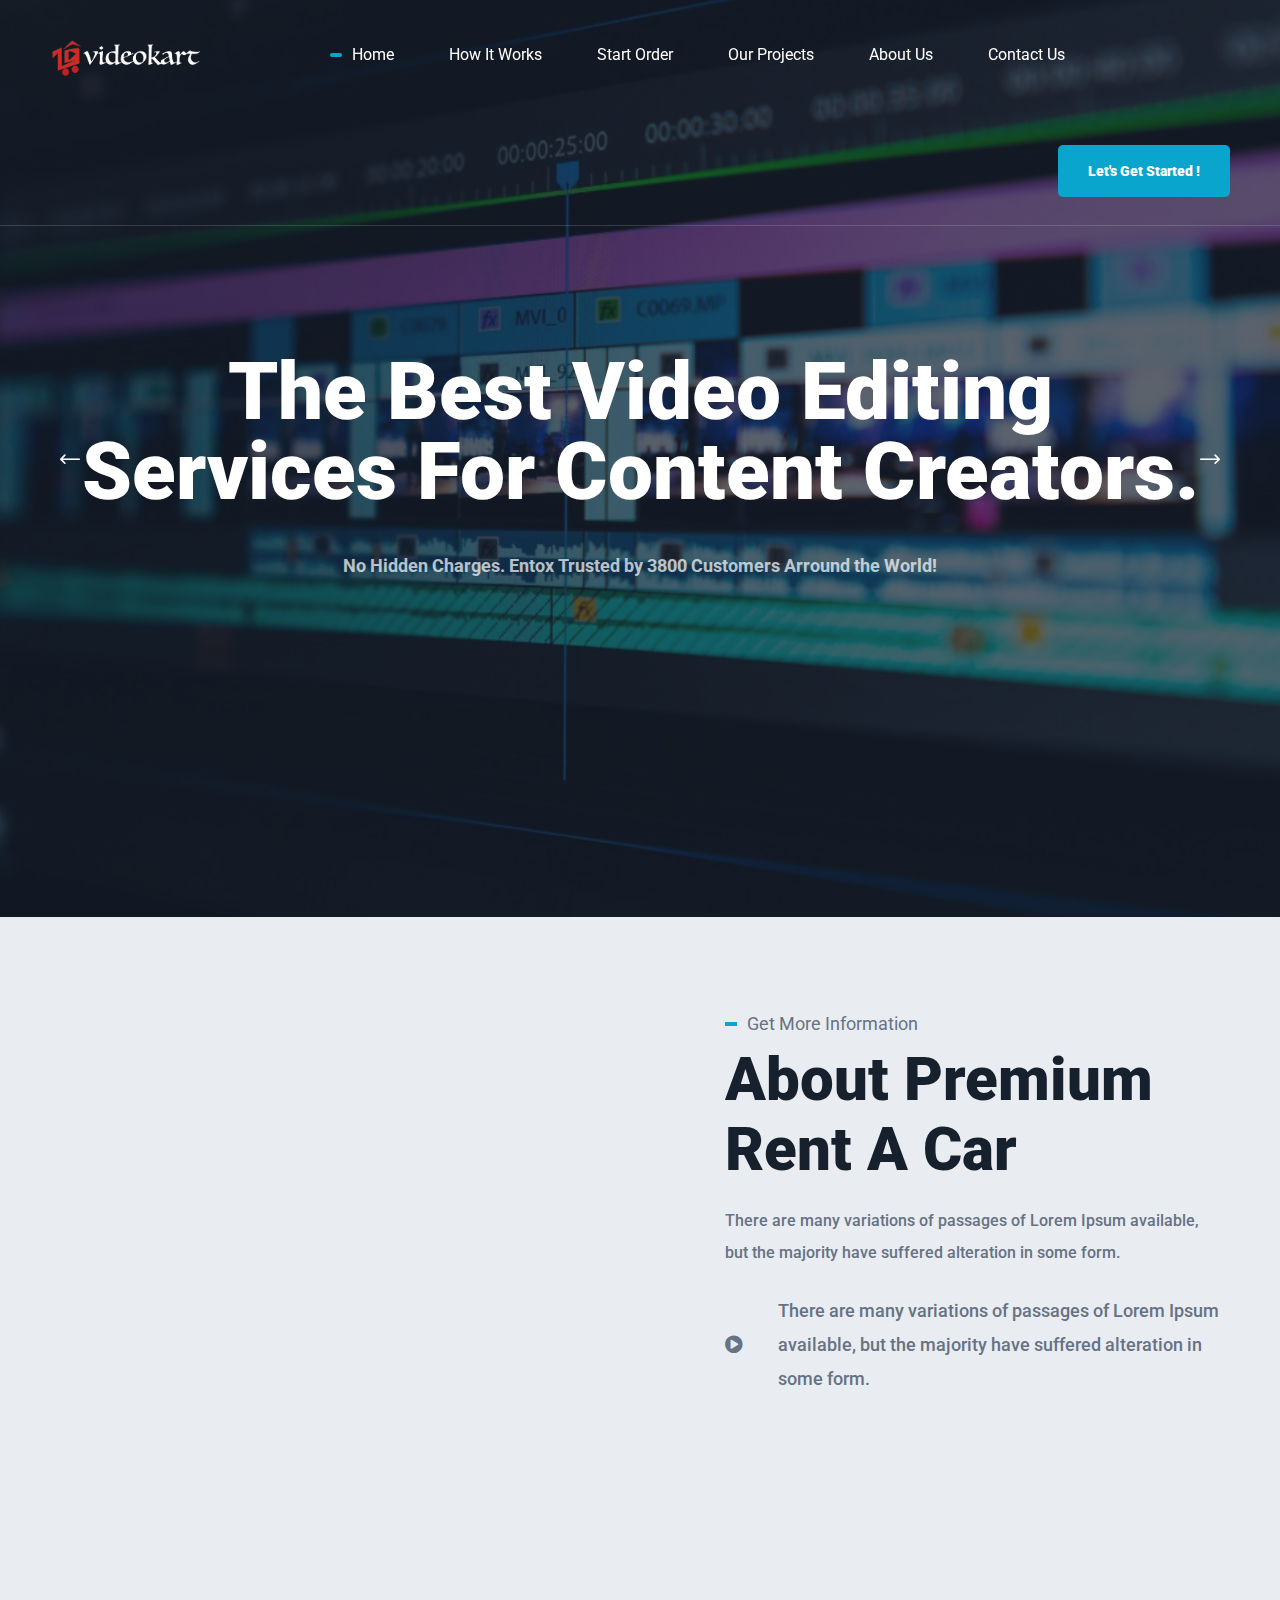
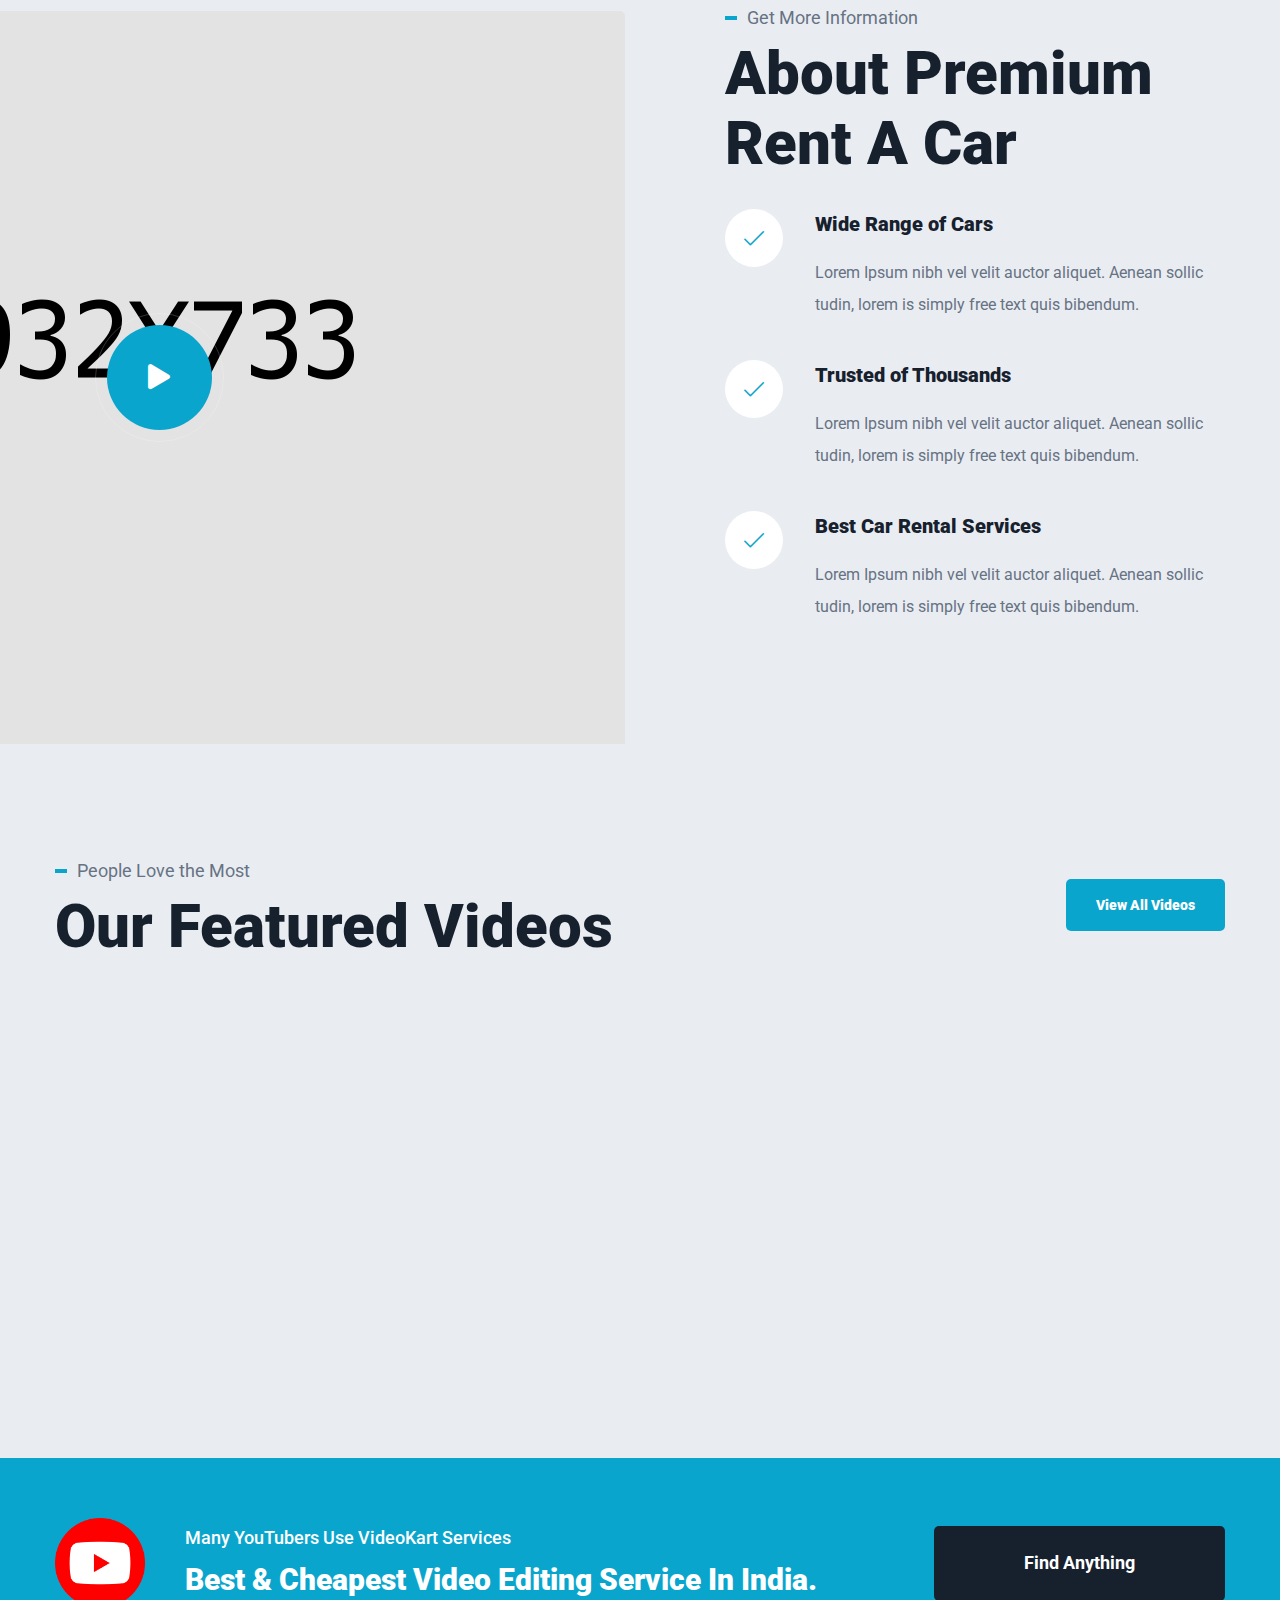
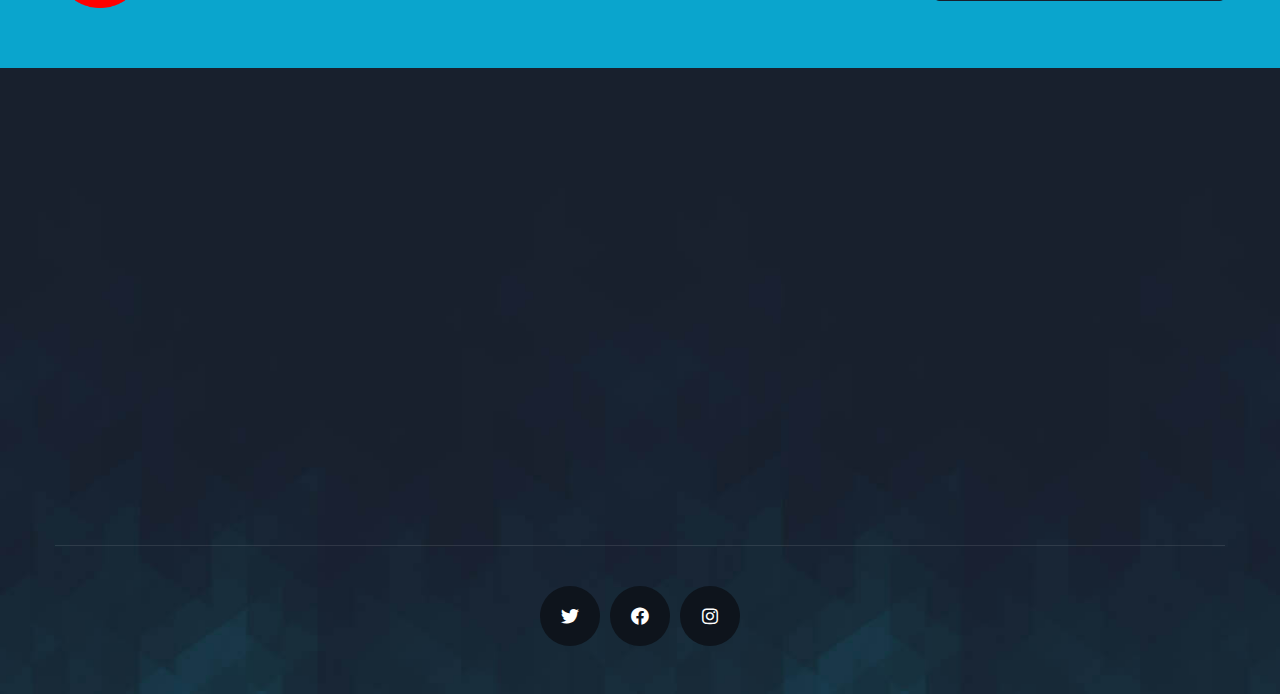
==== index.html @ 7636dfdc "My-website" ====
<!DOCTYPE html>
<html lang="en">

<head>
    <meta charset="UTF-8" />
    <meta name="viewport" content="width=device-width, initial-scale=1.0" />
    <title> videokart </title>
    <!-- favicons Icons -->
    <link rel="icon" type="image/png" sizes="32x32" href="assets/images/favicons.png" />
    <meta name="description" content="VideoKart" />

    <!-- fonts -->
    <link rel="preconnect" href="https://fonts.gstatic.com">
    <link
        href="https://fonts.googleapis.com/css2?family=Roboto:ital,wght@0,100;0,300;0,400;0,500;0,700;0,900;1,100;1,300;1,400;1,500;1,700;1,900&display=swap"
        rel="stylesheet">

    <link rel="stylesheet" href="assets/vendors/bootstrap/css/bootstrap.min.css" />
    <link rel="stylesheet" href="assets/vendors/animate/animate.min.css" />
    <link rel="stylesheet" href="assets/vendors/fontawesome/css/all.min.css" />
    <link rel="stylesheet" href="assets/vendors/jarallax/jarallax.css" />
    <link rel="stylesheet" href="assets/vendors/jquery-magnific-popup/jquery.magnific-popup.css" />
    <link rel="stylesheet" href="assets/vendors/nouislider/nouislider.min.css" />
    <link rel="stylesheet" href="assets/vendors/nouislider/nouislider.pips.css" />
    <link rel="stylesheet" href="assets/vendors/odometer/odometer.min.css" />
    <link rel="stylesheet" href="assets/vendors/swiper/swiper.min.css" />
    <link rel="stylesheet" href="assets/vendors/entox-icons/style.css">
    <link rel="stylesheet" href="assets/vendors/tiny-slider/tiny-slider.min.css" />
    <link rel="stylesheet" href="assets/vendors/reey-font/stylesheet.css" />
    <link rel="stylesheet" href="assets/vendors/owl-carousel/owl.carousel.min.css" />
    <link rel="stylesheet" href="assets/vendors/owl-carousel/owl.theme.default.min.css" />
    <link rel="stylesheet" href="assets/vendors/twentytwenty/twentytwenty.css" />
    <link rel="stylesheet" href="assets/vendors/bxslider/jquery.bxslider.css" />
    <link rel="stylesheet" href="assets/vendors/bootstrap-select/css/bootstrap-select.min.css" />
    <link rel="stylesheet" href="assets/vendors/vegas/vegas.min.css" />
    <link rel="stylesheet" href="assets/vendors/jquery-ui/jquery-ui.css" />
    <link rel="stylesheet" href="assets/vendors/timepicker/timePicker.css" />
    <!-- template styles -->
    <link rel="stylesheet" href="assets/css/style.css" />
    <link rel="stylesheet" href="assets/css/responsive.css" />
</head>

<body>
    <div class="preloader">
        <img class="preloader__image" width="60" src="assets/images/loader.png" alt="" />
    </div>
    <!-- /.preloader -->
    <div class="page-wrapper">
        <header class="main-header clearfix">
            <nav class="main-menu clearfix">
                <div class="main-menu-wrapper clearfix">
                    <div class="main-menu-wrapper__left clearfix">
                        <div class="main-menu-wrapper__logo">
                            <a href="index.html"><img src="assets/images/resources/logo-1.png" alt="" width="150px"></a>
                        </div>
                        <div class="main-menu-wrapper__main-menu">
                            <a href="#" class="mobile-nav__toggler"><i class="fa fa-bars"></i></a>
                            <ul class="main-menu__list">
                                <li><a href="index.html">Home</a></li>
                                <li><a href="how-it-works.html">How It Works</a></li>   
                                <li><a href="start-order.html">Start Order</a></li> 
                                <li><a href="our-projects.html">Our Projects</a></li>
                                <li><a href="about.html">About Us</a></li>
                                <li><a href="contact.html">Contact Us</a></li>
                            </ul>
                        </div>
                    </div>
                    <div class="main-menu-wrapper__right">
                        <div class="main-menu-wrapper__btn-box">
                            <a href="start-order.html" class="thm-btn main-menu-wrapper__btn">Let's Get Started !</a>
                        </div>
                    </div>
                </div>
            </nav>
        </header>

        <div class="stricky-header stricked-menu main-menu">
            <div class="sticky-header__content"></div><!-- /.sticky-header__content -->
        </div><!-- /.stricky-header -->

        <!-- Banner One Start -->
        <section class="main-slider">
            <div class="swiper-container thm-swiper__slider" data-swiper-options='{"slidesPerView": 1, "loop": true,
    "effect": "fade",
     "pagination": {
        "el": "#main-slider-pagination",
        "type": "bullets",
        "clickable": true
      },
    "navigation": {
        "nextEl": "#main-slider__swiper-button-next",
        "prevEl": "#main-slider__swiper-button-prev"
    },
    "autoplay": {
        "delay": 5000
    }}'>
                <div class="swiper-wrapper">
                    <div class="swiper-slide">
                        <div class="image-layer"
                            style="background-image: url(assets/images/backgrounds/main-slider-1-1.jpg);">
                        </div>

                        <div class="image-layer-overlay"></div>
                        <!-- /.image-layer -->
                        <div class="container">
                            <div class="row">
                                <div class="col-lg-12 text-center">
                                    <div class="main-slider__content">
                                        <h2>The Best Video Editing <br> Services For Content Creators.</h2>
                                        <p>No Hidden Charges. Entox Trusted by 3800 Customers Arround the World!</p>
                                    </div>
                                </div>
                            </div>
                        </div>
                    </div>
                    <div class="swiper-slide">
                        <div class="image-layer"
                            style="background-image: url(assets/images/backgrounds/main-slider-1-2.jpg);">
                        </div>

                        <div class="image-layer-overlay"></div>
                        <!-- /.image-layer -->
                        <div class="container">
                            <div class="row">
                                <div class="col-lg-12 text-center">
                                    <div class="main-slider__content">
                                        <h2>Unlock the Power Of Video </h2>
                                        <p>No Hidden Charges. Entox Trusted by 3800 Customers Arround the World!</p>
                                    </div>
                                </div>
                            </div>
                        </div>
                    </div>
                    <div class="swiper-slide">
                        <div class="image-layer"
                            style="background-image: url(assets/images/backgrounds/main-slider-1-3.jpg);">
                        </div>

                        <div class="image-layer-overlay"></div>
                        <!-- /.image-layer -->
                        <div class="container">
                            <div class="row">
                                <div class="col-lg-12 text-center">
                                    <div class="main-slider__content">
                                        <h2>One Place For All Types<br>  Of Video Editing.</h2>
                                        <p>No Hidden Charges. Entox Trusted by 3800 Customers Arround the World!</p>
                                    </div>
                                </div>
                            </div>
                        </div>
                    </div>
                </div>
                <!-- If we need navigation buttons -->
                <div class="main-slider__nav">
                    <div class="swiper-button-prev" id="main-slider__swiper-button-next"><i
                            class="icon-right-arrow icon-left-arrow"></i>
                    </div>
                    <div class="swiper-button-next" id="main-slider__swiper-button-prev"><i
                            class="icon-right-arrow"></i>
                    </div>
                </div>
            </div>
        </section>
        <!--Banner One End-->

        <!--Home Start-->
        <section class="about-one">
            <div class="container">
                <div class="row">
                    <div class="col-xl-6 col-lg-6 wow slideInLeft" data-wow-duration="1500ms">
                        <div class="about-one__img">
                            <img src="assets/images/resources/home-img-1.jpg" alt="">
                        </div>
                    </div>
                    <div class="col-xl-6 col-lg-6">
                        <div class="about-one__content">
                            <div class="section-title text-left">
                                <span class="section-title__tagline">Get More Information</span>
                                <h2 class="section-title__title">About Premium Rent A Car</h2>
                            </div>
                            <p class="about-one__text">There are many variations of passages of Lorem Ipsum available,
                                but the majority have suffered alteration in some form.</p>
                            <div class="about-one__bottom">
                                <div class="about-one__bottom-icon">
                                    <i class="fas fa-play-circle"></i>
                                </div>
                                <div class="about-one__bottom-text">
                                    <p>There are many variations of passages of Lorem Ipsum available, but the majority
                                        have suffered alteration in some form.</p>
                                </div>
                            </div>
                        </div>
                    </div>
                </div>
            </div>
        </section>
        <!--Home End-->

        <!--Get More Information-->
        <section class="rent-car">
            <div class="container">
                <div class="row">
                    <div class="col-xl-6 col-lg-6">
                        <div class="rent-car__left">
                            <div class="rent-car__img">
                                <img src="assets/images/resources/home-img-2.jpg" alt="">
                                <div class="rent-car__vid-link">
                                    <a href="https://www.youtube.com/watch?v=Get7rqXYrbQ"
                                        class="rent-car__video-btn video-popup">
                                        <div class="rent-car__video-icon">
                                            <span class="fa fa-play"></span>
                                            <i class="ripple"></i>
                                        </div>
                                    </a>
                                </div>
                            </div>
                        </div>
                    </div>
                    <div class="col-xl-6 col-lg-6">
                        <div class="rent-car__right">
                            <div class="section-title text-left">
                                <span class="section-title__tagline">Get More Information</span>
                                <h2 class="section-title__title">About Premium Rent A Car</h2>
                            </div>
                            <ul class="list-unstyled rent-car__list-box">
                                <li>
                                    <div class="rent-car__icon">
                                        <span class="icon-tick"></span>
                                    </div>
                                    <div class="rent-car__content">
                                        <h4 class="rent-car__content-title">Wide Range of Cars</h4>
                                        <p class="rent-car__content-text">Lorem Ipsum nibh vel velit auctor aliquet.
                                            Aenean sollic tudin, lorem is simply free text quis bibendum.</p>
                                    </div>
                                </li>
                                <li>
                                    <div class="rent-car__icon">
                                        <span class="icon-tick"></span>
                                    </div>
                                    <div class="rent-car__content">
                                        <h4 class="rent-car__content-title">Trusted of Thousands</h4>
                                        <p class="rent-car__content-text">Lorem Ipsum nibh vel velit auctor aliquet.
                                            Aenean sollic tudin, lorem is simply free text quis bibendum.</p>
                                    </div>
                                </li>
                                <li>
                                    <div class="rent-car__icon">
                                        <span class="icon-tick"></span>
                                    </div>
                                    <div class="rent-car__content">
                                        <h4 class="rent-car__content-title">Best Car Rental Services</h4>
                                        <p class="rent-car__content-text">Lorem Ipsum nibh vel velit auctor aliquet.
                                            Aenean sollic tudin, lorem is simply free text quis bibendum.</p>
                                    </div>
                                </li>
                            </ul>
                        </div>
                    </div>
                </div>
            </div>
        </section>
        <!--Get More Information-->




        <!--Featured One Start-->
        <section class="featured-one">
            <div class="container">
                <div class="row">
                    <div class="col-xl-6 col-lg-8">
                        <div class="section-title text-left">
                            <span class="section-title__tagline">People Love the Most</span>
                            <h2 class="section-title__title">Our Featured Videos</h2>
                        </div>
                    </div>
                    <div class="col-xl-6 col-lg-4">
                        <div class="featured-one__btn-box">
                            <a href="our-projects.html" class="thm-btn featured-one__btn">View All Videos</a>
                        </div>
                    </div>
                </div>
                <div class="row">
                    <div class="col-xl-6 col-lg-6">
                        <div class="featured-one__left wow fadeInLeft" data-wow-duration="1500ms">
                            <div class="featured-one__left-img">
                                <img src="assets/images/resources/featured-one-img-1.jpg" alt="" width="570" height="330">
                                <div class="featured-one__left-img-content">
                                    <h2 class="featured-one__left-img-title"><a href="#">Land Rover
                                            Evoque Pure</a></h2>
                                    <p class="featured-one__left-car-price"><span>$32</span> /perday</p>
                                </div>
                            </div>
                        </div>
                    </div>
                    <div class="col-xl-6 col-lg-6">
                        <div class="row">
                            <div class="col-xl-6 col-lg-6 col-md-6">
                                <!--Featured One Single-->
                                <div class="featured-one__single wow fadeInUp" data-wow-delay="100ms">
                                    <div class="featured-one__img">
                                        <img src="assets/images/resources/featured-one-img-2.jpg" alt="" width="270" height="150">
                                        <div class="featured-one__img-content">
                                            <h3 class="featured-one__img-content-title"><a
                                                    href="#">Toyota Prius Auto</a></h3>
                                            <p class="featured-one__img-content-car-price"><span>$32</span> /perday</p>
                                        </div>
                                    </div>
                                </div>
                            </div>
                            <div class="col-xl-6 col-lg-6 col-md-6">
                                <!--Featured One Single-->
                                <div class="featured-one__single wow fadeInUp" data-wow-delay="200ms">
                                    <div class="featured-one__img">
                                        <img src="assets/images/resources/featured-one-img-3.jpg" alt="" width="270" height="150">
                                        <div class="featured-one__img-content">
                                            <h3 class="featured-one__img-content-title"><a
                                                    href="#">Toyota Prius Auto</a></h3>
                                            <p class="featured-one__img-content-car-price"><span>$32</span> /perday</p>
                                        </div>
                                    </div>
                                </div>
                            </div>
                            <div class="col-xl-6 col-lg-6 col-md-6">
                                <!--Featured One Single-->
                                <div class="featured-one__single wow fadeInUp" data-wow-delay="300ms">
                                    <div class="featured-one__img">
                                        <img src="assets/images/resources/featured-one-img-4.jpg" alt="" width="270" height="150">
                                        <div class="featured-one__img-content">
                                            <h3 class="featured-one__img-content-title"><a
                                                    href="#">Toyota Prius Auto</a></h3>
                                            <p class="featured-one__img-content-car-price"><span>$32</span> /perday</p>
                                        </div>
                                    </div>
                                </div>
                            </div>
                            <div class="col-xl-6 col-lg-6 col-md-6">
                                <!--Featured One Single-->
                                <div class="featured-one__single wow fadeInUp" data-wow-delay="400ms">
                                    <div class="featured-one__img">
                                        <img src="assets/images/resources/featured-one-img-5.jpg" alt="" width="270" height="150">
                                        <div class="featured-one__img-content">
                                            <h3 class="featured-one__img-content-title"><a
                                                    href="#">Toyota Prius Auto</a></h3>
                                            <p class="featured-one__img-content-car-price"><span>$32</span> /perday</p>
                                        </div>
                                    </div>
                                </div>
                            </div>
                        </div>
                    </div>
                </div>
            </div>
        </section>
        <!--Featured One End-->

        <!--Blue Bar Start-->
        <section class="cta-one">
            <div class="container">
                <div class="row">
                    <div class="col-xl-12">
                        <div class="cta-one__inner">
                            <div class="cta-one__left">
                                <div class="cta-one__icon">
                                    <img src="assets/images/youtube.png" width="90px">
                                </div>
                                <div class="cta-one__content">
                                    <p>Many YouTubers Use VideoKart Services</p>
                                    <h2>Best & Cheapest Video Editing Service In India.</h2>
                                </div>
                            </div>
                            <div class="cta-one__btn-box">
                                <a href="#" class="thm-btn cta-one__btn">Find Anything</a>
                            </div>
                        </div>
                    </div>
                </div>
            </div>
        </section>
        <!--Blue Bar End-->

        <!--Site Footer One Start-->
        <footer class="site-footer">
            <div class="site-footer-bg" style="background-image: url(assets/images/backgrounds/site-footer-bg.jpg)">
            </div>
            <div class="container">
                <div class="site-footer__top">
                    <div class="row">
                        <div class="col-xl-3 col-lg-6 col-md-6 wow fadeInUp" data-wow-delay="100ms">
                            <div class="footer-widget__column footer-widget__about">
                                <div class="footer-widget__about-logo">
                                    <a href="index.html"><img src="assets/images/resources/footer-logo.png" width="150" alt=""></a>
                                </div>
                                <p class="footer-widget__about-text">Lorem ipsum dolor sit ame consect etur pisicing
                                    elit sed do eiusmod tempor incididunt ut labore.</p>
                                <a href="about.html" class="thm-btn footer-widget__about-btn">Know more</a>
                            </div>
                        </div>
                        <div class="col-xl-3 col-lg-6 col-md-6 wow fadeInUp" data-wow-delay="200ms">
                            <div class="footer-widget__column footer-widget__explore clearfix">
                                <h3 class="footer-widget__title">Explore</h3>
                                <ul class="footer-widget__explore-list footer-widget__explore-list-width list-unstyled">
                                    <li><a href="about.html">About Us</a></li>
                                    <li><a href="how-it-works.html">How it Works</a></li>
                                    <li><a href="start-order.html">Pricing Packages</a></li>
                                    <li><a href="FAQs.html">FAQs</a></li>
                                    <li><a href="privacy-policy.html">Privacy Policy</a></li>
                                    <li><a href="terms.html">Terms & Conditions</a></li>
                                </ul>
                            </div>
                        </div>
                        <div class="col-xl-3 col-lg-6 col-md-6 wow fadeInUp" data-wow-delay="400ms">
                            <div class="footer-widget__column footer-widget__contact">
                                <h3 class="footer-widget__title">Contact</h3>
                                <ul class="list-unstyled footer-widget__contact-list">
                                    <li>
                                        <div class="icon">
                                            <span class="icon-pin"></span>
                                        </div>
                                        <div class="text">
                                            <p>Gandhinagar, Gujarat, India</p>
                                        </div>
                                    </li>
                                    <li>
                                        <div class="icon">
                                            <span class="icon-email"></span>
                                        </div>
                                        <div class="text">
                                            <p><a href="mailto:videokart@gmail.com">videokart@gmail.com</a></p>
                                        </div>
                                    </li>
                                    <li>
                                        <div class="icon">
                                            <span class="icon-telephone"></span>
                                        </div>
                                        <div class="text">
                                            <p><a href="tel:+91 9084844024">+91 9084844024</a></p>
                                        </div>
                                    </li>
                                </ul>
                            </div>
                        </div>
                        <div class="col-xl-3 col-lg-6 col-md-6 wow fadeInUp" data-wow-delay="400ms">
                            <div class="footer-widget__column footer-widget__newsletter">
                                <h3 class="footer-widget__title">Subscribe Now</h3>
                                <p class="footer-widget__newsletter-text">Subsrcibe for latest updates.
                                </p>
                                <form class="footer-widget__newsletter-form">
                                    <div class="footer-widget__newsletter-input-box">
                                        <input type="email" placeholder="Email address" name="email">
                                        <button type="submit" class="footer-widget__newsletter-btn"><i
                                                class="fas fa-envelope"></i></button>
                                    </div>
                                </form>
                            </div>
                        </div>
                    </div>
                </div>
                <div class="site-footer-bottom">
                    <div class="row">
                        <div class="col-xl-12">
                            <div class="site-footer-bottom__inner">
                                <div class="site-footer__social">
                                    <a href="https://instagram.com/video.kart?igshid=YmMyMTA2M2Y=" target="_blank"><i class="fab fa-twitter"></i></a>
                                    <a href="https://instagram.com/video.kart?igshid=YmMyMTA2M2Y=" class="clr-fb" target="_blank"><i class="fab fa-facebook"></i></a>
                                    <a href="https://instagram.com/video.kart?igshid=YmMyMTA2M2Y=" class="clr-ins" target="_blank"><i class="fab fa-instagram"></i></a>
                                </div>
                            </div>
                        </div>
                    </div>
                </div>
            </div>
        </footer>
        <!--Site Footer One End-->
    </div><!-- /.page-wrapper -->





    <div class="mobile-nav__wrapper">
        <div class="mobile-nav__overlay mobile-nav__toggler"></div>
        <!-- /.mobile-nav__overlay -->
        <div class="mobile-nav__content">
            <span class="mobile-nav__close mobile-nav__toggler"><i class="fa fa-times"></i></span>
            <div class="logo-box">
                <a href="index.html" aria-label="logo image"><img src="assets/images/resources/logo-1.png" width="150"
                        alt="" /></a>
            </div>
            <!-- /.logo-box -->
            <div class="mobile-nav__container"></div>
            <!-- /.mobile-nav__container -->
            <ul class="mobile-nav__contact list-unstyled">
                <li>
                    <i class="fa fa-envelope"></i>
                    <a href="mailto:videokart@gmail.com">videokart@gmail.com</a>
                </li>
                <li>
                    <i class="fa fa-phone-alt"></i>
                    <a href="tel:+91 9084844024">+91 9084844024</a>
                </li>
            </ul><!-- /.mobile-nav__contact -->
        </div>
        <!-- /.mobile-nav__content -->
    </div>
    <!-- /.mobile-nav__wrapper -->
    <a href="#" data-target="html" class="scroll-to-target scroll-to-top"><i class="fa fa-angle-up"></i></a>


    <script src="assets/vendors/jquery/jquery-3.5.1.min.js"></script>
    <script src="assets/vendors/bootstrap/js/bootstrap.bundle.min.js"></script>
    <script src="assets/vendors/jarallax/jarallax.min.js"></script>
    <script src="assets/vendors/jquery-ajaxchimp/jquery.ajaxchimp.min.js"></script>
    <script src="assets/vendors/jquery-appear/jquery.appear.min.js"></script>
    <script src="assets/vendors/jquery-circle-progress/jquery.circle-progress.min.js"></script>
    <script src="assets/vendors/jquery-magnific-popup/jquery.magnific-popup.min.js"></script>
    <script src="assets/vendors/jquery-validate/jquery.validate.min.js"></script>
    <script src="assets/vendors/nouislider/nouislider.min.js"></script>
    <script src="assets/vendors/odometer/odometer.min.js"></script>
    <script src="assets/vendors/swiper/swiper.min.js"></script>
    <script src="assets/vendors/tiny-slider/tiny-slider.min.js"></script>
    <script src="assets/vendors/wnumb/wNumb.min.js"></script>
    <script src="assets/vendors/wow/wow.js"></script>
    <script src="assets/vendors/isotope/isotope.js"></script>
    <script src="assets/vendors/countdown/countdown.min.js"></script>
    <script src="assets/vendors/owl-carousel/owl.carousel.min.js"></script>
    <script src="assets/vendors/twentytwenty/twentytwenty.js"></script>
    <script src="assets/vendors/twentytwenty/jquery.event.move.js"></script>
    <script src="assets/vendors/bxslider/jquery.bxslider.min.js"></script>
    <script src="assets/vendors/bootstrap-select/js/bootstrap-select.min.js"></script>
    <script src="assets/vendors/vegas/vegas.min.js"></script>
    <script src="assets/vendors/jquery-ui/jquery-ui.js"></script>
    <script src="assets/vendors/timepicker/timePicker.js"></script>

    <!-- template js -->
    <script src="assets/js/main.js"></script>
    
    
</body>

</html>
---- assets/vendors/jarallax/jarallax.css ----
.jarallax {
    position: relative;
    z-index: 0;
}
.jarallax > .jarallax-img {
    position: absolute;
    object-fit: cover;
    /* support for plugin https://github.com/bfred-it/object-fit-images */
    font-family: 'object-fit: cover;';
    top: 0;
    left: 0;
    width: 100%;
    height: 100%;
    z-index: -1;
}
---- assets/vendors/nouislider/nouislider.min.css ----
/*! nouislider - 14.1.1 - 12/15/2019 */
.noUi-target,.noUi-target *{-webkit-touch-callout:none;-webkit-tap-highlight-color:transparent;-webkit-user-select:none;-ms-touch-action:none;touch-action:none;-ms-user-select:none;-moz-user-select:none;user-select:none;-moz-box-sizing:border-box;box-sizing:border-box}.noUi-target{position:relative}.noUi-base,.noUi-connects{width:100%;height:100%;position:relative;z-index:1}.noUi-connects{overflow:hidden;z-index:0}.noUi-connect,.noUi-origin{will-change:transform;position:absolute;z-index:1;top:0;right:0;-ms-transform-origin:0 0;-webkit-transform-origin:0 0;-webkit-transform-style:preserve-3d;transform-origin:0 0;transform-style:flat}.noUi-connect{height:100%;width:100%}.noUi-origin{height:10%;width:10%}.noUi-txt-dir-rtl.noUi-horizontal .noUi-origin{left:0;right:auto}.noUi-vertical .noUi-origin{width:0}.noUi-horizontal .noUi-origin{height:0}.noUi-handle{-webkit-backface-visibility:hidden;backface-visibility:hidden;position:absolute}.noUi-touch-area{height:100%;width:100%}.noUi-state-tap .noUi-connect,.noUi-state-tap .noUi-origin{-webkit-transition:transform .3s;transition:transform .3s}.noUi-state-drag *{cursor:inherit!important}.noUi-horizontal{height:18px}.noUi-horizontal .noUi-handle{width:34px;height:28px;right:-17px;top:-6px}.noUi-vertical{width:18px}.noUi-vertical .noUi-handle{width:28px;height:34px;right:-6px;top:-17px}.noUi-txt-dir-rtl.noUi-horizontal .noUi-handle{left:-17px;right:auto}.noUi-target{background:#FAFAFA;border-radius:4px;border:1px solid #D3D3D3;box-shadow:inset 0 1px 1px #F0F0F0,0 3px 6px -5px #BBB}.noUi-connects{border-radius:3px}.noUi-connect{background:#3FB8AF}.noUi-draggable{cursor:ew-resize}.noUi-vertical .noUi-draggable{cursor:ns-resize}.noUi-handle{border:1px solid #D9D9D9;border-radius:3px;background:#FFF;cursor:default;box-shadow:inset 0 0 1px #FFF,inset 0 1px 7px #EBEBEB,0 3px 6px -3px #BBB}.noUi-active{box-shadow:inset 0 0 1px #FFF,inset 0 1px 7px #DDD,0 3px 6px -3px #BBB}.noUi-handle:after,.noUi-handle:before{content:"";display:block;position:absolute;height:14px;width:1px;background:#E8E7E6;left:14px;top:6px}.noUi-handle:after{left:17px}.noUi-vertical .noUi-handle:after,.noUi-vertical .noUi-handle:before{width:14px;height:1px;left:6px;top:14px}.noUi-vertical .noUi-handle:after{top:17px}[disabled] .noUi-connect{background:#B8B8B8}[disabled] .noUi-handle,[disabled].noUi-handle,[disabled].noUi-target{cursor:not-allowed}.noUi-pips,.noUi-pips *{-moz-box-sizing:border-box;box-sizing:border-box}.noUi-pips{position:absolute;color:#999}.noUi-value{position:absolute;white-space:nowrap;text-align:center}.noUi-value-sub{color:#ccc;font-size:10px}.noUi-marker{position:absolute;background:#CCC}.noUi-marker-sub{background:#AAA}.noUi-marker-large{background:#AAA}.noUi-pips-horizontal{padding:10px 0;height:80px;top:100%;left:0;width:100%}.noUi-value-horizontal{-webkit-transform:translate(-50%,50%);transform:translate(-50%,50%)}.noUi-rtl .noUi-value-horizontal{-webkit-transform:translate(50%,50%);transform:translate(50%,50%)}.noUi-marker-horizontal.noUi-marker{margin-left:-1px;width:2px;height:5px}.noUi-marker-horizontal.noUi-marker-sub{height:10px}.noUi-marker-horizontal.noUi-marker-large{height:15px}.noUi-pips-vertical{padding:0 10px;height:100%;top:0;left:100%}.noUi-value-vertical{-webkit-transform:translate(0,-50%);transform:translate(0,-50%);padding-left:25px}.noUi-rtl .noUi-value-vertical{-webkit-transform:translate(0,50%);transform:translate(0,50%)}.noUi-marker-vertical.noUi-marker{width:5px;height:2px;margin-top:-1px}.noUi-marker-vertical.noUi-marker-sub{width:10px}.noUi-marker-vertical.noUi-marker-large{width:15px}.noUi-tooltip{display:block;position:absolute;border:1px solid #D9D9D9;border-radius:3px;background:#fff;color:#000;padding:5px;text-align:center;white-space:nowrap}.noUi-horizontal .noUi-tooltip{-webkit-transform:translate(-50%,0);transform:translate(-50%,0);left:50%;bottom:120%}.noUi-vertical .noUi-tooltip{-webkit-transform:translate(0,-50%);transform:translate(0,-50%);top:50%;right:120%}
---- assets/vendors/nouislider/nouislider.pips.css ----
/* Base;
 *
 */
.noUi-pips,
.noUi-pips * {
-moz-box-sizing: border-box;
	box-sizing: border-box;
}
.noUi-pips {
	position: absolute;
	font: 400 12px Arial;
	color: #999;
}

/* Values;
 *
 */
.noUi-value {
	width: 40px;
	position: absolute;
	text-align: center;
}
.noUi-value-sub {
	color: #ccc;
	font-size: 10px;
}

/* Markings;
 *
 */
.noUi-marker {
	position: absolute;
	background: #CCC;
}
.noUi-marker-sub {
	background: #AAA;
}
.noUi-marker-large {
	background: #AAA;
}

/* Horizontal layout;
 *
 */
.noUi-pips-horizontal {
	padding: 10px 0;
	height: 50px;
	top: 100%;
	left: 0;
	width: 100%;
}
.noUi-value-horizontal {
	margin-left: -20px;
	padding-top: 20px;
}
.noUi-value-horizontal.noUi-value-sub {
	padding-top: 15px;
}

.noUi-marker-horizontal.noUi-marker {
	margin-left: -1px;
	width: 2px;
	height: 5px;
}
.noUi-marker-horizontal.noUi-marker-sub {
	height: 10px;
}
.noUi-marker-horizontal.noUi-marker-large {
	height: 15px;
}

/* Vertical layout;
 *
 */
.noUi-pips-vertical {
	padding: 0 10px;
	height: 100%;
	top: 0;
	left: 100%;
}
.noUi-value-vertical {
	width: 15px;
	margin-left: 20px;
	margin-top: -5px;
}

.noUi-marker-vertical.noUi-marker {
	width: 5px;
	height: 2px;
	margin-top: -1px;
}
.noUi-marker-vertical.noUi-marker-sub {
	width: 10px;
}
.noUi-marker-vertical.noUi-marker-large {
	width: 15px;
}
---- assets/vendors/entox-icons/style.css ----
@font-face {
  font-family: 'icomoon';
  src:  url('fonts/icomoon.eot?orkqwr');
  src:  url('fonts/icomoon.eot?orkqwr#iefix') format('embedded-opentype'),
    url('fonts/icomoon.ttf?orkqwr') format('truetype'),
    url('fonts/icomoon.woff?orkqwr') format('woff'),
    url('fonts/icomoon.svg?orkqwr#icomoon') format('svg');
  font-weight: normal;
  font-style: normal;
  font-display: block;
}

[class^="icon-"], [class*=" icon-"] {
  /* use !important to prevent issues with browser extensions that change fonts */
  font-family: 'icomoon' !important;
  speak: never;
  font-style: normal;
  font-weight: normal;
  font-variant: normal;
  text-transform: none;
  line-height: 1;

  /* Better Font Rendering =========== */
  -webkit-font-smoothing: antialiased;
  -moz-osx-font-smoothing: grayscale;
}

.icon-magnifying-glass:before {
  content: "\e900";
}
.icon-shopping-cart:before {
  content: "\e901";
}
.icon-car-rental:before {
  content: "\e902";
}
.icon-rent-sign:before {
  content: "\e903";
}
.icon-pin:before {
  content: "\e904";
}
.icon-clock:before {
  content: "\e905";
}
.icon-email:before {
  content: "\e906";
}
.icon-telephone:before {
  content: "\e907";
}
.icon-avatar:before {
  content: "\e908";
}
.icon-house:before {
  content: "\e909";
}
.icon-building:before {
  content: "\e90a";
}
.icon-shopping-mall:before {
  content: "\e90b";
}
.icon-right-arrow:before {
  content: "\e90c";
}
.icon-left-arrow:before {
  content: "\e90d";
}
.icon-for-rent:before {
  content: "\e90e";
}
.icon-plumber:before {
  content: "\e90f";
}
.icon-customer-review:before {
  content: "\e910";
}
.icon-document:before {
  content: "\e911";
}
.icon-architect:before {
  content: "\e912";
}
.icon-rental:before {
  content: "\e914";
}
.icon-satisfaction:before {
  content: "\e915";
}
.icon-manufacturing:before {
  content: "\e916";
}
.icon-workers:before {
  content: "\e917";
}
.icon-industry:before {
  content: "\e918";
}
.icon-forklift:before {
  content: "\e919";
}
.icon-grid:before {
  content: "\e91a";
}
.icon-list:before {
  content: "\e91b";
}
.icon-phone-call:before {
  content: "\e91c";
}
.icon-mail:before {
  content: "\e91d";
}
.icon-tick:before {
  content: "\e913";
}
---- assets/vendors/reey-font/stylesheet.css ----
/*! Generated by Font Squirrel (https://www.fontsquirrel.com) on January 28, 2021 */



@font-face {
    font-family: 'reeyregular';
    src: url('reey-regular-webfont.woff2') format('woff2'),
         url('reey-regular-webfont.woff') format('woff');
    font-weight: normal;
    font-style: normal;

}
---- assets/vendors/twentytwenty/twentytwenty.css ----
.twentytwenty-horizontal .twentytwenty-handle:before, .twentytwenty-horizontal .twentytwenty-handle:after, .twentytwenty-vertical .twentytwenty-handle:before, .twentytwenty-vertical .twentytwenty-handle:after {
  content: " ";
  display: block;
  background: white;
  position: absolute;
  z-index: 30;
  -webkit-box-shadow: 0px 0px 12px rgba(51, 51, 51, 0.5);
  -moz-box-shadow: 0px 0px 12px rgba(51, 51, 51, 0.5);
  box-shadow: 0px 0px 12px rgba(51, 51, 51, 0.5); }

.twentytwenty-horizontal .twentytwenty-handle:before, .twentytwenty-horizontal .twentytwenty-handle:after {
  width: 3px;
  height: 9999px;
  left: 50%;
  margin-left: -1.5px; }

.twentytwenty-vertical .twentytwenty-handle:before, .twentytwenty-vertical .twentytwenty-handle:after {
  width: 9999px;
  height: 3px;
  top: 50%;
  margin-top: -1.5px; }

.twentytwenty-before-label, .twentytwenty-after-label, .twentytwenty-overlay {
  position: absolute;
  top: 0;
  width: 100%;
  height: 100%; }

.twentytwenty-before-label, .twentytwenty-after-label, .twentytwenty-overlay {
  -webkit-transition-duration: 0.5s;
  -moz-transition-duration: 0.5s;
  transition-duration: 0.5s; }

.twentytwenty-before-label, .twentytwenty-after-label {
  -webkit-transition-property: opacity;
  -moz-transition-property: opacity;
  transition-property: opacity; }

.twentytwenty-before-label:before, .twentytwenty-after-label:before {
  color: white;
  font-size: 13px;
  letter-spacing: 0.1em; }

.twentytwenty-before-label:before, .twentytwenty-after-label:before {
  position: absolute;
  background: rgba(255, 255, 255, 0.2);
  line-height: 38px;
  padding: 0 20px;
  -webkit-border-radius: 2px;
  -moz-border-radius: 2px;
  border-radius: 2px; }

.twentytwenty-horizontal .twentytwenty-before-label:before, .twentytwenty-horizontal .twentytwenty-after-label:before {
  bottom: 0px;
  margin-top: -19px; }

.twentytwenty-vertical .twentytwenty-before-label:before, .twentytwenty-vertical .twentytwenty-after-label:before {
  left: 50%;
  margin-left: -45px;
  text-align: center;
  width: 90px; }

.twentytwenty-left-arrow, .twentytwenty-right-arrow, .twentytwenty-up-arrow, .twentytwenty-down-arrow {
  width: 0;
  height: 0;
  border: 6px inset transparent;
  position: absolute; }

.twentytwenty-left-arrow, .twentytwenty-right-arrow {
  top: 50%;
  margin-top: -6px; }

.twentytwenty-up-arrow, .twentytwenty-down-arrow {
  left: 50%;
  margin-left: -6px; }

.twentytwenty-container {
  -webkit-box-sizing: content-box;
  -moz-box-sizing: content-box;
  box-sizing: content-box;
  z-index: 0;
  overflow: hidden;
  position: relative;
  -webkit-user-select: none;
  -moz-user-select: none; }
  .twentytwenty-container img {
    max-width: 100%;
    position: absolute;
    top: 0;
    display: block; }
  .twentytwenty-container.active .twentytwenty-overlay, .twentytwenty-container.active :hover.twentytwenty-overlay {
    background: rgba(0, 0, 0, 0); }
    .twentytwenty-container.active .twentytwenty-overlay .twentytwenty-before-label,
    .twentytwenty-container.active .twentytwenty-overlay .twentytwenty-after-label, .twentytwenty-container.active :hover.twentytwenty-overlay .twentytwenty-before-label,
    .twentytwenty-container.active :hover.twentytwenty-overlay .twentytwenty-after-label {
      opacity: 0; }
  .twentytwenty-container * {
    -webkit-box-sizing: content-box;
    -moz-box-sizing: content-box;
    box-sizing: content-box; }

.twentytwenty-before-label {
  opacity: 0; }
  .twentytwenty-before-label:before {
    content: attr(data-content); }

.twentytwenty-after-label {
  opacity: 0; }
  .twentytwenty-after-label:before {
    content: attr(data-content); }

.twentytwenty-horizontal .twentytwenty-before-label:before {
  left: 10px; }

.twentytwenty-horizontal .twentytwenty-after-label:before {
  right: 10px; }

.twentytwenty-vertical .twentytwenty-before-label:before {
  top: 10px; }

.twentytwenty-vertical .twentytwenty-after-label:before {
  bottom: 10px; }

.twentytwenty-overlay {
  -webkit-transition-property: background;
  -moz-transition-property: background;
  transition-property: background;
  background: rgba(0, 0, 0, 0);
  z-index: 25; }
  .twentytwenty-overlay:hover {
    background: rgba(0, 0, 0, 0.5); }
    .twentytwenty-overlay:hover .twentytwenty-after-label {
      opacity: 1; }
    .twentytwenty-overlay:hover .twentytwenty-before-label {
      opacity: 1; }

.twentytwenty-before {
  z-index: 20; }

.twentytwenty-after {
  z-index: 10; }

.twentytwenty-handle {
  height: 38px;
  width: 38px;
  position: absolute;
  left: 50%;
  top: 50%;
  margin-left: -22px;
  margin-top: -22px;
  border: 3px solid white;
  -webkit-border-radius: 1000px;
  -moz-border-radius: 1000px;
  border-radius: 1000px;
  -webkit-box-shadow: 0px 0px 12px rgba(51, 51, 51, 0.5);
  -moz-box-shadow: 0px 0px 12px rgba(51, 51, 51, 0.5);
  box-shadow: 0px 0px 12px rgba(51, 51, 51, 0.5);
  z-index: 40;
  cursor: pointer; }

.twentytwenty-horizontal .twentytwenty-handle:before {
  bottom: 50%;
  margin-bottom: 22px;
  -webkit-box-shadow: 0 3px 0 white, 0px 0px 12px rgba(51, 51, 51, 0.5);
  -moz-box-shadow: 0 3px 0 white, 0px 0px 12px rgba(51, 51, 51, 0.5);
  box-shadow: 0 3px 0 white, 0px 0px 12px rgba(51, 51, 51, 0.5); }
.twentytwenty-horizontal .twentytwenty-handle:after {
  top: 50%;
  margin-top: 22px;
  -webkit-box-shadow: 0 -3px 0 white, 0px 0px 12px rgba(51, 51, 51, 0.5);
  -moz-box-shadow: 0 -3px 0 white, 0px 0px 12px rgba(51, 51, 51, 0.5);
  box-shadow: 0 -3px 0 white, 0px 0px 12px rgba(51, 51, 51, 0.5); }

.twentytwenty-vertical .twentytwenty-handle:before {
  left: 50%;
  margin-left: 22px;
  -webkit-box-shadow: 3px 0 0 white, 0px 0px 12px rgba(51, 51, 51, 0.5);
  -moz-box-shadow: 3px 0 0 white, 0px 0px 12px rgba(51, 51, 51, 0.5);
  box-shadow: 3px 0 0 white, 0px 0px 12px rgba(51, 51, 51, 0.5); }
.twentytwenty-vertical .twentytwenty-handle:after {
  right: 50%;
  margin-right: 22px;
  -webkit-box-shadow: -3px 0 0 white, 0px 0px 12px rgba(51, 51, 51, 0.5);
  -moz-box-shadow: -3px 0 0 white, 0px 0px 12px rgba(51, 51, 51, 0.5);
  box-shadow: -3px 0 0 white, 0px 0px 12px rgba(51, 51, 51, 0.5); }

.twentytwenty-left-arrow {
  border-right: 6px solid white;
  left: 50%;
  margin-left: -17px; }

.twentytwenty-right-arrow {
  border-left: 6px solid white;
  right: 50%;
  margin-right: -17px; }

.twentytwenty-up-arrow {
  border-bottom: 6px solid white;
  top: 50%;
  margin-top: -17px; }

.twentytwenty-down-arrow {
  border-top: 6px solid white;
  bottom: 50%;
  margin-bottom: -17px; }
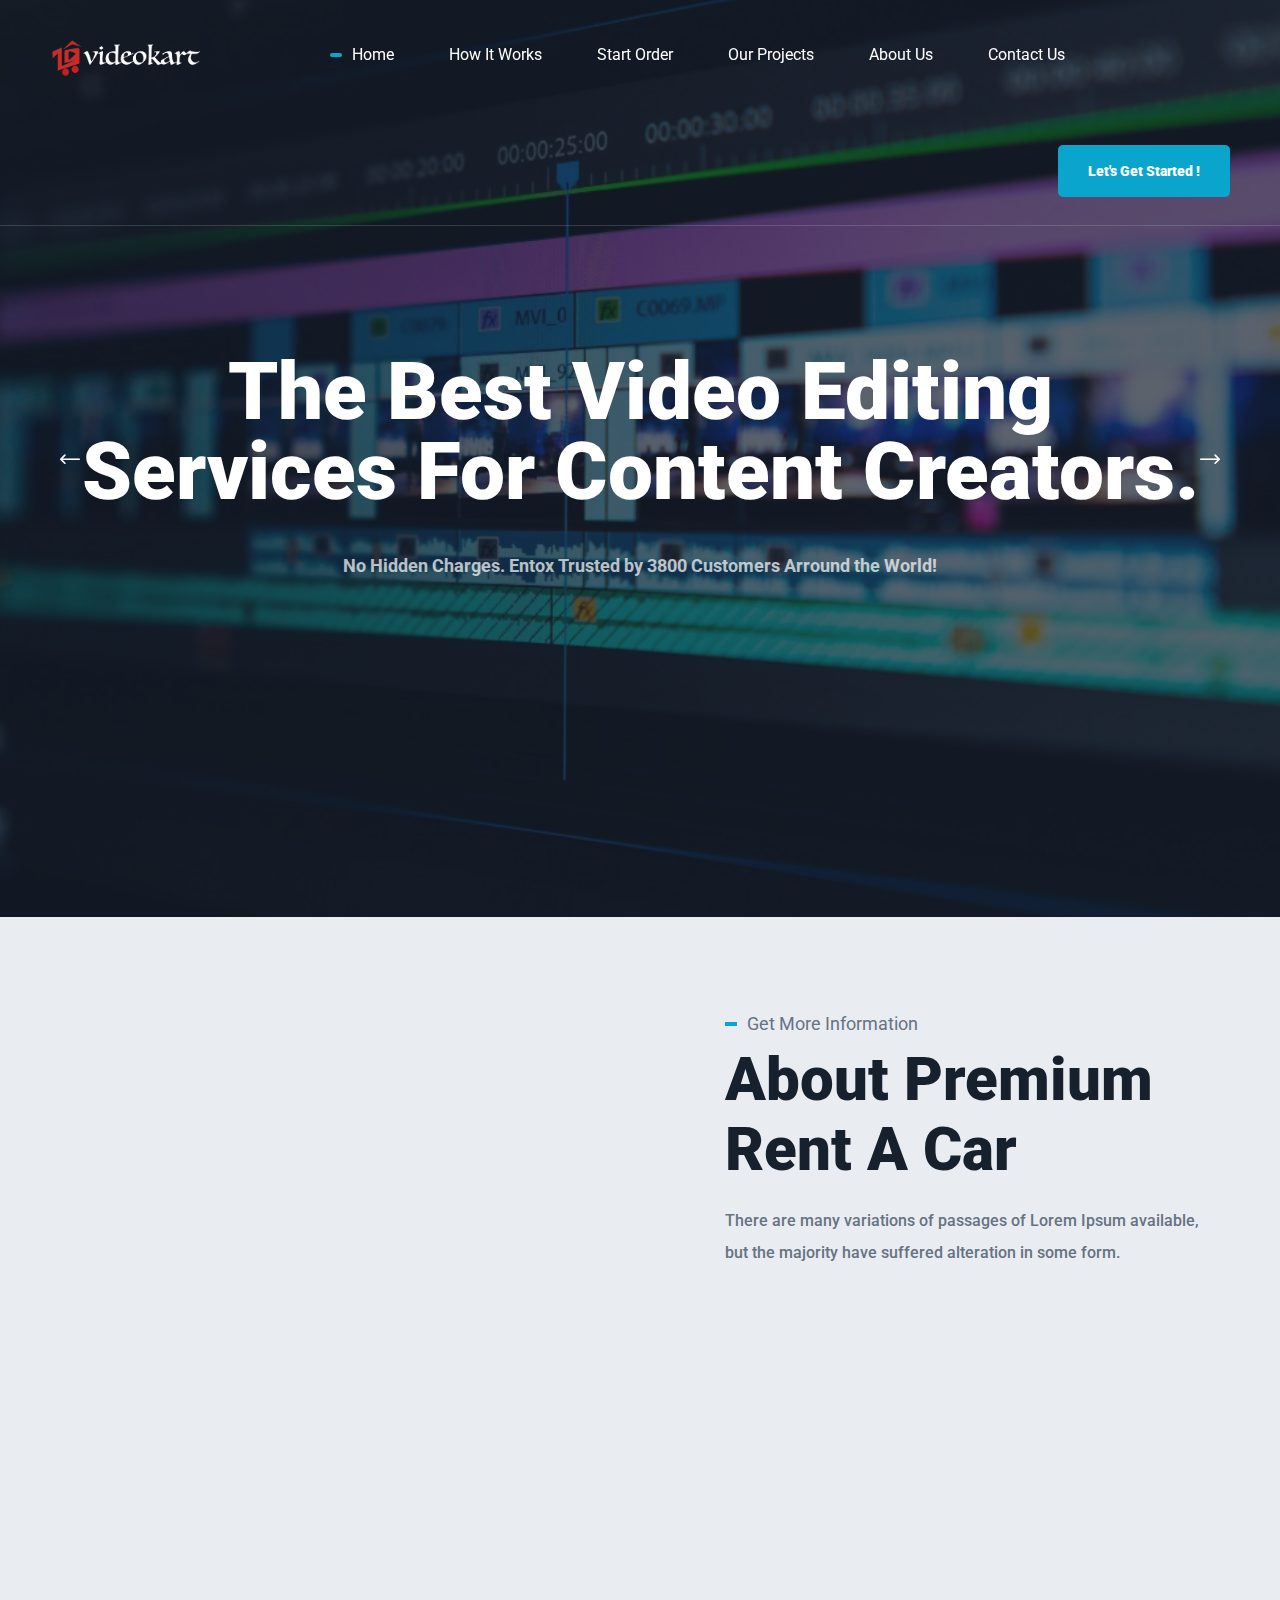
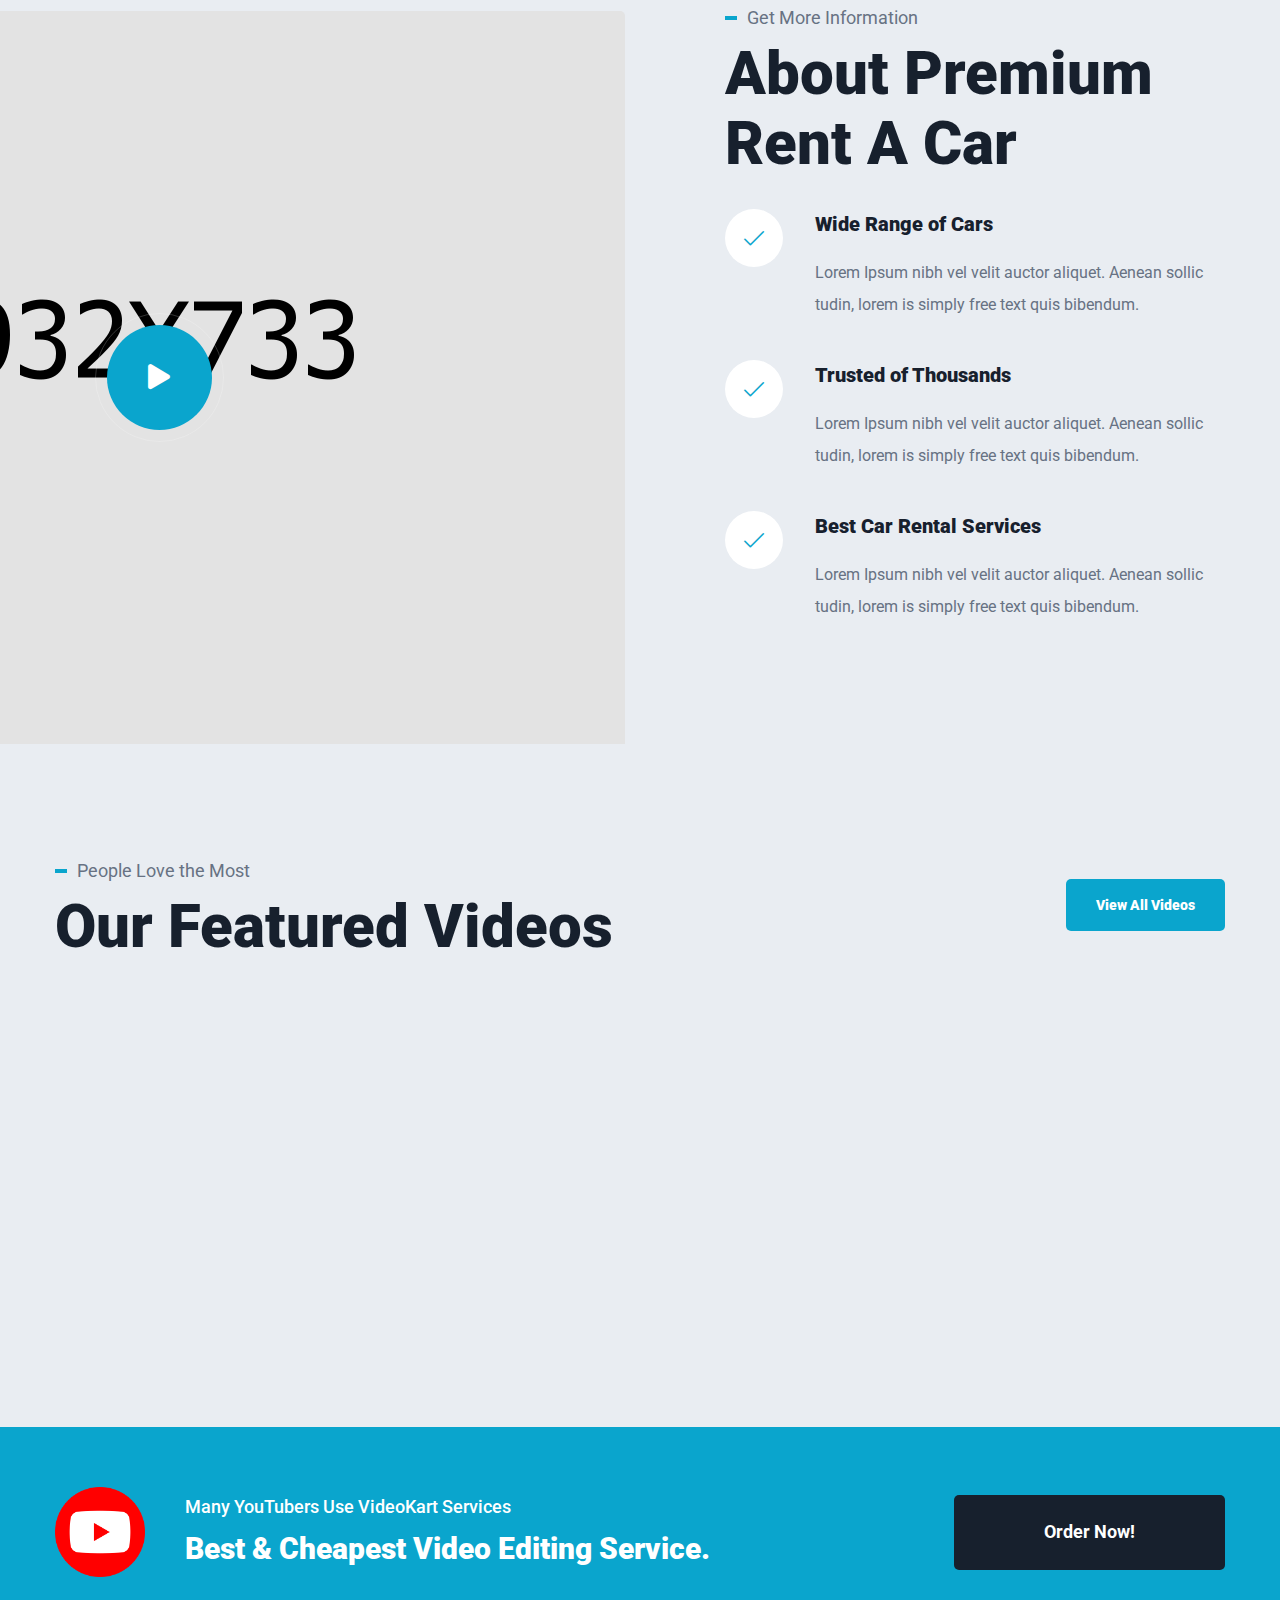
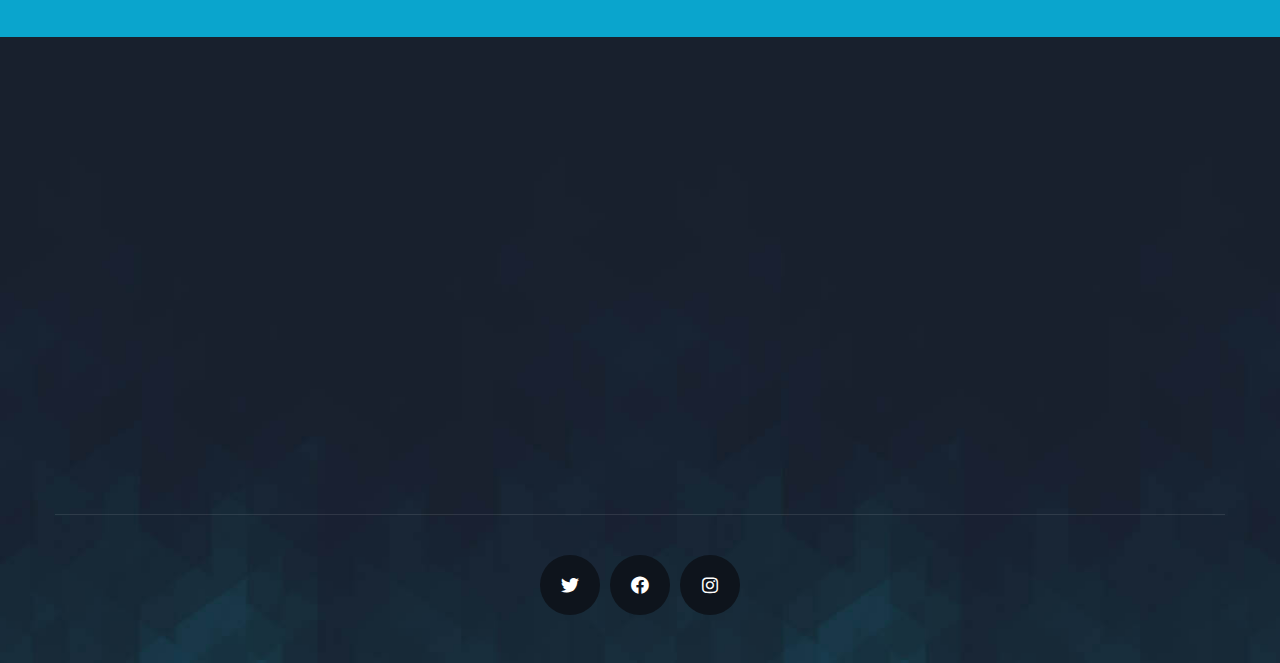
==== commit d66dc19d: "updated" ====
--- a/index.html
+++ b/index.html
@@ -180,15 +180,7 @@
                             </div>
                             <p class="about-one__text">There are many variations of passages of Lorem Ipsum available,
                                 but the majority have suffered alteration in some form.</p>
-                            <div class="about-one__bottom">
-                                <div class="about-one__bottom-icon">
-                                    <i class="fas fa-play-circle"></i>
-                                </div>
-                                <div class="about-one__bottom-text">
-                                    <p>There are many variations of passages of Lorem Ipsum available, but the majority
-                                        have suffered alteration in some form.</p>
-                                </div>
-                            </div>
+                            
                         </div>
                     </div>
                 </div>
@@ -284,7 +276,7 @@
                     <div class="col-xl-6 col-lg-6">
                         <div class="featured-one__left wow fadeInLeft" data-wow-duration="1500ms">
                             <div class="featured-one__left-img">
-                                <img src="assets/images/resources/featured-one-img-1.jpg" alt="" width="570" height="330">
+                                <img src="assets/images/resources/featured-one-img-1.jpg" alt="" width="570">
                                 <div class="featured-one__left-img-content">
                                     <h2 class="featured-one__left-img-title"><a href="#">Land Rover
                                             Evoque Pure</a></h2>
@@ -299,7 +291,7 @@
                                 <!--Featured One Single-->
                                 <div class="featured-one__single wow fadeInUp" data-wow-delay="100ms">
                                     <div class="featured-one__img">
-                                        <img src="assets/images/resources/featured-one-img-2.jpg" alt="" width="270" height="150">
+                                        <img src="assets/images/resources/featured-one-img-2.jpg" alt="" width="270">
                                         <div class="featured-one__img-content">
                                             <h3 class="featured-one__img-content-title"><a
                                                     href="#">Toyota Prius Auto</a></h3>
@@ -312,7 +304,7 @@
                                 <!--Featured One Single-->
                                 <div class="featured-one__single wow fadeInUp" data-wow-delay="200ms">
                                     <div class="featured-one__img">
-                                        <img src="assets/images/resources/featured-one-img-3.jpg" alt="" width="270" height="150">
+                                        <img src="assets/images/resources/featured-one-img-3.jpg" alt="" width="270" >
                                         <div class="featured-one__img-content">
                                             <h3 class="featured-one__img-content-title"><a
                                                     href="#">Toyota Prius Auto</a></h3>
@@ -325,7 +317,7 @@
                                 <!--Featured One Single-->
                                 <div class="featured-one__single wow fadeInUp" data-wow-delay="300ms">
                                     <div class="featured-one__img">
-                                        <img src="assets/images/resources/featured-one-img-4.jpg" alt="" width="270" height="150">
+                                        <img src="assets/images/resources/featured-one-img-4.jpg" alt="" width="270">
                                         <div class="featured-one__img-content">
                                             <h3 class="featured-one__img-content-title"><a
                                                     href="#">Toyota Prius Auto</a></h3>
@@ -338,7 +330,7 @@
                                 <!--Featured One Single-->
                                 <div class="featured-one__single wow fadeInUp" data-wow-delay="400ms">
                                     <div class="featured-one__img">
-                                        <img src="assets/images/resources/featured-one-img-5.jpg" alt="" width="270" height="150">
+                                        <img src="assets/images/resources/featured-one-img-5.jpg" alt="" width="270">
                                         <div class="featured-one__img-content">
                                             <h3 class="featured-one__img-content-title"><a
                                                     href="#">Toyota Prius Auto</a></h3>
@@ -366,11 +358,11 @@
                                 </div>
                                 <div class="cta-one__content">
                                     <p>Many YouTubers Use VideoKart Services</p>
-                                    <h2>Best & Cheapest Video Editing Service In India.</h2>
+                                    <h2>Best & Cheapest Video Editing Service.</h2>
                                 </div>
                             </div>
                             <div class="cta-one__btn-box">
-                                <a href="#" class="thm-btn cta-one__btn">Find Anything</a>
+                                <a href="start-order.html" class="thm-btn cta-one__btn">Order Now!</a>
                             </div>
                         </div>
                     </div>
--- a/assets/css/style.css
+++ b/assets/css/style.css
@@ -7295,7 +7295,7 @@
     border: none;
     outline: none;
     background-color: var(--thm-primary);
-    padding: 20.5px 98px;
+    padding: 15px 40px;
     font-weight: 700;
     border-radius: var(--thm-border-radius);
     transition: all 500ms ease;
@@ -7311,7 +7311,7 @@
     border: none;
     outline: none;
     background-color: var(--thm-primary);
-    padding: 20.5px 98px;
+    padding: 15px 40px;
     font-weight: 700;
     border-radius: var(--thm-border-radius);
     transition: all 500ms ease;
@@ -7332,7 +7332,7 @@
     border: none;
     outline: none;
     background-color: var(--thm-primary);
-    padding: 20.5px 98px;
+    padding: 15px 40px;
     font-weight: 700;
     border-radius: var(--thm-border-radius);
     transition: all 500ms ease;
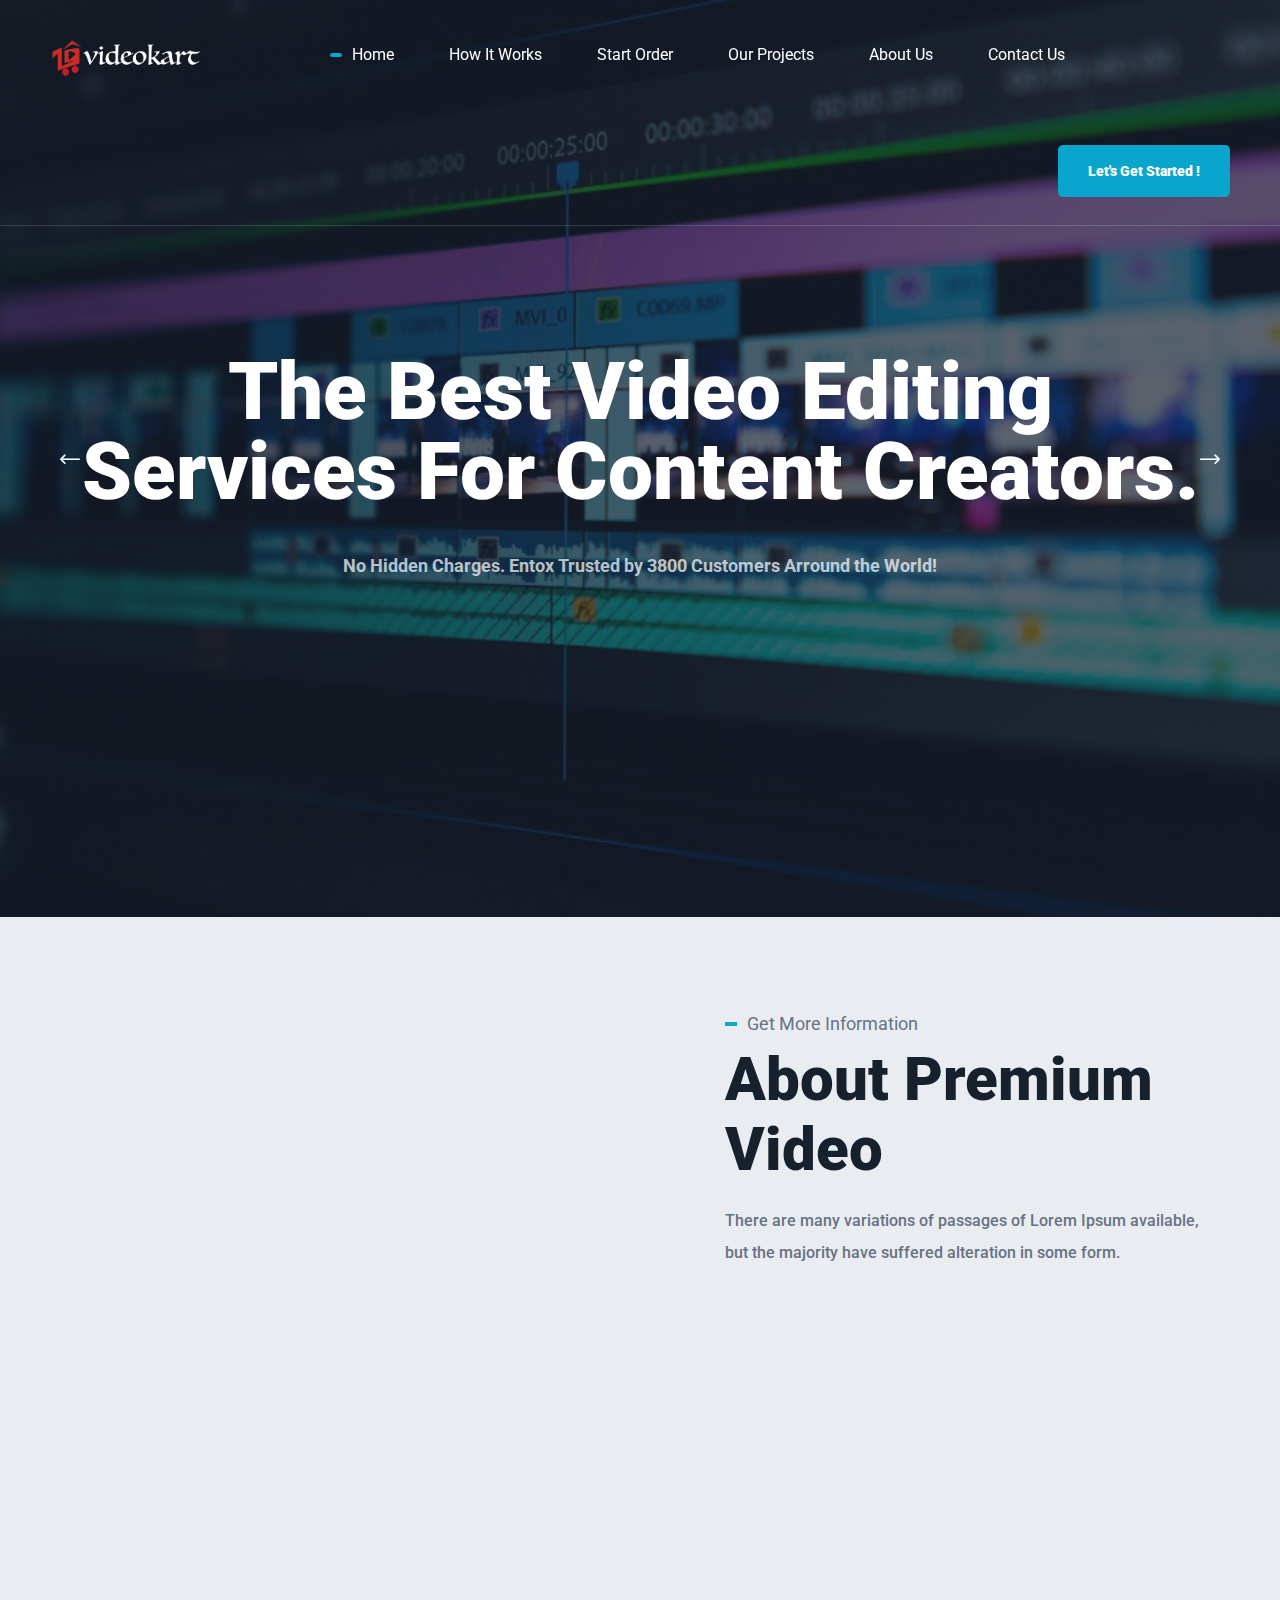
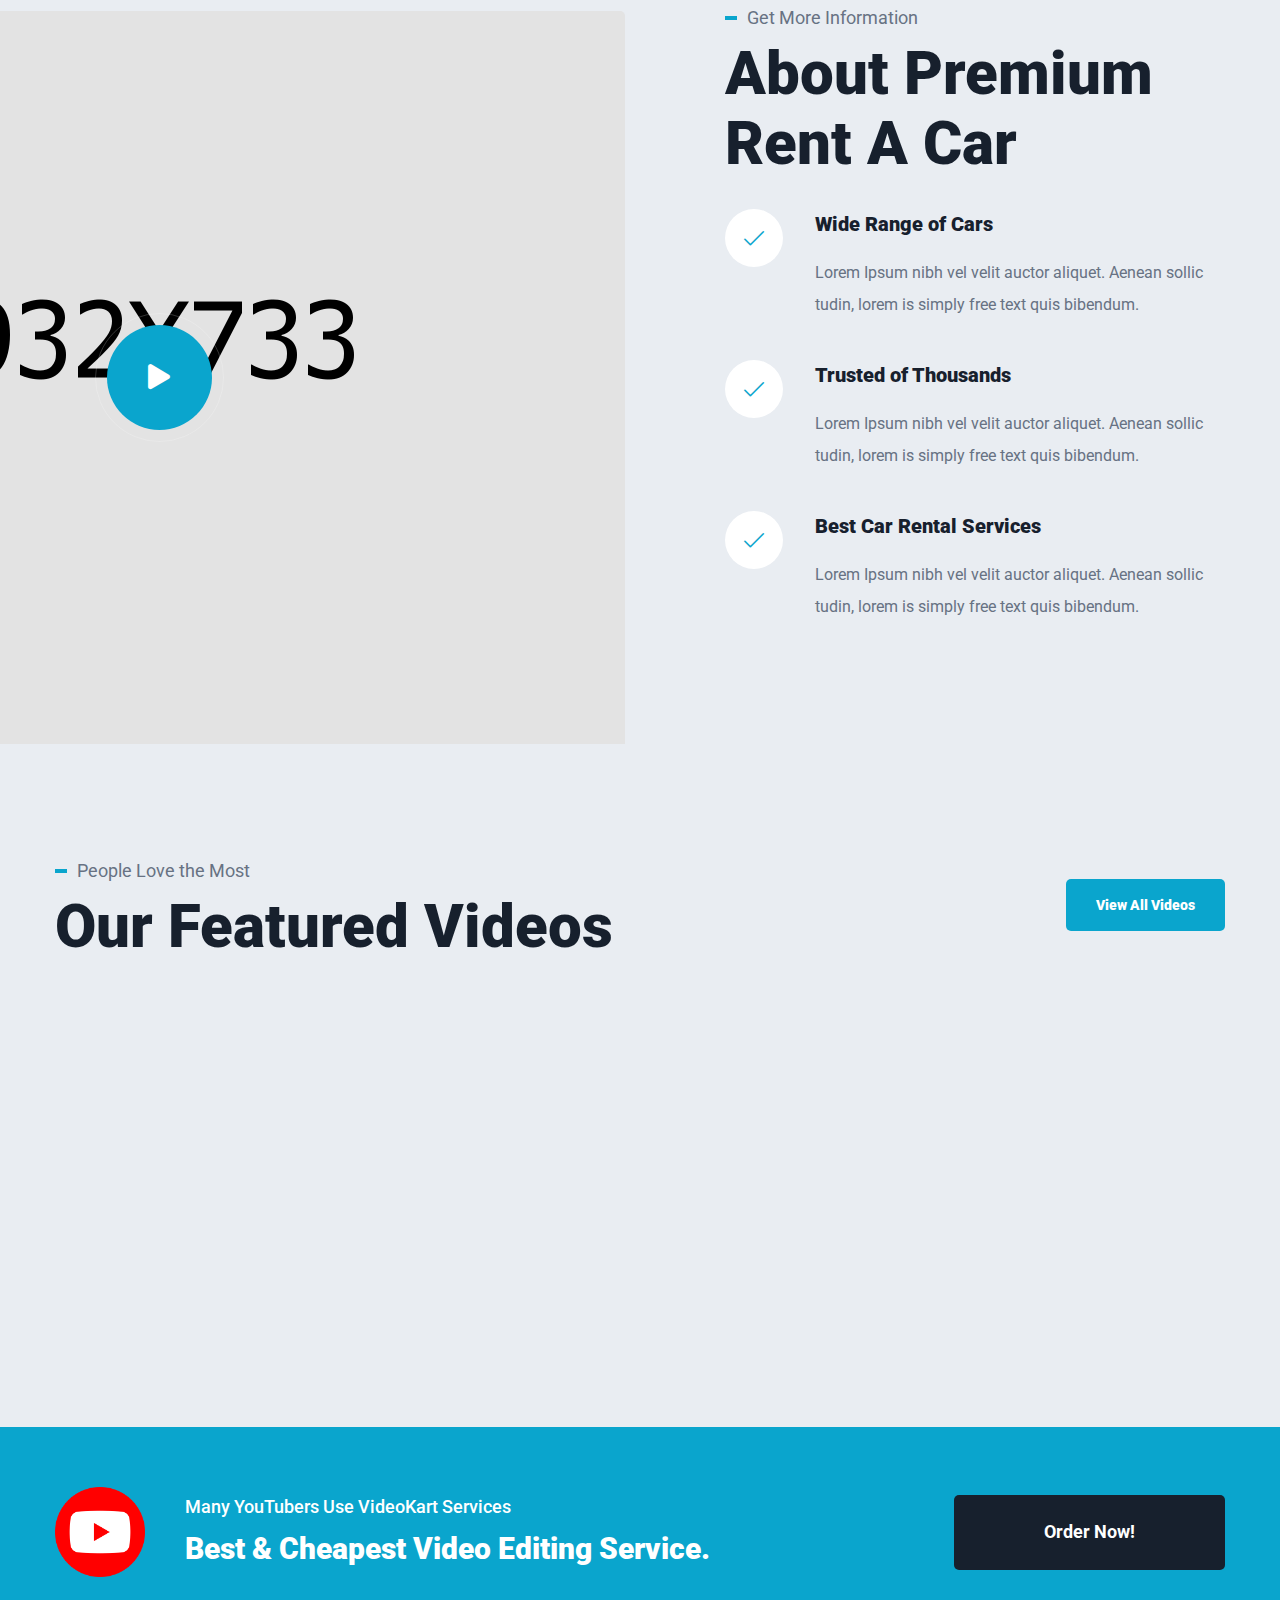
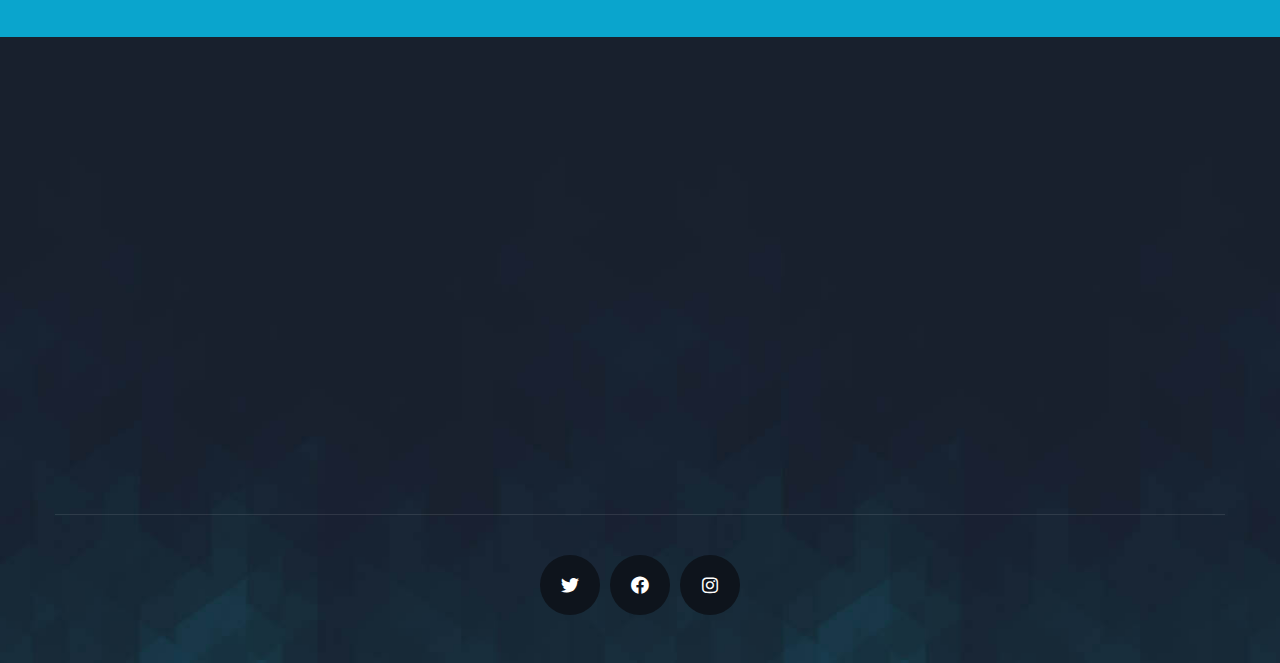
==== commit 91177caa: "updated" ====
--- a/index.html
+++ b/index.html
@@ -176,7 +176,7 @@
                         <div class="about-one__content">
                             <div class="section-title text-left">
                                 <span class="section-title__tagline">Get More Information</span>
-                                <h2 class="section-title__title">About Premium Rent A Car</h2>
+                                <h2 class="section-title__title">About Premium Video</h2>
                             </div>
                             <p class="about-one__text">There are many variations of passages of Lorem Ipsum available,
                                 but the majority have suffered alteration in some form.</p>
@@ -189,17 +189,17 @@
         <!--Home End-->
 
         <!--Get More Information-->
-        <section class="rent-car">
+        <section class="premium-video">
             <div class="container">
                 <div class="row">
                     <div class="col-xl-6 col-lg-6">
-                        <div class="rent-car__left">
-                            <div class="rent-car__img">
+                        <div class="premium-video__left">
+                            <div class="premium-video__img">
                                 <img src="assets/images/resources/home-img-2.jpg" alt="">
-                                <div class="rent-car__vid-link">
+                                <div class="premium-video__vid-link">
                                     <a href="https://www.youtube.com/watch?v=Get7rqXYrbQ"
-                                        class="rent-car__video-btn video-popup">
-                                        <div class="rent-car__video-icon">
+                                        class="premium-video__video-btn video-popup">
+                                        <div class="premium-video__video-icon">
                                             <span class="fa fa-play"></span>
                                             <i class="ripple"></i>
                                         </div>
@@ -209,39 +209,39 @@
                         </div>
                     </div>
                     <div class="col-xl-6 col-lg-6">
-                        <div class="rent-car__right">
+                        <div class="premium-video__right">
                             <div class="section-title text-left">
                                 <span class="section-title__tagline">Get More Information</span>
                                 <h2 class="section-title__title">About Premium Rent A Car</h2>
                             </div>
-                            <ul class="list-unstyled rent-car__list-box">
+                            <ul class="list-unstyled premium-video__list-box">
                                 <li>
-                                    <div class="rent-car__icon">
+                                    <div class="premium-video__icon">
                                         <span class="icon-tick"></span>
                                     </div>
-                                    <div class="rent-car__content">
-                                        <h4 class="rent-car__content-title">Wide Range of Cars</h4>
-                                        <p class="rent-car__content-text">Lorem Ipsum nibh vel velit auctor aliquet.
+                                    <div class="premium-video__content">
+                                        <h4 class="premium-video__content-title">Wide Range of Cars</h4>
+                                        <p class="premium-video__content-text">Lorem Ipsum nibh vel velit auctor aliquet.
                                             Aenean sollic tudin, lorem is simply free text quis bibendum.</p>
                                     </div>
                                 </li>
                                 <li>
-                                    <div class="rent-car__icon">
+                                    <div class="premium-video__icon">
                                         <span class="icon-tick"></span>
                                     </div>
-                                    <div class="rent-car__content">
-                                        <h4 class="rent-car__content-title">Trusted of Thousands</h4>
-                                        <p class="rent-car__content-text">Lorem Ipsum nibh vel velit auctor aliquet.
+                                    <div class="premium-video__content">
+                                        <h4 class="premium-video__content-title">Trusted of Thousands</h4>
+                                        <p class="premium-video__content-text">Lorem Ipsum nibh vel velit auctor aliquet.
                                             Aenean sollic tudin, lorem is simply free text quis bibendum.</p>
                                     </div>
                                 </li>
                                 <li>
-                                    <div class="rent-car__icon">
+                                    <div class="premium-video__icon">
                                         <span class="icon-tick"></span>
                                     </div>
-                                    <div class="rent-car__content">
-                                        <h4 class="rent-car__content-title">Best Car Rental Services</h4>
-                                        <p class="rent-car__content-text">Lorem Ipsum nibh vel velit auctor aliquet.
+                                    <div class="premium-video__content">
+                                        <h4 class="premium-video__content-title">Best Car Rental Services</h4>
+                                        <p class="premium-video__content-text">Lorem Ipsum nibh vel velit auctor aliquet.
                                             Aenean sollic tudin, lorem is simply free text quis bibendum.</p>
                                     </div>
                                 </li>
--- a/assets/css/style.css
+++ b/assets/css/style.css
@@ -411,9 +411,6 @@
     float: right;
     margin-left: 40px;
 }
-
-
-
 .main-header__top-right-contact li {
     position: relative;
     display: inline-block;
@@ -476,18 +473,6 @@
     display: block;
     float: right;
     padding: 29px 0;
-}
-
-.main-menu-wrapper__search-box-cart-box {
-    position: relative;
-    display: block;
-    float: left;
-}
-
-.main-menu-wrapper__search-box-cart-box>a {
-    position: relative;
-    display: inline-block;
-    padding: 14px 0px;
 }
 
 .main-menu-wrapper__search {
@@ -784,17 +769,11 @@
     background-color: #e9edf2;
     height: 1px;
 }
-
-
-
 .main-header-two__top-left {
     position: relative;
     display: block;
     float: left;
 }
-
-
-
 .main-header-two__top-contact li {
     position: relative;
     display: inline-block;
@@ -1027,11 +1006,6 @@
     overflow: hidden;
     float: right;
 }
-
-
-
-
-
 .main-header-three__top-right-contact li {
     position: relative;
     display: inline-block;
@@ -1051,12 +1025,6 @@
 .main-header-three__top-right-contact li a:hover {
     color: var(--thm-primary);
 }
-
-
-
-
-
-
 
 .main-menu-three-wrapper__left {
     position: relative;
@@ -1071,11 +1039,6 @@
     padding: 38px 0;
     margin-right: 90px;
 }
-
-
-
-
-
 .main-menu-three-wrapper__main-menu {
     position: relative;
     display: block;
@@ -2178,146 +2141,7 @@
     outline: none;
 }
 
-/*--------------------------------------------------------------
-# Search Box
---------------------------------------------------------------*/
-.search-box {
-    position: relative;
-    display: block;
-    padding: 0 0 0;
-    margin-top: -230px;
-    z-index: 2;
-}
-
-.search-box__container {
-    position: relative;
-    display: block;
-    background-color: var(--thm-primary);
-    width: 30%;
-    padding: 60px 60px 60px;
-    margin: 0 auto;
-    border-radius: var(--thm-border-radius);
-}
-
-.search-box__form {
-    position: relative;
-    display: block;
-}
-
-.search-box__main {
-    position: relative;
-    display: block;
-}
-
-.search-box__input {
-    position: relative;
-    float: left;
-    max-width: 290px;
-    width: 100%;
-    margin-bottom: 20px;
-    margin-right: 20px;
-}
-
-
-
-
-
-.search-box__input:nth-child(3) {
-    margin-right: 0;
-}
-
-.search-box__input:nth-child(4) {
-    margin-bottom: 0;
-}
-
-.search-box__input:nth-child(5) {
-    margin-bottom: 0;
-}
-
-.search-box__input:nth-child(6) {
-    margin-bottom: 0;
-    margin-right: 0;
-}
-
-.search-box__icon-box {
-    position: absolute;
-    top: 50%;
-    bottom: 0;
-    right: 30px;
-    transform: translateY(-50%);
-}
-
-.search-box__icon-box i {
-    font-size: 15px;
-    color: var(--thm-gray);
-}
-
-.search-box .bootstrap-select:not([class*="col-"]):not([class*="form-control"]):not(.input-group-btn) {
-    position: relative;
-    display: block;
-    width: 290px !important;
-
-}
-
-.search-box .bootstrap-select>.dropdown-toggle::after {
-    display: none;
-}
-
-.search-box .bootstrap-select>.dropdown-toggle {
-    height: 75px;
-    outline: none !important;
-    border-radius: var(--thm-border-radius);
-    border: 0;
-    background-color: #ffffff !important;
-    margin: 0;
-    padding: 0;
-    padding-left: 30px;
-    padding-right: 30px;
-    color: var(--thm-gray) !important;
-    font-size: 16px;
-    line-height: 75px;
-    font-weight: 400;
-    box-shadow: none !important;
-    background-image: url("data:image/svg+xml,%3csvg xmlns='http://www.w3.org/2000/svg' viewBox='0 0 16 16'%3e%3cpath fill='none' stroke='%23343a40' stroke-linecap='round' stroke-linejoin='round' stroke-width='2' d='M2 5l6 6 6-6'/%3e%3c/svg%3e");
-    background-repeat: no-repeat;
-    background-size: 16px 12px;
-    background-position: right 25.75px center;
-
-}
-
-.search-box__input input[type="text"] {
-    width: 100%;
-    height: 75px;
-    border: none;
-    outline: none;
-    border-radius: var(--thm-border-radius);
-    font-size: 16px;
-    color: var(--thm-gray);
-    font-weight: 400;
-    padding: 0 30px;
-}
-
-.search-box__btn {
-    width: 100%;
-    border: none;
-    outline: none;
-    font-size: 18px;
-    color: var(--thm-base);
-    font-weight: 700;
-    background-color: var(--thm-black);
-    padding: 20.5px 90px;
-    border-radius: var(--thm-border-radius);
-    transition: all 500ms ease;
-}
-
-.search-box__input button:focus {
-    outline: none;
-}
-
-.search-box__btn:hover {
-    background-color: var(--thm-base);
-    color: var(--thm-primary);
-}
+
 
 
 #ui-datepicker-div.ui-widget-content {
@@ -2411,99 +2235,6 @@
     font-family: var(--thm-font);
 }
 
-
-
-
-
-
-
-/*--------------------------------------------------------------
-# Premium Ride
---------------------------------------------------------------*/
-.premium-ride {
-    position: relative;
-    display: block;
-    padding: 60px 0 78px;
-}
-
-
-
-
-
-.premium-ride__single {
-    position: relative;
-    text-align: center;
-    max-width: 384px;
-    width: 100%;
-    padding: 0 70px;
-    float: left;
-    margin-bottom: 30px;
-}
-
-.premium-ride__single:before {
-    position: absolute;
-    top: 0;
-    bottom: 0;
-    content: "";
-    width: 1px;
-    background-color: #d7dce4;
-    left: 0;
-}
-
-.premium-ride__single:first-child:before {
-    display: none;
-}
-
-.premium-ride__img {
-    position: relative;
-    display: block;
-    height: 196px;
-    width: 196px;
-    margin: 0 auto;
-    overflow: hidden;
-    border-radius: 50%;
-}
-
-.premium-ride__img:before {
-    position: absolute;
-    top: 0;
-    right: 0;
-    bottom: 0;
-    left: 0;
-    content: "";
-    border-radius: 50%;
-    background-color: rgba(var(--thm-black-rgb), .50);
-    transform: scale(0);
-    transition: all 500ms ease;
-    z-index: 1;
-}
-
-.premium-ride__single:hover .premium-ride__img:before {
-    transform: scale(1);
-}
-
-.premium-ride__img img {
-    border-radius: 50%;
-    width: 100%;
-    transition: all 500ms ease;
-}
-
-.premium-ride__single:hover .premium-ride__img img {
-    transform: scale(1.2)
-}
-
-.premium-ride__title {
-    font-size: 24px;
-    font-weight: 700;
-    line-height: 29px;
-    margin-top: 25px;
-    margin-bottom: 16px;
-}
-
-.premium-ride__text {
-    font-weight: 500;
-    margin: 0;
-}
 
 /*--------------------------------------------------------------
 # Featured One
@@ -2721,235 +2452,44 @@
 }
 
 /*--------------------------------------------------------------
-# Explore Car
+# Rent Car
 --------------------------------------------------------------*/
-.explore-car {
-    position: relative;
-    display: block;
-    padding: 120px 0 90px;
-}
-
-.explore-car__container {
-    position: relative;
-    display: block;
-    max-width: 1600px;
+.premium-video {
+    position: relative;
+    display: block;
+    background-color: #e9edf2;;
+}
+
+.premium-video__left {
+    position: relative;
+    display: block;
+}
+
+.premium-video__img {
+    position: relative;
+    display: block;
+    margin-left: -362px;
+}
+
+.premium-video__img img {
     width: 100%;
-    margin: 0 auto;
-    padding: 0 15px;
-}
-
-.explore-car .section-title {
-    margin-bottom: 46px;
-}
-
-.explore-car__single {
-    position: relative;
-    display: block;
-    margin-bottom: 30px;
-}
-
-.explore-car__img {
-    position: relative;
-    display: block;
-    overflow: hidden;
-    border-top-left-radius: 5px;
     border-top-right-radius: 5px;
-    z-index: 1;
-}
-
-.explore-car__img:before {
+}
+
+.premium-video__vid-link {
     position: absolute;
     top: 0;
     left: 0;
     right: 0;
     bottom: 0;
-    content: "";
-    background-color: rgba(var(--thm-black-rgb), .5);
-    border-top-left-radius: 5px;
-    border-top-right-radius: 5px;
-    transform: scaleX(0);
-    transition: all 500ms ease;
-    z-index: 1;
-}
-
-.explore-car__single:hover .explore-car__img:before {
-    transform: scaleX(1);
-}
-
-.explore-car__img img {
-    width: 100%;
-    border-top-left-radius: 5px;
-    border-top-right-radius: 5px;
-    transition: all 500ms ease;
-    transform: scale(1);
-}
-
-.explore-car__single:hover .explore-car__img img {
-    transform: scale(1.05);
-}
-
-.explore-car__icon {
-    position: absolute;
-    top: 20px;
-    right: 20px;
-    height: 42px;
-    width: 42px;
-    border-radius: 50%;
     display: flex;
     align-items: center;
     justify-content: center;
-    transition: all 500ms ease;
-    z-index: 1;
-}
-
-.explore-car__icon:before {
-    position: absolute;
-    top: 0;
-    left: 0;
-    right: 0;
-    bottom: 0;
-    content: "";
-    background-color: rgba(var(--thm-base-rgb), .3);
-    border-radius: 50%;
-    z-index: -1;
-}
-
-.explore-car__single:hover .explore-car__icon:before {
-    background-color: rgba(var(--thm-base-rgb), 1);
-}
-
-.explore-car__icon i {
-    font-size: 20px;
-    color: var(--thm-base);
-    transition: all 500ms ease;
-    opacity: .3;
-}
-
-.explore-car__single:hover .explore-car__icon i {
-    opacity: 1;
-    color: var(--thm-black);
-}
-
-.explore-car__content {
-    position: relative;
-    display: block;
-    border: 1px solid #d7dce4;
-    border-top: 0;
-    padding: 34px 38px 28px;
-    border-bottom-left-radius: 5px;
-    border-bottom-right-radius: 5px;
-    transition: all 500ms ease;
-}
-
-.explore-car__single:hover .explore-car__content {
-    background-color: rgb(255, 255, 255);
-    box-shadow: 0px 10px 60px 0px rgb(0, 0, 0, .10);
-}
-
-.explore-car__sub-title {
-    font-size: 16px;
-    color: var(--thm-gray);
-    font-weight: 500;
-    line-height: 26px;
-}
-
-.explore-car__title {
-    font-size: 20px;
-    font-weight: 700;
-    line-height: 28px;
-}
-
-.explore-car__title a {
-    color: inherit;
-    transition: all 500ms ease;
-}
-
-.explore-car__title a:hover {
-    color: var(--thm-primary);
-}
-
-.explore-car__price {
-    font-size: 15px;
-    margin: 0;
-    line-height: 30px;
-}
-
-.explore-car__price span {
-    font-size: 24px;
-    font-weight: 700;
-    color: var(--thm-primary);
-}
-
-.explore-car__details {
-    position: relative;
-    display: inline-block;
-    overflow: hidden;
-    border-radius: 5px;
-    margin-top: 23px;
-}
-
-.explore-car__details li {
-    position: relative;
-    float: left;
-    border-right: 1px solid var(--thm-base);
-}
-
-.explore-car__details li:last-child {
-    border-right: 0;
-}
-
-.explore-car__details li a {
-    font-size: 12px;
-    font-weight: 500;
-    padding: 4px 21px;
-    background-color: #e9edf2;
-    display: inline-block;
-    transition: all 500ms ease;
-}
-
-.explore-car__details li a:hover {
-    color: var(--thm-primary);
-}
-
-/*--------------------------------------------------------------
-# Rent Car
---------------------------------------------------------------*/
-.rent-car {
-    position: relative;
-    display: block;
-    background-color: #e9edf2;;
-}
-
-.rent-car__left {
-    position: relative;
-    display: block;
-}
-
-.rent-car__img {
-    position: relative;
-    display: block;
-    margin-left: -362px;
-}
-
-.rent-car__img img {
-    width: 100%;
-    border-top-right-radius: 5px;
-}
-
-.rent-car__vid-link {
-    position: absolute;
-    top: 0;
-    left: 0;
-    right: 0;
-    bottom: 0;
-    display: flex;
-    align-items: center;
-    justify-content: center;
-}
-
-
-
-.rent-car__video-icon {
+}
+
+
+
+.premium-video__video-icon {
     position: relative;
     display: block;
     width: 105px;
@@ -2967,12 +2507,12 @@
     -o-transition: all 0.5s ease;
 }
 
-.rent-car__video-icon:hover {
+.premium-video__video-icon:hover {
     background-color: var(--thm-base);
     color: var(--thm-primary);
 }
 
-.rent-car__video-icon:before {
+.premium-video__video-icon:before {
     content: "";
     position: absolute;
     left: -12px;
@@ -2985,9 +2525,9 @@
 
 
 
-.rent-car__video-icon .ripple,
-.rent-car__video-icon .ripple:before,
-.rent-car__video-icon .ripple:after {
+.premium-video__video-icon .ripple,
+.premium-video__video-icon .ripple:before,
+.premium-video__video-icon .ripple:after {
     position: absolute;
     top: 50%;
     left: 50%;
@@ -3003,14 +2543,14 @@
     animation: ripple 3s infinite;
 }
 
-.rent-car__video-icon .ripple:before {
+.premium-video__video-icon .ripple:before {
     -webkit-animation-delay: 0.9s;
     animation-delay: 0.9s;
     content: "";
     position: absolute;
 }
 
-.rent-car__video-icon .ripple:after {
+.premium-video__video-icon .ripple:after {
     -webkit-animation-delay: 0.6s;
     animation-delay: 0.6s;
     content: "";
@@ -3037,32 +2577,32 @@
     }
 }
 
-.rent-car__right {
+.premium-video__right {
     position: relative;
     display: block;
     margin-left: 70px;
 }
 
-.rent-car__right .section-title {
+.premium-video__right .section-title {
     margin-bottom: 30px;
 }
 
-.rent-car__list-box {
-    position: relative;
-    display: block;
-}
-
-.rent-car__list-box li {
+.premium-video__list-box {
+    position: relative;
+    display: block;
+}
+
+.premium-video__list-box li {
     position: relative;
     display: block;
     padding-left: 90px;
 }
 
-.rent-car__list-box li+li {
+.premium-video__list-box li+li {
     margin-top: 39px;
 }
 
-.rent-car__icon {
+.premium-video__icon {
     height: 58px;
     width: 58px;
     color: var(--thm-primary);
@@ -3078,7 +2618,7 @@
     transition: all 500ms ease;
 }
 
-.rent-car__list-box li:hover .rent-car__icon {
+.premium-video__list-box li:hover .premium-video__icon {
     background-color: var(--thm-black);
     color: var(--thm-base);
 }
@@ -3087,113 +2627,18 @@
 
 
 
-.rent-car__content-title {
+.premium-video__content-title {
     font-size: 20px;
     font-weight: 900;
     line-height: 30px;
     margin-bottom: 18px;
 }
 
-.rent-car__content-text {
+.premium-video__content-text {
     margin: 0;
     line-height: 32px;
 }
 
-/*--------------------------------------------------------------
-# Download
---------------------------------------------------------------*/
-.download {
-    position: relative;
-    display: block;
-    background-color: var(--thm-primary);
-}
-
-.download__content {
-    position: relative;
-    display: block;
-    padding-top: 108px;
-    padding-bottom: 120px;
-}
-
-.download__text {
-    font-size: 20px;
-    color: var(--thm-base);
-    font-weight: 500;
-    line-height: 30px;
-    margin: 0;
-    padding-bottom: 9px;
-}
-
-.download__title {
-    font-size: 60px;
-    font-weight: 900;
-    color: var(--thm-base);
-    line-height: 70px;
-}
-
-.download__btns {
-    display: flex;
-    align-items: center;
-    margin-top: 56px;
-}
-
-
-
-.download__btn-1 a {
-    font-size: 18px;
-    font-weight: 700;
-    color: var(--thm-black);
-    display: flex;
-    align-items: center;
-    background-color: var(--thm-base);
-    padding: 18px 50px;
-    border-radius: 5px;
-    transition: all 500ms ease;
-}
-
-.download__btn-1 a:hover {
-    background-color: var(--thm-black);
-    color: var(--thm-base);
-}
-
-.download__btn-1 i {
-    font-size: 25px;
-    margin-right: 20px;
-}
-
-.download__btn-1 i.fa-apple {
-    font-size: 29px;
-}
-
-.download__btn-1 p {
-    margin: 0;
-    line-height: 15px;
-}
-
-.download__btn-1 p span {
-    font-size: 14px;
-    line-height: 24px;
-}
-
-.download__btn-2 {
-    margin-left: 10px;
-}
-
-.download__screen {
-    position: relative;
-    display: block;
-    padding-top: 128px;
-}
-
-.download__screen-image {
-    position: relative;
-    display: block;
-    margin-left: -42px;
-}
-
-.download__screen-image img {
-    width: 100%;
-}
 
 /*--------------------------------------------------------------
 # About One
@@ -3250,8 +2695,6 @@
     padding-top: 25px;
     font-size: 18px;
 }
-
-
 .about-one__bottom-text {
     margin-left: 35px;
 }
@@ -3259,76 +2702,6 @@
 .about-one__bottom-text p {
     margin: 0;
     font-weight: 500;
-}
-
-/*--------------------------------------------------------------
-# Brand One
---------------------------------------------------------------*/
-.brand-one {
-    position: relative;
-    display: block;
-    margin-top: -60px;
-}
-
-.brand-one__single {
-    position: relative;
-    display: block;
-    text-align: center;
-    z-index: 1;
-}
-
-.brand-one__single:before {
-    position: absolute;
-    top: 0;
-    left: 0;
-    right: 0;
-    bottom: 0;
-    border-radius: 5px;
-    background-color: rgb(255, 255, 255);
-    box-shadow: 0px 0px 60px 0px rgb(0, 0, 0, 0.05);
-    content: "";
-    transition: all 500ms ease;
-    z-index: -1;
-}
-
-.brand-one__single:hover:before {
-    background-color: var(--thm-black);
-}
-
-.brand-one__main-img {
-    opacity: 1;
-    transition: all 500ms ease;
-}
-
-.brand-one__single:hover .brand-one__main-img {
-    opacity: 0;
-}
-
-
-
-.brand-one__main-img>a>img {
-    width: 100%;
-    opacity: .25;
-}
-
-.brand-one__overly {
-    position: absolute;
-    top: 0;
-    left: 0;
-    bottom: 0;
-    right: 0;
-    opacity: 0;
-    transition: all 500ms ease;
-}
-
-.brand-one__single:hover .brand-one__overly {
-    opacity: 1;
-}
-
-
-
-.brand-one__overly>a>img {
-    width: 100%;
 }
 
 /*--------------------------------------------------------------
@@ -3880,120 +3253,15 @@
 }
 
 /*--------------------------------------------------------------
-# Popular
---------------------------------------------------------------*/
-.popular {
-    position: relative;
-    display: block;
-    padding: 120px 0 90px;
-}
-
-.popular .section-title {
-    margin-bottom: 58px;
-}
-
-.popular__single {
-    position: relative;
-    display: block;
-    margin-bottom: 30px;
-}
-
-.popular__img {
-    position: relative;
-    display: block;
-    overflow: hidden;
-    border-radius: var(--thm-border-radius);
-}
-
-.popular__img:before {
-    position: absolute;
-    top: 0;
-    left: 0;
-    right: 0;
-    bottom: 0;
-    content: "";
-    background-color: rgba(var(--thm-black-rgb), .40);
-    border-radius: var(--thm-border-radius);
-    z-index: 1;
-}
-
-.popular__img img {
-    width: 100%;
-    border-radius: var(--thm-border-radius);
-    transform: scale(1);
-    transition: all 500ms ease;
-}
-
-.popular__single:hover .popular__img img {
-    transform: scale(1.05);
-}
-
-.popular__properties {
-    position: absolute;
-    top: 30px;
-    right: 30px;
-    padding: 4px 20px;
-    border-radius: var(--thm-border-radius);
-    z-index: 1
-}
-
-.popular__properties:before {
-    position: absolute;
-    top: 0;
-    left: 0;
-    right: 0;
-    bottom: 0;
-    content: "";
-    background-color: rgba(var(--thm-black-rgb), .3);
-    border-radius: var(--thm-border-radius);
-    transition: all 500ms ease;
-    z-index: -1;
-}
-
-.popular__single:hover .popular__properties:before {
-    background-color: rgba(var(--thm-black-rgb), 1);
-}
-
-.popular__properties p {
-    font-size: 14px;
-    color: var(--thm-base);
-    margin: 0;
-    font-weight: 900;
-}
-
-.popular__title-box {
-    position: absolute;
-    bottom: 55px;
-    left: 60px;
-    z-index: 2;
-}
-
-.popular__title {
-    font-size: 30px;
-    color: var(--thm-base);
-    font-weight: 700;
-    line-height: 40px;
-}
-
-.popular__title a {
-    color: inherit;
-    transition: all 500ms ease;
-}
-
-.popular__title a:hover {
-    color: var(--thm-primary);
-}
-
-/*--------------------------------------------------------------
 # Explore Rent
 --------------------------------------------------------------*/
-.explore-rent {
+.explore-pricing {
     position: relative;
     display: block;
     padding: 120px 0 90px;
 }
 
-.explore-rent:before {
+.explore-pricing:before {
     position: absolute;
     bottom: 0;
     left: 0;
@@ -4003,23 +3271,23 @@
     height: 227px;
 }
 
-.explore-rent .section-title {
+.explore-pricing .section-title {
     margin-bottom: 58px;
 }
 
 
 
-.explore-rent__carousel.owl-carousel .owl-stage-outer {
+.explore-pricing__carousel.owl-carousel .owl-stage-outer {
     margin-right: -360px;
 }
 
-.explore-rent__carousel.owl-theme .owl-nav {
+.explore-pricing__carousel.owl-theme .owl-nav {
     position: absolute;
     top: -155px;
     right: 0;
 }
 
-.explore-rent__carousel.owl-theme .owl-nav .owl-next {
+.explore-pricing__carousel.owl-theme .owl-nav .owl-next {
     height: 60px;
     width: 60px;
     background: #e9edf2;
@@ -4031,7 +3299,7 @@
     transition: all 500ms ease;
 }
 
-.explore-rent__carousel.owl-theme .owl-nav .owl-prev {
+.explore-pricing__carousel.owl-theme .owl-nav .owl-prev {
     height: 60px;
     width: 60px;
     background: #e9edf2;
@@ -4044,22 +3312,22 @@
     transition: all 500ms ease;
 }
 
-.explore-rent__carousel.owl-theme .owl-nav .owl-next:hover,
-.explore-rent__carousel.owl-theme .owl-nav .owl-prev:hover {
+.explore-pricing__carousel.owl-theme .owl-nav .owl-next:hover,
+.explore-pricing__carousel.owl-theme .owl-nav .owl-prev:hover {
     color: var(--thm-base);
     background-color: var(--thm-primary);
 }
 
-.explore-rent__carousel.owl-theme .owl-nav button:focus {
+.explore-pricing__carousel.owl-theme .owl-nav button:focus {
     outline: none;
 }
 
-.explore-rent__single {
-    position: relative;
-    display: block;
-}
-
-.explore-rent__img {
+.explore-pricing__single {
+    position: relative;
+    display: block;
+}
+
+.explore-pricing__img {
     position: relative;
     display: block;
     overflow: hidden;
@@ -4068,7 +3336,7 @@
     z-index: 1;
 }
 
-.explore-rent__img:before {
+.explore-pricing__img:before {
     position: absolute;
     top: 0;
     left: 0;
@@ -4083,11 +3351,11 @@
     z-index: 1;
 }
 
-.explore-rent__single:hover .explore-rent__img:before {
+.explore-pricing__single:hover .explore-pricing__img:before {
     transform: scaleX(1);
 }
 
-.explore-rent__img img {
+.explore-pricing__img img {
     width: 100%;
     border-top-left-radius: 5px;
     border-top-right-radius: 5px;
@@ -4095,11 +3363,11 @@
     transform: scale(1);
 }
 
-.explore-rent__single:hover .explore-rent__img img {
+.explore-pricing__single:hover .explore-pricing__img img {
     transform: scale(1.05);
 }
 
-.explore-rent__icon {
+.explore-pricing__icon {
     position: absolute;
     top: 20px;
     right: 20px;
@@ -4113,7 +3381,7 @@
     z-index: 1;
 }
 
-.explore-rent__icon:before {
+.explore-pricing__icon:before {
     position: absolute;
     top: 0;
     left: 0;
@@ -4125,23 +3393,23 @@
     z-index: -1;
 }
 
-.explore-rent__single:hover .explore-rent__icon:before {
+.explore-pricing__single:hover .explore-pricing__icon:before {
     background-color: rgba(var(--thm-base-rgb), 1);
 }
 
-.explore-rent__icon i {
+.explore-pricing__icon i {
     font-size: 20px;
     color: var(--thm-base);
     transition: all 500ms ease;
     opacity: .3;
 }
 
-.explore-rent__single:hover .explore-rent__icon i {
+.explore-pricing__single:hover .explore-pricing__icon i {
     opacity: 1;
     color: var(--thm-black);
 }
 
-.explore-rent__content {
+.explore-pricing__content {
     position: relative;
     display: block;
     border: 2px solid #d7dce4;
@@ -4153,41 +3421,41 @@
     transition: all 500ms ease;
 }
 
-.explore-rent__sub-title {
+.explore-pricing__sub-title {
     font-size: 16px;
     color: var(--thm-gray);
     font-weight: 500;
     line-height: 26px;
 }
 
-.explore-rent__title {
+.explore-pricing__title {
     font-size: 20px;
     font-weight: 700;
     line-height: 28px;
 }
 
-.explore-rent__title a {
+.explore-pricing__title a {
     color: var(--thm-black);
     transition: all 500ms ease;
 }
 
-.explore-rent__title a:hover {
+.explore-pricing__title a:hover {
     color: var(--thm-primary);
 }
 
-.explore-rent__price {
+.explore-pricing__price {
     font-size: 15px;
     margin: 0;
     line-height: 30px;
 }
 
-.explore-rent__price span {
+.explore-pricing__price span {
     font-size: 24px;
     font-weight: 700;
     color: var(--thm-primary);
 }
 
-.explore-rent__details {
+.explore-pricing__details {
     position: relative;
     display: inline-block;
     overflow: hidden;
@@ -4195,18 +3463,18 @@
     margin-top: 23px;
 }
 
-.explore-rent__details li {
+.explore-pricing__details li {
     position: relative;
     float: left;
     border-right: 1px solid var(--thm-base);
 }
 
-.explore-rent__details li:last-child {
+.explore-pricing__details li:last-child {
     border-right: 0;
     
 }
 
-.explore-rent__details li a {
+.explore-pricing__details li a {
     font-size: 12px;
     font-weight: 500;
     padding: 4px 29px;
@@ -4215,7 +3483,7 @@
     transition: all 500ms ease;
 }
 
-.explore-rent__details li a:hover {
+.explore-pricing__details li a:hover {
     color: var(--thm-primary);
 }
 
@@ -4376,330 +3644,6 @@
     font-weight: 500;
     margin: 0;
 }
-
-/*--------------------------------------------------------------
-# Counter One
---------------------------------------------------------------*/
-.counters-one {
-    position: relative;
-    display: block;
-    margin-top: -120px;
-}
-
-.counters-one__box {
-    position: relative;
-    display: block;
-    margin: 0;
-    background-color: var(--thm-black);
-    padding: 120px 0 78px;
-    border-radius: var(--thm-border-radius);
-}
-
-.counter-one__single {
-    position: relative;
-    display: inline-block;
-    max-width: 284px;
-    width: 100%;
-    text-align: center;
-    margin-bottom: 30px;
-}
-
-.counter-one__single:before {
-    position: absolute;
-    top: 0px;
-    left: 0;
-    bottom: 7px;
-    content: "";
-    width: 1px;
-    background-color: rgb(255, 255, 255, .20);
-}
-
-.counter-one__single:first-child:before {
-    display: none;
-}
-
-
-
-.counter-one__icon span {
-    position: relative;
-    display: inline-block;
-    font-size: 64px;
-    color: var(--thm-base);
-    line-height: 65px;
-    transition: all 200ms linear;
-    transition-delay: 0.1s;
-}
-
-.counter-one__single:hover .counter-one__icon span {
-    transform: scale(1.2);
-}
-
-.counter-one__single h3 {
-    font-size: 40px;
-    color: var(--thm-base);
-    font-weight: 700;
-    line-height: 45px;
-    margin-top: 17px;
-    font-family: var(--thm-font) !important;
-}
-
-.counter-one__text {
-    color: #9ea8b6;
-    margin: 0;
-    line-height: 30px;
-}
-
-.counter-one__single .odometer-formatting-mark {
-    display: none;
-}
-
-/*--------------------------------------------------------------
-# Pricing One
---------------------------------------------------------------*/
-.pricing-one {
-    position: relative;
-    display: block;
-    padding: 120px 0 120px;
-}
-
-.pricing-one__left {
-    position: relative;
-    display: block;
-    margin-right: 92px;
-}
-
-
-
-
-
-.pricing-one__buttons .tab-btns {
-    position: relative;
-    display: inline-block;
-    overflow: hidden;
-    border-radius: var(--thm-border-radius);
-}
-
-.pricing-one__buttons .tab-btns li {
-    font-size: 14px;
-    color: var(--thm-gray);
-    font-weight: 900;
-    background-color: #e9edf2;
-    padding: 9px 30px;
-    transition: all 500ms ease;
-    float: left;
-    cursor: pointer;
-}
-
-.pricing-one__buttons .tab-btns li.active-btn {
-    color: var(--thm-base);
-    background-color: var(--thm-primary);
-}
-
-.pricing-one__buttons .tab-btns li:hover {
-    color: var(--thm-base);
-    background-color: var(--thm-primary);
-}
-
-.pricing-one__checks-list {
-    position: relative;
-    display: block;
-    margin-bottom: 0;
-    padding-top: 48px;
-}
-
-.pricing-one__checks-list li {
-    position: relative;
-    display: block;
-    padding-left: 87px;
-}
-
-.pricing-one__checks-list li+li {
-    margin-top: 40px;
-}
-
-.pricing-one__checks-icon {
-    position: absolute;
-    top: 0;
-    left: 0;
-    height: 58px;
-    width: 58px;
-    background-color: #e9edf2;
-    border-radius: 50%;
-    display: flex;
-    align-items: center;
-    justify-content: center;
-    transition: all 500ms ease;
-}
-
-.pricing-one__checks-list li:hover .pricing-one__checks-icon {
-    background-color: var(--thm-primary);
-}
-
-.pricing-one__checks-icon i {
-    color: var(--thm-primary);
-    transition: all 500ms ease;
-}
-
-.pricing-one__checks-list li:hover .pricing-one__checks-icon i {
-    color: var(--thm-base);
-}
-
-
-
-.pricing-one__checks-title {
-    font-size: 20px;
-    font-weight: 900;
-    line-height: 30px;
-    margin-bottom: 12px;
-}
-
-.pricing-one__checks-text {
-    font-size: 16px;
-    margin: 0;
-}
-
-
-
-.pricing-one__table {
-    position: relative;
-    display: block;
-    overflow: hidden;
-    max-width: 370px;
-    background-color: #e9edf2;
-    width: 100%;
-    text-align: center;
-    padding: 55px 60px 60px;
-    border-radius: var(--thm-border-radius);
-    transition: all 500ms ease;
-}
-
-
-
-.pricing-one__rate-box h2 {
-    font-size: 46px;
-    color: var(--thm-black);
-    font-weight: 400;
-    transition: all 500ms ease;
-}
-
-.pricing-one__rate-box span {
-    font-size: 12px;
-    font-weight: 500;
-}
-
-.pricing-one__rate-box .pricing-one__dolar {
-    font-size: 30px;
-    position: relative;
-    top: -15px;
-}
-
-.pricing-one__details-box {
-    border-top: 1px solid rgba(255, 255, 255, 1);
-    padding: 32px 0 28px;
-    margin: 28px 0 0px;
-    transition: all 500ms ease;
-}
-
-.pricing-one__details-title {
-    font-size: 20px;
-    color: var(--thm-black);
-    line-height: 30px;
-    font-weight: 500;
-    margin-bottom: 32px;
-}
-
-.pricing-one__details-box ul {
-    margin-bottom: 0;
-}
-
-.pricing-one__details-box ul li {
-    font-size: 16px;
-    color: var(--thm-gray);
-    font-weight: 500;
-    transition: all 500ms ease;
-}
-
-.pricing-one__details-box ul li+li {
-    margin-top: 6px;
-}
-
-
-
-.pricing-one__btn {
-    font-size: 18px;
-    background-color: var(--thm-black);
-    color: var(--thm-base);
-    font-weight: 700;
-    padding: 20.5px 60px;
-}
-
-.pricing-one__btn:hover {
-    background-color: var(--thm-base);
-    color: var(--thm-primary);
-}
-
-.pricing-one__table-box {
-    position: relative;
-    display: block;
-}
-
-.pricing-one__table-box-single {
-    position: relative;
-    max-width: 370px;
-    width: 100%;
-}
-
-
-
-.pricing-one__table-box .pr-content .pr-tab {
-    position: absolute;
-    left: 0px;
-    top: 0px;
-    opacity: 1;
-    z-index: 1;
-    transition: all 0.7s ease;
-    -moz-transition: all 0.7s ease;
-    -webkit-transition: all 0.7s ease;
-    -ms-transition: all 0.7s ease;
-    -o-transition: all 0.7s ease;
-    -webkit-transform: scale(0.9, 0.9) translateX(250px);
-    -ms-transform: scale(0.9, 0.9) translateX(250px);
-    -o-transform: scale(0.8, 0.9) translateX(250px);
-    -moz-transform: scale(0.9, 0.9) translateX(250px);
-    transform: scale(0.9, 0.9) translateX(250px);
-}
-
-.pricing-one__table-box .pr-content .pr-tab.active-tab {
-    position: relative;
-    z-index: 5;
-    -webkit-transform: scale(1) translateX(0);
-    -ms-transform: scale(1) translateX(0);
-    -o-transform: scale(1) translateX(0);
-    -moz-transform: scale(1) translateX(0);
-    transform: scale(1) translateX(0);
-}
-
-
-.pricing-one__table-box .pr-content .pr-tab.active-tab .pricing-one__table {
-    background-color: var(--thm-primary);
-}
-
-.pricing-one__table-box .pr-content .pr-tab.active-tab .pricing-one__rate-box h2 {
-    color: var(--thm-base);
-}
-
-.pricing-one__table-box .pr-content .pr-tab.active-tab .pricing-one__details-box {
-    border-top: 1px solid rgba(255, 255, 255, .2);
-}
-
-.pricing-one__table-box .pr-content .pr-tab.active-tab .pricing-one__details-title {
-    color: var(--thm-base);
-}
-
-.pricing-one__table-box .pr-content .pr-tab.active-tab .pricing-one__details-box ul li {
-    color: var(--thm-base);
-}
-
 
 /*--------------------------------------------------------------
 # Brand Three
@@ -4958,331 +3902,6 @@
 }
 
 /*--------------------------------------------------------------
-# Explore Machine
---------------------------------------------------------------*/
-.explore-machine {
-    position: relative;
-    display: block;
-    padding: 0 0 90px;
-}
-
-.explore-machine .section-title {
-    margin-bottom: 58px;
-}
-
-.explore-machine__single {
-    position: relative;
-    display: block;
-    margin-bottom: 30px;
-}
-
-.explore-machine__img {
-    position: relative;
-    display: block;
-    overflow: hidden;
-    border-top-left-radius: 5px;
-    border-top-right-radius: 5px;
-    z-index: 1;
-}
-
-.explore-machine__img:before {
-    position: absolute;
-    top: 0;
-    left: 0;
-    right: 0;
-    bottom: 0;
-    content: "";
-    background-color: rgba(var(--thm-black-rgb), .5);
-    border-top-left-radius: 5px;
-    border-top-right-radius: 5px;
-    transform: scaleX(0);
-    transition: all 500ms ease;
-    z-index: 1;
-}
-
-.explore-machine__single:hover .explore-machine__img:before {
-    transform: scaleX(1);
-}
-
-.explore-machine__img img {
-    width: 100%;
-    border-top-left-radius: 5px;
-    border-top-right-radius: 5px;
-    transition: all 500ms ease;
-    transform: scale(1);
-}
-
-.explore-machine__single:hover .explore-machine__img img {
-    transform: scale(1.05);
-}
-
-.explore-machine__icon {
-    position: absolute;
-    top: 20px;
-    right: 20px;
-    height: 42px;
-    width: 42px;
-    border-radius: 50%;
-    display: flex;
-    align-items: center;
-    justify-content: center;
-    transition: all 500ms ease;
-    z-index: 1;
-}
-
-.explore-machine__icon:before {
-    position: absolute;
-    top: 0;
-    left: 0;
-    right: 0;
-    bottom: 0;
-    content: "";
-    background-color: rgba(var(--thm-base-rgb), .3);
-    border-radius: 50%;
-    z-index: -1;
-}
-
-.explore-machine__single:hover .explore-machine__icon:before {
-    background-color: rgba(var(--thm-base-rgb), 1);
-}
-
-.explore-machine__icon i {
-    font-size: 20px;
-    color: var(--thm-base);
-    transition: all 500ms ease;
-    opacity: .3;
-}
-
-.explore-machine__single:hover .explore-machine__icon i {
-    opacity: 1;
-    color: var(--thm-black);
-}
-
-.explore-machine__content {
-    position: relative;
-    display: block;
-    border: 2px solid #d7dce4;
-    border-top: 0;
-    padding: 34px 38px 28px;
-    border-bottom-left-radius: 5px;
-    border-bottom-right-radius: 5px;
-    transition: all 500ms ease;
-}
-
-.explore-machine__single:hover .explore-machine__content {
-    background-color: rgb(255, 255, 255);
-    box-shadow: 0px 10px 60px 0px rgb(0, 0, 0, .10);
-}
-
-.explore-machine__sub-title {
-    font-size: 16px;
-    color: var(--thm-gray);
-    font-weight: 500;
-    line-height: 26px;
-}
-
-.explore-machine__title {
-    font-size: 20px;
-    font-weight: 700;
-    line-height: 28px;
-}
-
-.explore-machine__title a {
-    color: var(--thm-black);
-    transition: all 500ms ease;
-}
-
-.explore-machine__title a:hover {
-    color: var(--thm-primary);
-}
-
-.explore-machine__price {
-    font-size: 15px;
-    margin: 0;
-    line-height: 30px;
-}
-
-.explore-machine__price span {
-    font-size: 24px;
-    font-weight: 700;
-    color: var(--thm-primary);
-}
-
-.explore-machine__details {
-    position: relative;
-    display: inline-block;
-    overflow: hidden;
-    border-radius: 5px;
-    margin-top: 23px;
-}
-
-.explore-machine__details li {
-    position: relative;
-    float: left;
-    border-right: 1px solid var(--thm-base);
-}
-
-.explore-machine__details li:last-child {
-    border-right: 0;
-}
-
-.explore-machine__details li a {
-    font-size: 12px;
-    font-weight: 500;
-    padding: 4px 29px;
-    background-color: #e9edf2;
-    display: inline-block;
-    transition: all 500ms ease;
-}
-
-.explore-machine__details li a:hover {
-    color: var(--thm-primary);
-}
-
-/*--------------------------------------------------------------
-# Why Choose Two
---------------------------------------------------------------*/
-.why-choose-two {
-    position: relative;
-    display: block;
-    padding: 120px 0 90px;
-}
-
-.why-choose-two-bg {
-    position: absolute;
-    top: 0;
-    left: 0;
-    background-repeat: no-repeat;
-    background-size: cover;
-    height: 100%;
-    width: 100%;
-    z-index: -1;
-}
-
-.why-choose-two-bg:before {
-    position: absolute;
-    top: 0;
-    left: 0;
-    content: "";
-    height: 100%;
-    width: 100%;
-    background-color: rgba(var(--thm-black-rgb), 0.9);
-}
-
-.why-choose-two-bg.jarallax div div {
-    filter: grayscale(100%);
-}
-
-
-
-.why-choose-two .section-title__tagline {
-    color: #9ea8b6;
-}
-
-.why-choose-two .section-title__title {
-    color: var(--thm-base);
-}
-
-.why-choose-right__text-box {
-    position: relative;
-    display: block;
-    margin-top: 26px;
-}
-
-.why-choose-right__text {
-    color: #9ea8b6;
-    margin: 0;
-}
-
-.why-choose-two__single {
-    position: relative;
-    display: block;
-    border: 1px solid #3c4450;
-    border-radius: var(--thm-border-radius);
-    padding: 42px 50px 41px;
-    margin-bottom: 30px;
-    transition: all 500ms ease;
-}
-
-.why-choose-two__single:hover {
-    background-color: var(--thm-base);
-    border: 1px solid transparent;
-}
-
-.why-choose-two__title {
-    font-size: 20px;
-    color: var(--thm-base);
-    font-weight: 900;
-    line-height: 30px;
-    margin-bottom: 36px;
-    transition: all 500ms ease;
-}
-
-.why-choose-two__single:hover .why-choose-two__title {
-    color: var(--thm-black);
-}
-
-
-
-.why-choose-two__icon span {
-    font-size: 65px;
-    color: var(--thm-primary);
-}
-
-/*--------------------------------------------------------------
-# About Two
---------------------------------------------------------------*/
-.about-two {
-    position: relative;
-    display: block;
-    padding: 120px 0 120px;
-}
-
-.about-two__img-box {
-    position: relative;
-    display: block;
-    margin-right: -100px;
-}
-
-.about-two__img {
-    position: relative;
-    display: block;
-}
-
-.about-two__img img {
-    width: 100%;
-    border-radius: var(--thm-border-radius);
-}
-
-.about-two__right-content {
-    position: relative;
-    display: block;
-    border-radius: 5px;
-    background-color: rgb(255, 255, 255);
-    box-shadow: 0px 10px 60px 0px rgb(0 0 0 / 7%);
-    padding-top: 107px;
-    padding-bottom: 108px;
-    padding-left: 120px;
-    margin-left: -100px;
-    padding-right: 127px;
-    top: 76px;
-}
-
-.about-two__right-content .section-title {
-    margin-bottom: 36px;
-}
-
-.about-two__right-content .section-title__title {
-    font-size: 50px;
-    line-height: 60px;
-}
-
-.about-two__text {
-    font-weight: 500;
-    margin: 0;
-}
-
-/*--------------------------------------------------------------
 # Brand Three
 --------------------------------------------------------------*/
 .brand-three {
@@ -5911,6 +4530,54 @@
 .contact-info__details a:hover {
     color: var(--thm-primary);
 }
+/* Contact Form */
+
+.contact-form .contact-form__title {
+    margin-top: -6px;
+}
+
+.contact-one__form .row {
+    --bs-gutter-x: 20px;
+}
+
+.contact-form__input-box input[type="text"],
+.contact-form__input-box input[type="email"] {
+    height: 75px;
+    width: 100%;
+    border: none;
+    background: #e9edf2;
+    padding: 0 30px;
+    margin-bottom: 20px;
+    border-radius: 5px;
+    outline: none;
+    font-size: 16px;
+    color: var(--thm-gray);
+    font-weight: 400;
+}
+
+.contact-form__input-box textarea {
+    font-size: 16px;
+    color: var(--thm-gray);
+    height: 215px;
+    width: 100%;
+    background: #e9edf2;
+    padding: 20px 30px 30px;
+    border: none;
+    border-radius: 5px;
+    outline: none;
+    margin-bottom: 10px;
+    font-weight: 400;
+}
+
+.contact-form__btn {
+    font-size: 18px;
+    font-weight: 700;
+    padding: 20.5px 60px;
+}
+
+.contact-form__btn:hover {
+    background: var(--thm-black);
+}
 
 
 /*--------------------------------------------------------------
@@ -5931,10 +4598,17 @@
 .about-page__img {
     position: relative;
     display: block;
-}
-
-.about-page__img img {
+    padding-bottom: 56.25%;
+    height: 0;
+
+}
+
+.about-page__img iframe {
+    position: absolute;
+    top: 0;
+    left: 0;
     width: 100%;
+    height: 100%;
     border-radius: var(--thm-border-radius);
 }
 
@@ -6354,525 +5028,6 @@
     background-color: var(--thm-black);
     color: var(--thm-base);
 }
-
-/*--------------------------------------------------------------
-## Listing Top
---------------------------------------------------------------*/
-.main-header-listing-page {
-    position: relative;
-    background-color: var(--thm-black);
-}
-
-.main-header-listing-page:before {
-    display: none;
-}
-
-.listing-top {
-    position: relative;
-    display: block;
-    border-bottom: 1px solid #d7dce4;
-    padding: 37.5px 0;
-}
-
-.listing-top__container {
-    position: relative;
-    display: block;
-    width: 100%;
-    padding: 0 100px 0;
-    overflow: hidden;
-}
-
-.listing-top__left {
-    position: relative;
-    display: block;
-    float: left;
-}
-
-
-
-.listing-top__menu li {
-    position: relative;
-    display: inline-block;
-    color: var(--thm-black);
-    font-weight: 500;
-}
-
-.listing-top__menu li+li {
-    margin-left: 12px;
-}
-
-.listing-top__menu li a {
-    color: var(--thm-gray);
-    font-weight: 500;
-}
-
-
-
-.listing-top__right {
-    position: relative;
-    display: block;
-    float: right;
-}
-
-.listing-top__map-show-hide {
-    position: relative;
-    display: flex;
-    align-items: center;
-    cursor: pointer;
-}
-
-.listing-top__map-show-hide-text {
-    margin-right: 10px;
-}
-
-.listing-top__map-show-hide-text p {
-    font-size: 16px;
-    color: var(--thm-gray);
-    font-weight: 500;
-    margin: 0;
-}
-
-.listing-top__map-show-hide-text p span {
-    color: var(--thm-black);
-}
-
-
-
-.listing-top__map-show-hide-icon-box {
-    width: 23px;
-    height: 13px;
-    position: relative;
-    display: block;
-    border-radius: 30px;
-    background-color: #e9edf2;
-    border: 1px solid #d7dce4;
-}
-
-.listing-top__map-show-hide-icon-box:before {
-    position: absolute;
-    top: -1px;
-    left: -1px;
-    bottom: 0;
-    width: 13px;
-    height: 13px;
-    content: "";
-    background-color: var(--thm-primary);
-    border-radius: 50%;
-    transition: all 500ms ease;
-}
-
-.listing-top__map-show-hide.hidden .listing-top__map-show-hide-icon-box:before {
-    left: calc(100% - 12px);
-}
-
-
-
-
-
-
-
-
-/*--------------------------------------------------------------
-## Listing
---------------------------------------------------------------*/
-.listing {
-    position: relative;
-    display: block;
-    overflow: hidden;
-}
-
-.listing-container {
-    position: relative;
-    display: block;
-    width: 100%;
-}
-
-.listing__content {
-    position: relative;
-    display: block;
-    float: left;
-    z-index: 10;
-    width: 100%;
-    max-width: 1200px;
-    padding-left: 15px;
-    padding-right: 15px;
-    margin-left: auto;
-    margin-right: auto;
-    float: none;
-}
-
-
-
-
-
-
-
-.listing__search-form .row {
-    --bs-gutter-x: 20px;
-}
-
-.listing__search-input {
-    position: relative;
-    display: block;
-    margin-bottom: 20px;
-}
-
-.listing__search-input input[type="text"] {
-    height: 75px;
-    width: 100%;
-    border-radius: var(--thm-border-radius);
-    border: none;
-    outline: none;
-    font-size: 16px;
-    color: var(--thm-gray);
-    font-weight: 400;
-    padding: 0 30px;
-    background-color: #e9edf2;
-}
-
-.listing__search-form .bootstrap-select:not([class*="col-"]):not([class*="form-control"]):not(.input-group-btn) {
-    position: relative;
-    display: block;
-    width: 100%;
-}
-
-.listing__search-form .bootstrap-select>.dropdown-toggle::after {
-    display: none;
-}
-
-.listing__search-form .bootstrap-select>.dropdown-toggle {
-    height: 75px;
-    outline: none;
-    border-radius: var(--thm-border-radius);
-    border: 0;
-    background-color: #e9edf2;
-    margin: 0;
-    padding: 0;
-    padding-left: 30px;
-    padding-right: 30px;
-    color: var(--thm-gray);
-    font-size: 16px;
-    line-height: 75px;
-    font-weight: 400;
-    box-shadow: none;
-    background-image: url("data:image/svg+xml,%3csvg xmlns='http://www.w3.org/2000/svg' viewBox='0 0 16 16'%3e%3cpath fill='none' stroke='%23343a40' stroke-linecap='round' stroke-linejoin='round' stroke-width='2' d='M2 5l6 6 6-6'/%3e%3c/svg%3e");
-    background-repeat: no-repeat;
-    background-size: 16px 12px;
-    background-position: right 25.75px center;
-}
-
-.min-price-input {
-    position: relative;
-    display: block;
-    margin-bottom: 20px;
-}
-
-.min-price-input input[type="text"] {
-    height: 75px;
-    width: 100%;
-    border-radius: var(--thm-border-radius);
-    border: none;
-    outline: none;
-    font-size: 16px;
-    color: var(--thm-gray);
-    font-weight: 400;
-    padding: 0 30px;
-    background-color: #e9edf2;
-}
-
-.linsting__btn {
-    border: none;
-    outline: none;
-    background-color: var(--thm-primary);
-    color: var(--thm-base);
-    font-weight: 700;
-    padding: 20.5px 133px;
-    border-radius: var(--thm-border-radius);
-    transition: all 500ms ease;
-}
-
-.linsting__btn:hover {
-    background-color: var(--thm-black);
-}
-
-.listing__search-form button:focus {
-    outline: none;
-}
-
-.listing__filter {
-    position: relative;
-    display: block;
-}
-
-.listing__filter-inner {
-    position: relative;
-    display: flex;
-    align-items: center;
-    justify-content: space-between;
-    border-top: 1px solid #d7dce4;
-    padding-top: 50px;
-    margin-top: 50px;
-}
-
-
-
-.listing__filter-icon {
-    display: flex;
-    align-items: center;
-}
-
-.listing__filter-icon a {
-    font-size: 20px;
-    color: #e9edf2;
-}
-
-.listing__filter-icon a.active {
-    color: var(--thm-primary);
-}
-
-.listing__filter-icon a.list-icon {
-    margin-left: 15px;
-}
-
-.listing__filter-right {
-    position: relative;
-    display: block;
-}
-
-.listing__filter-shorting-box {
-    position: relative;
-    display: flex;
-    align-items: center;
-}
-
-.listing__filter-shorting-box-text {
-    margin-right: 20px;
-}
-
-.listing__filter-shorting-box-text p {
-    color: var(--thm-black);
-    font-weight: 700;
-    margin: 0;
-}
-
-
-
-.listing__filter-shorting-input .bootstrap-select:not([class*=col-]):not([class*=form-control]):not(.input-group-btn) {
-    position: relative;
-    display: block;
-    width: 295px !important;
-}
-
-.listing__filter-shorting-input .bootstrap-select>.dropdown-toggle::after {
-    display: none;
-}
-
-.listing__filter-shorting-input .bootstrap-select>.dropdown-toggle {
-    height: 65px;
-    outline: none !important;
-    border-radius: var(--thm-border-radius);
-    border: 0;
-    background-color: #e9edf2 !important;
-    margin: 0;
-    padding: 0;
-    padding-left: 30px;
-    padding-right: 30px;
-    color: var(--thm-gray) !important;
-    font-size: 16px;
-    line-height: 65px;
-    font-weight: 400;
-    box-shadow: none !important;
-    background-image: url("data:image/svg+xml,%3csvg xmlns='http://www.w3.org/2000/svg' viewBox='0 0 16 16'%3e%3cpath fill='none' stroke='%23343a40' stroke-linecap='round' stroke-linejoin='round' stroke-width='2' d='M2 5l6 6 6-6'/%3e%3c/svg%3e");
-    background-repeat: no-repeat;
-    background-size: 16px 12px;
-    background-position: right 25.75px center;
-}
-
-.listing__list-box {
-    position: relative;
-    display: block;
-    margin-top: 50px;
-}
-
-.listing__list-box-single {
-    position: relative;
-    display: block;
-    margin-bottom: 30px;
-}
-
-.listing__list-box-img {
-    position: relative;
-    display: block;
-    overflow: hidden;
-    border-top-left-radius: 5px;
-    border-top-right-radius: 5px;
-    z-index: 1;
-}
-
-.listing__list-box-img img {
-    width: 100%;
-    border-top-left-radius: 5px;
-    border-top-right-radius: 5px;
-    transition: all 500ms ease;
-    transform: scale(1);
-}
-
-.listing__list-box-single:hover .listing__list-box-img img {
-    transform: scale(1.05);
-}
-
-.listing__list-box__icon {
-    position: absolute;
-    top: 20px;
-    right: 20px;
-    height: 42px;
-    width: 42px;
-    border-radius: 50%;
-    display: flex;
-    align-items: center;
-    justify-content: center;
-    transition: all 500ms ease;
-    z-index: 1;
-}
-
-.listing__list-box__icon:before {
-    position: absolute;
-    top: 0;
-    left: 0;
-    right: 0;
-    bottom: 0;
-    content: "";
-    background-color: rgba(var(--thm-base-rgb), .3);
-    border-radius: 50%;
-    transition: all 500ms ease;
-    z-index: -1;
-}
-
-.listing__list-box-single:hover .listing__list-box__icon:before {
-    background-color: rgba(var(--thm-base-rgb), 1);
-}
-
-.listing__list-box__icon i {
-    font-size: 20px;
-    color: var(--thm-base);
-    transition: all 500ms ease;
-    opacity: .3;
-}
-
-.listing__list-box-single:hover .listing__list-box__icon i {
-    opacity: 1;
-    color: var(--thm-black);
-}
-
-.listing__list-box-content {
-    position: relative;
-    display: block;
-    border: 1px solid #d7dce4;
-    border-top: 0;
-    padding: 34px 40px 28px;
-    border-bottom-left-radius: 5px;
-    border-bottom-right-radius: 5px;
-    transition: all 500ms ease;
-}
-
-.listing__list-box-single:hover .listing__list-box-content {
-    background-color: rgb(255, 255, 255);
-    box-shadow: 0px 10px 60px 0px rgb(0, 0, 0, .10);
-}
-
-.listing__list-box-sub-title {
-    font-size: 16px;
-    color: var(--thm-gray);
-    font-weight: 500;
-    line-height: 26px;
-}
-
-.listing__list-box-title {
-    font-size: 20px;
-    font-weight: 700;
-    line-height: 28px;
-}
-
-.listing__list-box-price {
-    font-size: 15px;
-    margin: 0;
-    line-height: 30px;
-}
-
-.listing__list-box-price span {
-    font-size: 24px;
-    font-weight: 700;
-    color: var(--thm-primary);
-}
-
-.listing__list-box-details {
-    position: relative;
-    display: inline-block;
-    overflow: hidden;
-    border-radius: 5px;
-    margin-top: 23px;
-}
-
-.listing__list-box-details li {
-    position: relative;
-    float: left;
-    border-right: 1px solid var(--thm-base);
-    font-size: 12px;
-    font-weight: 500;
-    padding: 4px 22px;
-    background-color: #e9edf2;
-}
-
-.listing__list-box-details li:last-child {
-    border-right: 0;
-}
-
-.order-now-form-controls {
-    position: relative;
-    display: block;
-    margin-top: 20px;
-}
-
-
-
-.listing__pagination li {
-    position: relative;
-    display: inline-block;
-}
-
-.listing__pagination li+li {
-    margin-left: 5px;
-}
-
-.listing__pagination li a {
-    height: 40px;
-    width: 40px;
-    display: flex;
-    background-color: #e9edf2;
-    color: var(--thm-gray);
-    align-items: center;
-    justify-content: center;
-    font-size: 16px;
-    font-weight: 500;
-    border-radius: var(--thm-border-radius);
-    transition: all 500ms ease;
-}
-
-.listing__pagination li a:hover {
-    background-color: var(--thm-primary);
-    color: var(--thm-base);
-}
-
-
-
-@media(min-width: 992px) {
-    .listing__content.hidden .listing__list-box .col-xl-6 {
-        width: 33.33%;
-    }
-}
-
-
-
 /*--------------------------------------------------------------
 # START ORDER
 --------------------------------------------------------------*/
@@ -7653,14 +5808,10 @@
     margin-top: 8px;
 }
 
-
-
 .start-order__features-box-left p {
     font-weight: 500;
     margin: 0;
 }
-
-
 
 .start-order__features-box-right span {
     font-weight: 500;
@@ -7695,18 +5846,12 @@
     margin-bottom: 10px;
 }
 
-
-
 .start-order__author-details-name h3 {
     font-size: 20px;
     font-weight: 700;
     line-height: 30px;
 }
 
-
-
-
-
 .start-order__author-details-rating li {
     position: relative;
     display: inline-block;
@@ -7716,10 +5861,6 @@
     font-size: 15px;
     color: var(--thm-primary);
 }
-
-
-
-
 
 .start-order__author-contact-list li {
     position: relative;
@@ -7795,117 +5936,6 @@
 
 
 /*--------------------------------------------------------------
-## Comments
---------------------------------------------------------------*/
-
-.comment-one__title,
-.comment-form__title {
-    margin: 0;
-    color: var(--thm-black);
-    font-size: 34px;
-    font-weight: 700;
-    margin-bottom: 51px;
-}
-
-.comment-one__single {
-    display: -webkit-box;
-    display: flex;
-    border-bottom: 1px solid #d7dce4;
-    padding-bottom: 60px;
-    margin-bottom: 60px;
-}
-
-.comment-one__content {
-    position: relative;
-    margin-left: 40px;
-}
-
-.comment-one__content h3 {
-    margin: 0;
-    font-size: 20px;
-    color: var(--thm-black);
-    font-weight: 700;
-    margin-bottom: 45px;
-}
-
-.comment-one__content h3 span {
-    font-size: 14px;
-    color: var(--thm-primary);
-}
-
-.comment-one__content p {
-    font-weight: 500;
-    font-size: 16px;
-    margin: 0;
-}
-
-.comment-one__btn {
-    font-size: 14px;
-    color: #ffffff;
-    line-height: 40px;
-    padding: 1px 20px;
-    font-weight: 900;
-    position: absolute;
-    top: 0;
-    right: 0;
-}
-
-.comment-one__btn:hover {
-    background: var(--thm-black);
-}
-
-.comment-one__image img {
-    border-radius: 50%;
-}
-
-.comment-form .comment-form__title {
-    margin-top: -6px;
-}
-
-.comment-one__form .row {
-    --bs-gutter-x: 20px;
-}
-
-.comment-form__input-box input[type="text"],
-.comment-form__input-box input[type="email"] {
-    height: 75px;
-    width: 100%;
-    border: none;
-    background: #e9edf2;
-    padding: 0 30px;
-    margin-bottom: 20px;
-    border-radius: 5px;
-    outline: none;
-    font-size: 16px;
-    color: var(--thm-gray);
-    font-weight: 400;
-}
-
-.comment-form__input-box textarea {
-    font-size: 16px;
-    color: var(--thm-gray);
-    height: 215px;
-    width: 100%;
-    background: #e9edf2;
-    padding: 20px 30px 30px;
-    border: none;
-    border-radius: 5px;
-    outline: none;
-    margin-bottom: 10px;
-    font-weight: 400;
-}
-
-.comment-form__btn {
-    font-size: 18px;
-    font-weight: 700;
-    padding: 20.5px 60px;
-}
-
-.comment-form__btn:hover {
-    background: var(--thm-black);
-}
-
-/*--------------------------------------------------------------
 #Start- Order
 --------------------------------------------------------------*/
 .start-order-top {
--- a/assets/css/responsive.css
+++ b/assets/css/responsive.css
@@ -17,41 +17,25 @@
 
 /* Medium screen  */
 @media only screen and (min-width: 992px) and (max-width: 1199px) {
-.premium-ride__single {
-    max-width: 310px;
-    padding: 0 35px;
-}
-.rent-car__right {
-    margin-left: 0;
-}
-.rent-car__img {
-    margin-left: 0;
-}
-.rent-car {
+.premium-video__right {
+    margin-left: 0;
+}
+.premium-video__img {
+    margin-left: 0;
+}
+.premium-video {
     margin-bottom: 90px;
-}    
-.download__screen {
-    padding-top: 0;
-    max-width: 415px;
-    width: 100%;
-    padding-bottom: 120px;
-}
-.download__screen-image {
-    margin-left: 0;
-}    
+}      
 .about-one__content {
     margin-left: 0;
-}    
-.brand-one__single {
-    margin-bottom: 30px;
-}    
-.news-one {
+}       
+.our-project{
     padding-top: 90px;
 }    
-.news-one__content {
+.our-project__content {
     padding: 20px 25px 30px;
 }    
-.news-one__title {
+.our-project__title {
     font-size: 20px;
 }    
 .cta-one__inner {
@@ -74,60 +58,10 @@
 }    
 .rules__title {
     font-size: 58px;
-}    
-.counter-one__single {
-    max-width: 462px;
-}    
-.pricing-one__left {
-    margin-right: 0;
-}
-.pricing-one__left .section-title__title {
-    font-size: 55px;
-    line-height: 65px;
-}    
-.pricing-one {
-    padding: 120px 0 19px;
-}    
-.about-two__right-content {
-    padding-top: 50px;
-    padding-bottom: 50px;
-    padding-left: 30px;
-    margin-left: 0;
-    padding-right: 30px;
-    top: 0;
-}   
-.about-two__img-box {
-    margin-right: 0;
-}    
-.about-two__right-content .section-title__title {
-    font-size: 49px;
-}    
-.about-two__text {
-    font-size: 15px;
-}    
-.news-page{
+}        
+.our-project-page{
     padding-top: 120px;
 }
-.search-box__main {
-    text-align: center;
-}
-.search-box__input {
-    max-width: 405px;
-    float: none;
-}
-.search-box .form-select {
-    width: 405px !important;
-}
-.search-box__input:nth-child(2) {
-    margin-right: 0;
-} 
-.search-box__input:nth-child(3) {
-    margin-right: 20px;
-}
-.search-box__input:nth-child(4) {
-    margin-bottom: 0;
-    margin-right: 0;
-}   
 .about-page__left {
     margin-right: 0;
     max-width: 750px;
@@ -146,102 +80,50 @@
 .contact-page__left .section-title__title {
     font-size: 45px;
     line-height: 55px;
-}    
-.listing__content {
-    padding: 100px 50px 120px;
-}    
-.listing-details__thumb-box {
+}       
+.start-order__thumb-box {
     text-align: center;
 }    
-.listing-details__thumb-box li {
+.start-order__thumb-box li {
     float: none;
     margin-bottom: 20px;
 }    
-.listing-details__thumb-box li:nth-child(3){
+.start-order__thumb-box li:nth-child(3){
     margin-left: 0; 
     margin-bottom: 0px;
-}     
-.listing-details__thumb-box li:nth-child(1){
-   
-}     
-.listing-details__thumb-box li:nth-child(2){
-   
-}     
-.listing-details__thumb-box li:nth-child(4){
+}       
+.start-order__thumb-box li:nth-child(4){
     margin-bottom: 0px;
-}    
-.similar-listings__content {
-    padding: 34px 15px 28px;
-}    
-.similar-listings__details li a {
-    padding: 4px 16px;
-}     
-    
-    
-    
-    
-    
-    
-    
-    
-    
-    
-    
-    
-}
+}       
+    
+}
+
+
+
+
 
 /* Tablet Layout: 768px. */
 @media only screen and (min-width: 768px) and (max-width: 991px) {
-.premium-ride-box {
-    position: relative;
-    display: block;
-    text-align: center;
-}
-.premium-ride__single {
-    float: none;
-}    
-.premium-ride__single:before {
-    display: none;
-}    
 .featured-one__btn-box {
     float: none;
     margin-top: 0;
     margin-bottom: 60px;
-}
-.explore-car__content {
-    padding: 34px 25px 28px;
-}    
-.rent-car__right {
-    margin-left: 0;
-    margin-top: 50px;
-}
-.rent-car__img {
-    margin-left: 0;
-}
-.rent-car {
+}   
+.premium-video__right {
+    margin-left: 0;
+    margin-top: 50px;
+}
+.premium-video__img {
+    margin-left: 0;
+}
+.premium-video {
     margin-bottom: 90px;
 }     
-.download__screen {
-    padding-top: 0;
-    max-width: 415px;
-    width: 100%;
-    padding-bottom: 120px;
-}    
-.download__title {
-    font-size: 55px;
-    line-height: 65px;
-}    
-.download__screen-image {
-    margin-left: 0;
-}    
 .about-one__content {
     margin-left: 0;
     margin-top: 50px;
-}     
-.brand-one__single {
-    margin-bottom: 30px;
-}    
-.news-one {
+}       
+.our-project{
     padding-top: 90px;
 }     
 .cta-one__inner {
@@ -263,11 +145,11 @@
     display: block;
     margin-top: 30px;
 }    
-.explore-rent  .section-title__title {
+.explore-pricing  .section-title__title {
     font-size: 50px;
     line-height: 60px;
 }    
-.explore-rent__carousel.owl-theme .owl-nav {
+.explore-pricing__carousel.owl-theme .owl-nav {
     top: -115px;
 }    
 .why-choose-one .section-title__title {
@@ -288,117 +170,40 @@
 }    
 .rules {
     padding: 106px 0 231px;
-}    
-.counter-one__single {
-    max-width: 342px;
-}
-.pricing-one__left {
-    margin-bottom: 38px;
-}    
-.pricing-one {
-    padding: 120px 0 30px;
-}    
-.explore-machine__details li a {
-    padding: 4px 19px;
-} 
-.why-choose-two .section-title__title {
-    font-size: 55px;
-    line-height: 65px;
-}    
+}         
 .why-choose-right__text-box {
     margin-bottom: 48px;
     margin-top: 0;
-}    
-.why-choose-two .section-title {
-    margin-bottom: 36px;
-}    
-.about-two__img-box {
-    margin-right: 0;
-}    
-.about-two__right-content {
-    margin-left: 0;
-    top: 0;
-    margin-top: 50px;
-}    
+}           
 .testimonials-one__content {
     padding: 38px 30px 41px;
 }    
-.news-page{
+.our-project-page{
     padding-top: 120px;
-}    
-.search-box__main {
-    text-align: center;
-}
-.search-box__input {
-    max-width: 303px;
-    float: none;
-}
-.search-box .form-select {
-    width: 303px !important;
-}
-.search-box__input:nth-child(2) {
-    margin-right: 0;
-} 
-.search-box__input:nth-child(3) {
-    margin-right: 20px;
-}
-.search-box__input:nth-child(4) {
-    margin-bottom: 0;
-    margin-right: 0;
-}     
+}       
 .about-page__right{
     margin-top: 50px;
 }    
 .contact-page__left {
     margin-bottom: 50px;
-}    
-.listing__content {
-    width: 100%;
-    padding: 100px 100px 120px;
-}    
-.listing__map {
-    position: relative;
-    height: 100%;
-    width: 100%;
-}    
-.listing-details__thumb-box li+li {
+}        
+.start-order__thumb-box li+li {
     margin-left: 3px;
 }    
-.listing-details__right {
-    position: relative;
-    display: block;
-    margin-top: 50px;
-}    
-    
-    
-    
-    
-    
-    
-    
-    
-    
-    
-}
+.start-order__right {
+    position: relative;
+    display: block;
+    margin-top: 50px;
+}       
+    
+}
+
+
+
+
 
 /* Mobile Layout: 320px. */
-@media only screen and (max-width: 767px) {
-.premium-ride-box {
-    position: relative;
-    display: block;
-    text-align: center;
-}
-.premium-ride__single {
-    float: none;
-    padding: 0 30px;
-}    
-.premium-ride__single:before {
-    display: none;
-}
-.premium-ride .section-title__title {
-    font-size: 33px;
-    line-height: 43px;
-}    
+@media only screen and (max-width: 767px) {   
 .featured-one__btn-box {
     float: none;
     margin-top: 0;
@@ -417,52 +222,22 @@
 .featured-one__left-img-title {
     font-size: 20px;
     line-height: 30px;
-}    
-.explore-car__content {
-    padding: 34px 25px 28px;
-}    
-.explore-car__details li a {
-    padding: 4px 12px;
-}    
-.explore-car .section-title__title {
-    font-size: 33px;
-    line-height: 43px;
-}    
-.rent-car__right {
-    margin-left: 0;
-    margin-top: 50px;
-}
-.rent-car__img {
-    margin-left: 0;
-}
-.rent-car {
+}       
+.premium-video__right {
+    margin-left: 0;
+    margin-top: 50px;
+}
+.premium-video__img {
+    margin-left: 0;
+}
+.premium-video {
     margin-bottom: 90px;
 }    
-.rent-car__right .section-title__title {
+.premium-video__right .section-title__title {
     font-size: 35px;
     line-height: 45px;
-}    
-.download__screen {
-    padding-top: 0;
-    max-width: 415px;
-    width: 100%;
-    padding-bottom: 120px;
-}    
-.download__title {
-    font-size: 45px;
-    line-height: 55px;
-}     
-.download__btns {
-    flex-direction: column;
-    align-items: baseline;
-}   
-.download__btn-2 {
-    margin-left: 0;
-    margin-top: 20px;
-}    
-.download__screen-image {
-    margin-left: 0;
-}    
+}     
+  
 .about-one__content {
     margin-left: 0;
     margin-top: 50px;
@@ -471,19 +246,16 @@
     font-size: 35px;
     line-height: 45px;
 }    
-.brand-one__single {
-    margin-bottom: 30px;
-}    
-.news-one {
+.our-project{
     padding-top: 90px;
 }     
-.news-one__content {
+.our-project__content {
     padding: 20px 25px 30px;
 }    
-.news-one__title {
+.our-project__title {
     font-size: 20px;
 }      
-.news-one .section-title__title {
+.our-project.section-title__title {
     font-size: 35px;
     line-height: 45px;
 }    
@@ -520,33 +292,21 @@
     position: relative;
     display: block;
     margin-top: 15px;
-}    
-.popular__properties {
-    top: 15px;
-    right: 15px;
-}    
-.popular__title-box {
-    bottom: 20px;
-    left: 25px;
-}     
-.popular .section-title__title {
+}        
+.explore-pricing__content {
+    padding: 34px 20px 28px;
+}    
+.explore-pricing__details li a {
+    padding: 4px 22px;
+}    
+.explore-pricing__title {
+    font-size: 19px;
+}    
+.explore-pricing  .section-title__title {
     font-size: 35px;
     line-height: 45px;
 }    
-.explore-rent__content {
-    padding: 34px 20px 28px;
-}    
-.explore-rent__details li a {
-    padding: 4px 22px;
-}    
-.explore-rent__title {
-    font-size: 19px;
-}    
-.explore-rent  .section-title__title {
-    font-size: 35px;
-    line-height: 45px;
-}    
-.explore-rent__carousel.owl-theme .owl-nav {
+.explore-pricing__carousel.owl-theme .owl-nav {
     display: none;
 }     
 .why-choose-one .section-title__title {
@@ -583,67 +343,15 @@
 }    
 .rules__btn {
     padding: 20.5px 85px;
-}
-.counters-one__box {
-    text-align: center;
-}   
-.counter-one__single:before {
-    display: none;
-}    
-.pricing-one__left {
-    margin-right: 0;
-    margin-bottom: 38px;
-}    
-.pricing-one__left .section-title__title {
-    font-size: 35px;
-    line-height: 45px;
-}    
-.pricing-one__buttons .tab-btns li {
-    padding: 9px 27px;
-}    
-.pricing-one__table {
-    padding: 55px 40px 60px;
-}    
-.pricing-one {
-    padding: 120px 0 30px;
-}    
+}      
 .types .section-title__title {
     font-size: 29px;
     line-height: 40px;
 }    
-.explore-machine__content {
-    padding: 34px 15px 28px;
-}
-.explore-machine__details li a {
-    padding: 4px 20px;
-}    
-.why-choose-two .section-title__title {
-    font-size: 35px;
-    line-height: 45px;
-}   
 .why-choose-right__text-box {
     margin-bottom: 48px;
     margin-top: 0;
-}    
-.why-choose-two .section-title {
-    margin-bottom: 36px;
-}     
-.about-two__img-box {
-    margin-right: 0;
-}    
-.about-two__right-content {
-    margin-left: 0;
-    top: 0;
-    margin-top: 50px;
-    padding-top: 50px;
-    padding-left: 30px;
-    padding-right: 30px;
-    padding-bottom: 38px;
-}    
-.about-two__right-content .section-title__title {
-    font-size: 29px;
-    line-height: 40px;
-}    
+}           
 .testimonials-one__content {
     padding: 38px 30px 41px;
 }     
@@ -651,26 +359,9 @@
     font-size: 40px;
     line-height: 50px;
 }    
-.news-page{
+.our-project-page{
     padding-top: 120px;
-}    
-.search-box__input:nth-child(4) {
-    margin-bottom: 20px;
-}    
-.search-box__input:nth-child(5) {
-    margin-bottom: 20px;
-}    
-.search-box__main {
-    text-align: center;
-}    
-.search-box__input {
-    margin-right: 0;
-    float: none;
-}    
-.search-box__container {
-    max-width: 540px;
-    padding: 60px 15px 60px;
-}    
+}       
 .about-page__left {
     margin-right: 0;
 }    
@@ -717,151 +408,65 @@
 }    
 .error-page {
     padding: 95px 0 120px;
-}    
-.news-details__title {
-    font-size: 25px;
-    line-height: 34px;
-}    
-.news-details__bottom {
-    justify-content: center;
-}    
-.news-details__social-list {
-    margin-top: 20px;
-}    
-.author-one {
-    flex-direction: column;
-    padding: 60px 25px 60px;
-}    
-.author-one__content {
-    margin-left: 0;
-    margin-top: 20px;
-}    
-.comment-one__single {
-    flex-direction: column;
-}    
-.comment-one__content {
-    margin-left: 0;
-    margin-top: 20px;
-}    
-.comment-one__btn {
-    position: relative;
-    top: 20px;
-}    
+}          
 .contact-page__left {
     margin-bottom: 50px;
 } 
-.listing__content {
-    width: 100%;
-    padding: 100px 30px 120px;
-}    
-.listing__map {
-    position: relative;
-    height: 100%;
-    width: 100%;
-}     
-.listing-top__container {
-    padding: 0 30px 0;
-}    
-.listing-top__left {
-    float: none;
+.start-order-top__menu li+li {
+    margin-left: 1px;
+}    
+.start-order__thumb-box {
     text-align: center;
 }    
-.listing-top__map-show-hide {
-    justify-content: center;
-}    
-.listing-top__right {
-    float: none;
-}    
-.linsting__btn {
-    padding: 20.5px 61px;
-}    
-.listing__filter-inner {
+.start-order__thumb-box li+li {
+    margin-left: 0px;
+}    
+.start-order__thumb-box li{
+    float: none;
+    margin-bottom: 20px;
+}    
+.start-order__thumb-box li:last-child{
+    margin-bottom: 0;
+}    
+.start-order__features-list {
+    margin-bottom: 6px;
+}    
+.start-order__features-list.mar-b-0 {
+    margin-bottom: 0px;
+}    
+.start-order__location-top {
     flex-direction: column;
-    justify-content: center;
-}
-.listing__filter-shorting-input .form-select {
-    width: 200px !important;
-}    
-.listing__filter-shorting-box-text {
-    margin-right: 2px;
-}    
-.listing__filter-right {
-    margin-top: 20px;
-}    
-.listing__list-box-content {
-    padding: 34px 15px 28px;
-}    
-.listing__list-box-details li {
-    padding: 4px 11px;
-}    
-.listing-details-top__menu li+li {
-    margin-left: 1px;
-}    
-.listing-details__thumb-box {
-    text-align: center;
-}    
-.listing-details__thumb-box li+li {
-    margin-left: 0px;
-}    
-.listing-details__thumb-box li{
-    float: none;
-    margin-bottom: 20px;
-}    
-.listing-details__thumb-box li:last-child{
-    margin-bottom: 0;
-}    
-.listing-details__features-list {
-    margin-bottom: 6px;
-}    
-.listing-details__features-list.mar-b-0 {
-    margin-bottom: 0px;
-}    
-.listing-details__location-top {
-    flex-direction: column;
 }    
    
-.listing-details__start-booking-content {
+.start-order__start-booking-content {
     padding: 40px 35px 50px;
 }    
-.listing-details__start-booking-btn {
+.start-order__start-booking-btn {
     padding: 20.5px 40px;
 }    
-.listing-details__tag-list a {
+.start-order__tag-list a {
     font-size: 12px;
     padding: 4px 12px;
 }    
-.listing-details__reviews-single {
+.start-order__reviews-single {
     flex-direction: column;
 }    
-.listing-details__reviews-content {
+.start-order__reviews-content {
     margin-left: 0;
     margin-top: 20px;
 }    
-.listing-details__right {
-    position: relative;
-    display: block;
-    margin-top: 50px;
-}    
-.listing-deails__right-title {
-    font-size: 26px;
-}    
-.listing-details__share-report-favorite-btn {
+.start-order__right {
+    position: relative;
+    display: block;
+    margin-top: 50px;
+}       
+.start-order__share-report-favorite-btn {
     flex-direction: column;
 }    
-.listing-details__share-report-favorite-btn a+a {
+.start-order__share-report-favorite-btn a+a {
     margin-left: 0;
     margin-top: 10px;
-}    
-.similar-listings__content {
-    padding: 34px 15px 28px;
-}    
-.similar-listings__details li a {
-    padding: 4px 16px;
-}     
-.similar-listings .section-title__title {
-    font-size: 40px;
-    line-height: 50px;
-}    
+}      
 .page-header__inner h2 {
     font-size: 48px;
     line-height: 58px;
@@ -873,49 +478,23 @@
 
 
 
-
-
 @media only screen and (min-width: 1200px) and (max-width: 1582px) {
-.explore-car__content {
-    padding: 34px 20px 28px;
-}
-.explore-car__details li a {
-    padding: 4px 11px;
-}
-    
-    
-    
-    
-
-}
+    
+}
+
+
+
 
 @media only screen and (min-width: 1200px) and (max-width: 1785px) {
-.listing__content {
-    width: 60%;
-    padding: 100px 50px 120px;
-}
-.listing__map {
-    width: 40%;
-}
-.listing__list-box-content {
-    padding: 34px 20px 28px;
-}    
-.listing__list-box-details li {
-    padding: 4px 15px;
-}    
-    
-    
-    
-}
-    
-    
-    
-    
-    
-    
-
-
-
+    
+   
+}
+    
+    
+    
+    
+    
+    
 
 /*--------------------------------------------------------------
 # Slider All Responsice Css
@@ -925,11 +504,7 @@
 @media only screen and (min-width: 992px) and (max-width: 1199px) {
 .banner-three__input-date {
     max-width: 345px;
-}
-    
-    
-    
-    
+}    
 }    
     
     
@@ -949,8 +524,7 @@
  
 .banner-two__btn {
     margin-top: 20px;
-}    
-    
+}      
 .banner-three__input {
     display: block;
     float: none;
@@ -972,14 +546,12 @@
 }    
 .banner-three__input input[type="text"] {
     border-radius: var(--thm-border-radius);
-}    
-    
-    
-    
-    
-    
-    
-}
+}        
+}
+
+
+
+
 
 
 
@@ -1000,8 +572,6 @@
 .main-slider .container {
     padding-top: 202px;
 }    
-    
-
 .banner-two__title {
     font-size: 39px;
     line-height: 49px;
@@ -1029,9 +599,7 @@
 }    
 .banner-two-form {
     margin-bottom: 0px;
-}    
-    
-    
+}       
 .banner-three__input {
     display: block;
     float: none;
@@ -1066,25 +634,8 @@
     padding-bottom: 130px;
 }    
     
-    
-    
-    
-    
-    
-    
-    
-    
-    
-    
-    
-}
-
-
-
-
-
-
-
+        
+}
 
 
 
@@ -1098,14 +649,6 @@
 
     
 }
-
-
-
-
-
-
-
-
 
 
 
@@ -1119,11 +662,11 @@
 .main-menu-wrapper__logo {
     margin-right: 90px;
 }
-
-
-
-    
-}
+}
+
+
+
+
 
 
 
@@ -1136,37 +679,21 @@
 .main-menu-wrapper__logo {
     margin-right: 50px;
 }    
-    
-
-    
-    
 .main-menu-two .mobile-nav__toggler:hover{
      color: var(--thm-black)    
 }
 .main-menu-two-wrapper__main-menu {
     margin-left: 50px;
-}    
-    
-    
-    
-    
+}        
 .main-menu-three-wrapper__logo {
     margin-right: 50px;
 }    
     
-    
-    
-    
-    
-    
-    
-    
-    
-    
-        
-
-    
-}
+}
+
+
+
+
 
 
 @media only screen and (min-width: 768px) and (max-width: 991px) {
@@ -1180,42 +707,18 @@
 }    
 .main-menu-wrapper__logo {
     margin-right: 50px;
-}     
-    
-    
-    
-    
-    
+}      
 .main-menu-two .mobile-nav__toggler:hover{
      color: var(--thm-black)    
 }
 .main-menu-two-wrapper__main-menu {
     margin-left: 50px;
 }   
-    
-    
-    
-    
 .main-menu-three-wrapper__logo {
     margin-right: 50px;
-}  
-    
-    
-    
-    
-    
-    
-    
-    
-    
-    
-    
-    
-    
-    
-    
-    
-}
+}      
+}
+
 
 
 
@@ -1243,11 +746,7 @@
 }    
 .main-menu-wrapper__logo {
     margin-right: 0;
-}    
-    
-
-    
-    
+}       
 .main-header-two__top-inner {
     display: none;
 }
@@ -1260,13 +759,7 @@
 .main-menu-two-wrapper__main-menu {
     float: right;
     margin-left: 0;
-}
-
-    
-    
-    
-    
-    
+} 
  .main-header-three__top {
     display: none;
 }   
@@ -1281,16 +774,6 @@
 }    
 .main-menu-three-wrapper__main-menu {
     float: right;
-}    
-    
-    
-    
-    
-    
-    
-    
-    
-    
-    
+}       
     
 }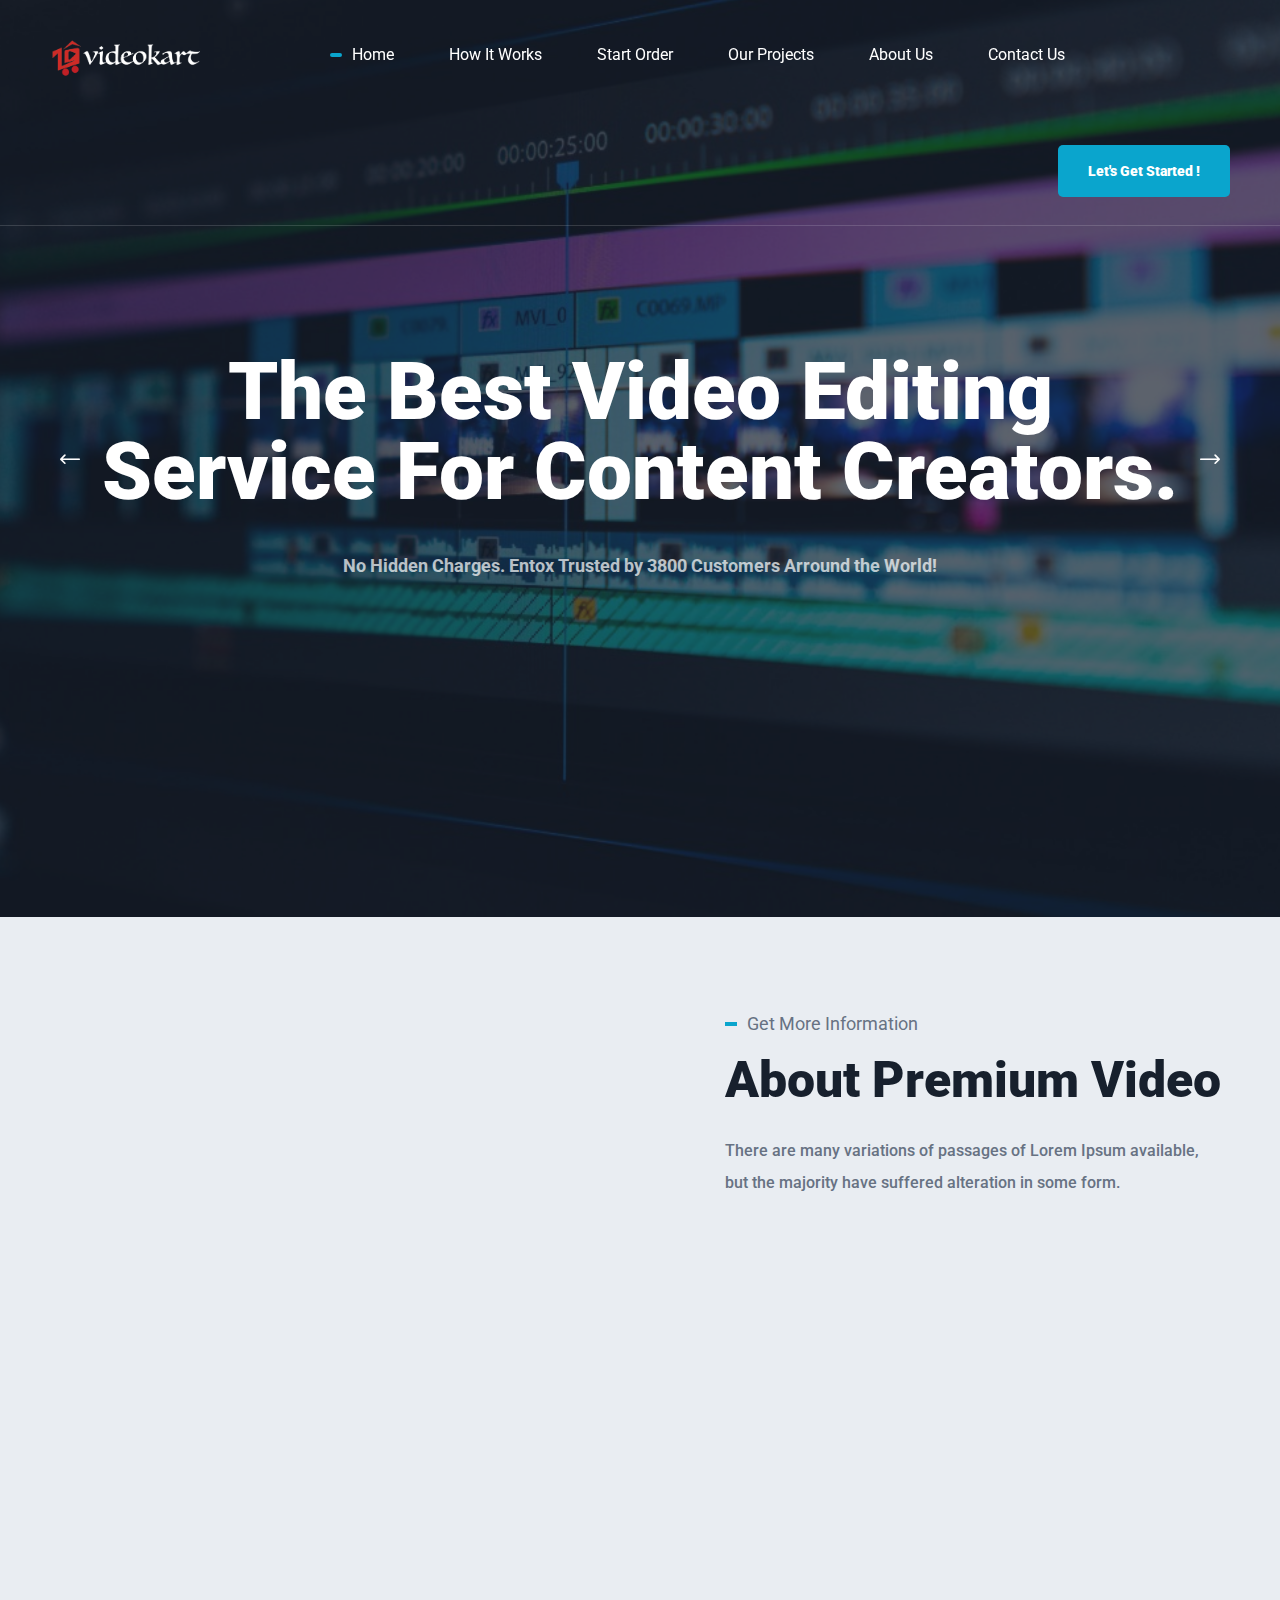
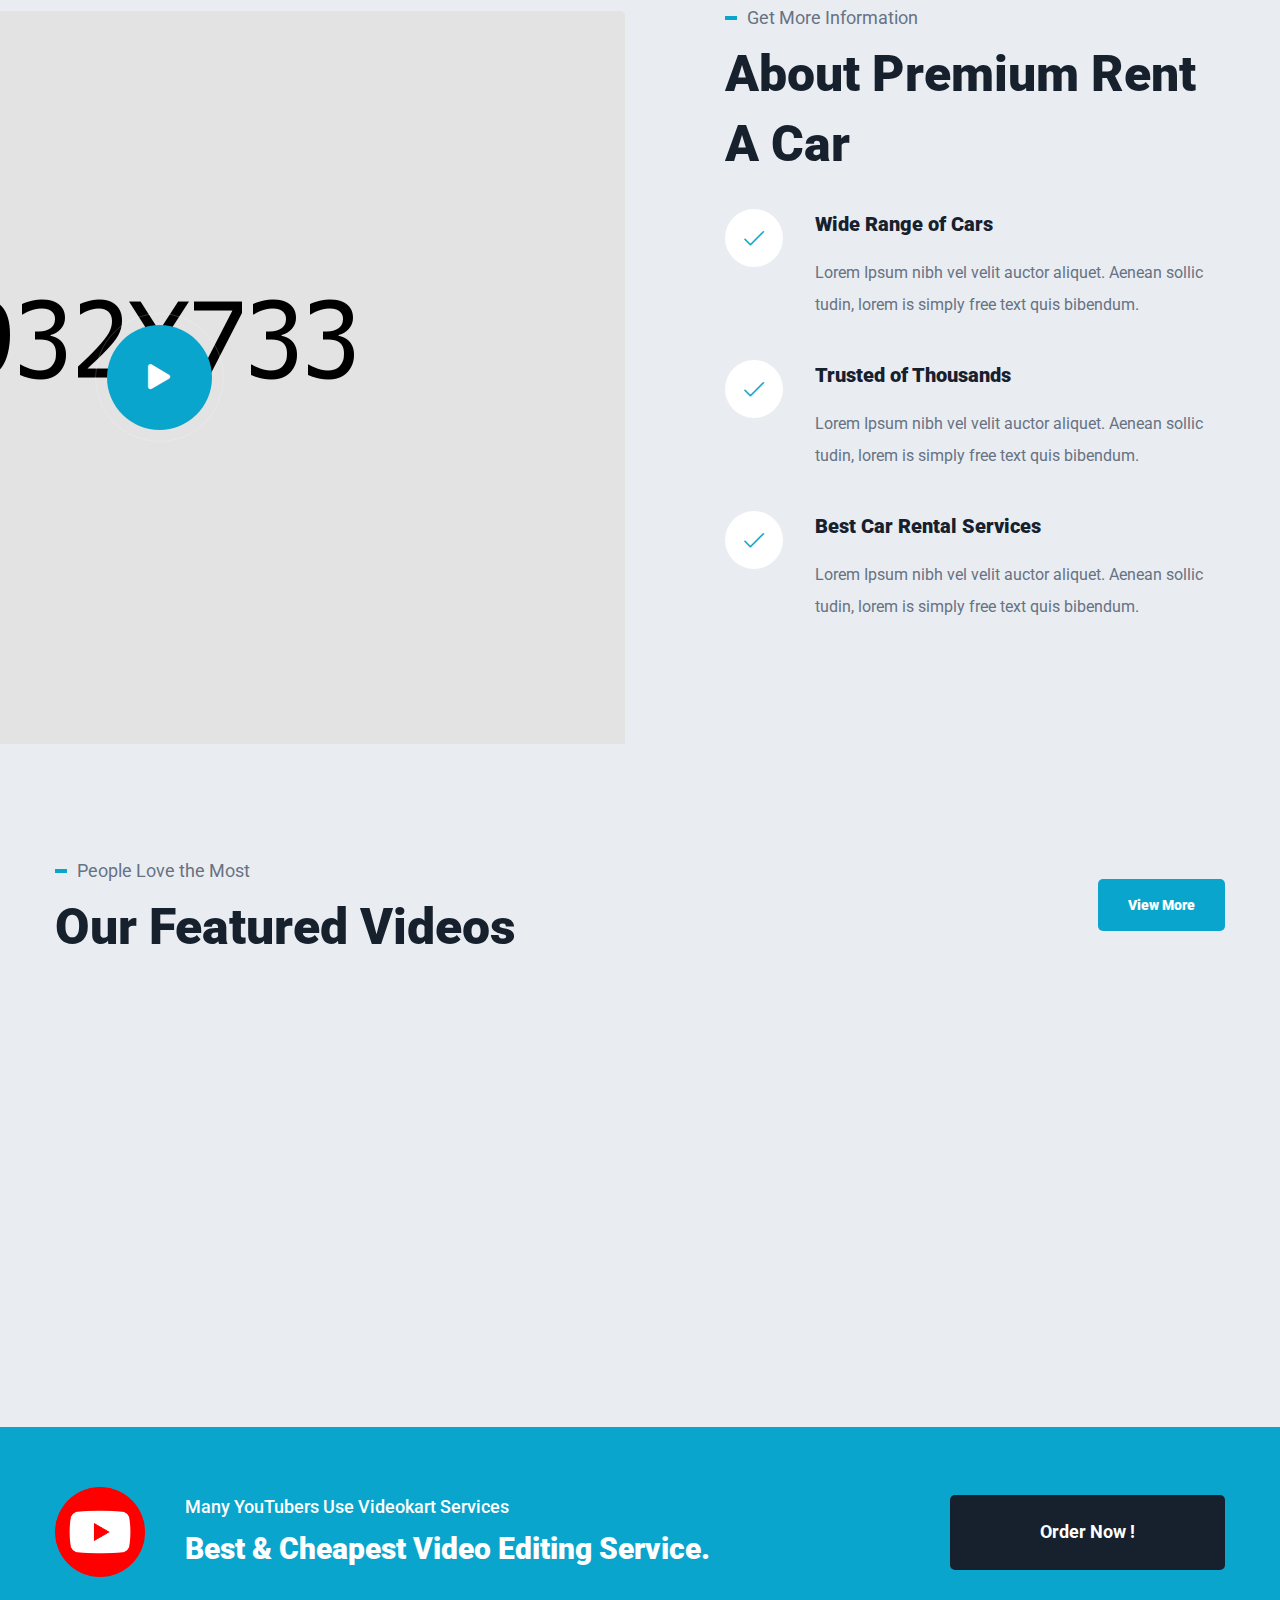
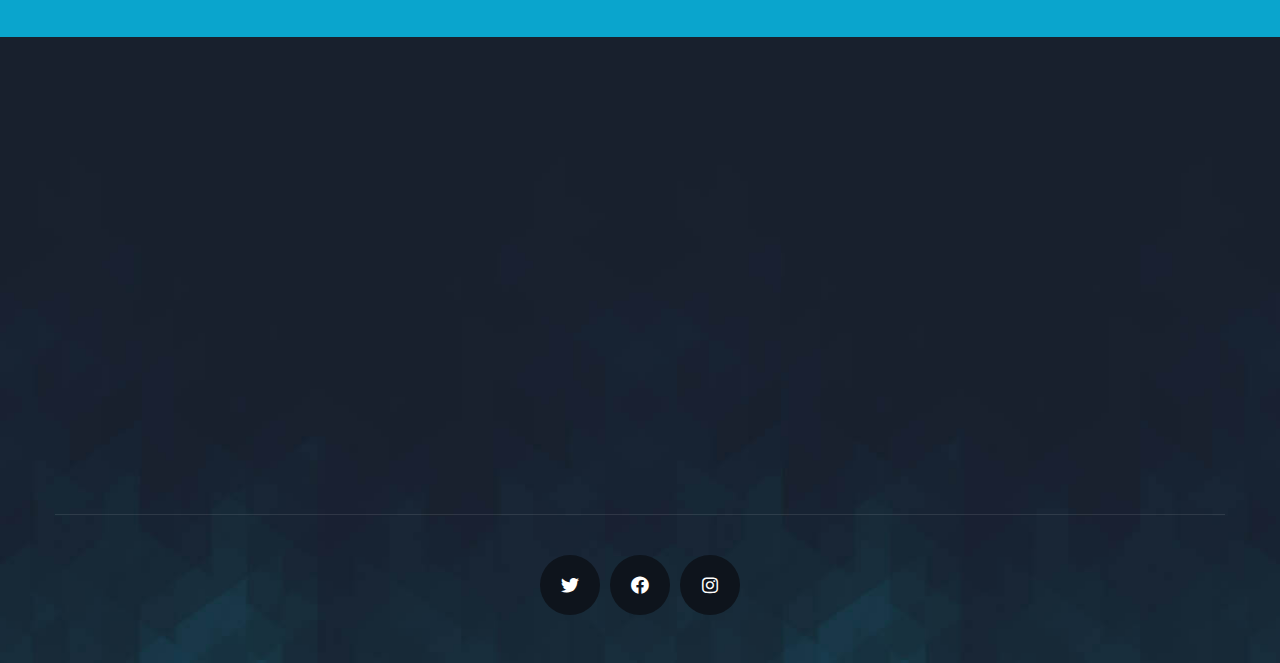
==== commit 301a2d49: "updated" ====
--- a/index.html
+++ b/index.html
@@ -106,7 +106,7 @@
                             <div class="row">
                                 <div class="col-lg-12 text-center">
                                     <div class="main-slider__content">
-                                        <h2>The Best Video Editing <br> Services For Content Creators.</h2>
+                                        <h2>The Best Video Editing <br> Service For Content Creators.</h2>
                                         <p>No Hidden Charges. Entox Trusted by 3800 Customers Arround the World!</p>
                                     </div>
                                 </div>
@@ -268,7 +268,7 @@
                     </div>
                     <div class="col-xl-6 col-lg-4">
                         <div class="featured-one__btn-box">
-                            <a href="our-projects.html" class="thm-btn featured-one__btn">View All Videos</a>
+                            <a href="our-projects.html" class="thm-btn featured-one__btn">View More</a>
                         </div>
                     </div>
                 </div>
@@ -357,12 +357,12 @@
                                     <img src="assets/images/youtube.png" width="90px">
                                 </div>
                                 <div class="cta-one__content">
-                                    <p>Many YouTubers Use VideoKart Services</p>
+                                    <p>Many YouTubers Use Videokart Services</p>
                                     <h2>Best & Cheapest Video Editing Service.</h2>
                                 </div>
                             </div>
                             <div class="cta-one__btn-box">
-                                <a href="start-order.html" class="thm-btn cta-one__btn">Order Now!</a>
+                                <a href="start-order.html" class="thm-btn cta-one__btn">Order Now !</a>
                             </div>
                         </div>
                     </div>
@@ -383,8 +383,7 @@
                                 <div class="footer-widget__about-logo">
                                     <a href="index.html"><img src="assets/images/resources/footer-logo.png" width="150" alt=""></a>
                                 </div>
-                                <p class="footer-widget__about-text">Lorem ipsum dolor sit ame consect etur pisicing
-                                    elit sed do eiusmod tempor incididunt ut labore.</p>
+                                <p class="footer-widget__about-text">Videokart is a video editing company for content creators, entrepreneurs, and businesses.</p>
                                 <a href="about.html" class="thm-btn footer-widget__about-btn">Know more</a>
                             </div>
                         </div>
--- a/assets/css/style.css
+++ b/assets/css/style.css
@@ -169,7 +169,7 @@
     margin: 0;
     font-weight: 900;
     color: var(--thm-black);
-    font-size: 60px;
+    font-size: 50px;
     line-height: 70px;
 }
 
@@ -3561,7 +3561,7 @@
 .rules {
     position: relative;
     display: block;
-    padding: 106px 0 240px;
+    padding: 60px 0 80px;
 }
 
 .rules-bg {
@@ -4412,7 +4412,7 @@
 .contact-page {
     position: relative;
     display: block;
-    padding: 120px 0 170px;
+    padding: 50px 0 170px;
 }
 
 .contact-page__left {
@@ -4586,7 +4586,7 @@
 .about-page {
     position: relative;
     display: block;
-    padding: 120px 0 120px;
+    padding: 50px 0 50px;
 }
 
 .about-page__left {
@@ -4618,7 +4618,7 @@
 }
 
 .about-page__right .section-title {
-    margin-bottom: 36px;
+    margin-bottom: 10px;
 }
 
 .about-page__text {
@@ -5264,7 +5264,7 @@
     position: relative;
     display: block;
     background-color: #e9edf2;
-    padding: 40px 50px 50px;
+    padding: 40px 50px 120px;
 }
 
 
@@ -5343,6 +5343,8 @@
     padding: 0 30px;
 }
 
+
+
 .start-order__start-bookin-icon-box {
     position: absolute;
     top: 50%;
@@ -5356,34 +5358,34 @@
     color: var(--thm-gray);
 }
 
-.start-order__dirver-baby-price-box {
-    position: relative;
-    display: block;
-    max-width: 325px;
+.start-order__payment-check-box {
+    position: relative;
+    display: block;
     width: 100%;
     margin-top: -4px;
 }
 
-.start-order__dirver-baby-price-box-single {
-    position: relative;
-    display: block;
-}
-
-.start-order__dirver-baby-price-box-single+.start-order__dirver-baby-price-box-single {
+.start-order__payment-check-box-single {
+    position: relative;
+    display: block;
+    
+}
+
+.start-order__payment-check-box-single+.start-order__payment-check-box-single {
     margin-top: 11px;
 }
 
-.start-order__dirver-baby-price-left {
+.start-order__payment-check-left {
     position: relative;
     display: block;
     float: left;
 }
 
-.start-order__dirver-baby-price-left input[type="checkbox"] {
+.start-order__payment-check-left input[type="checkbox"] {
     display: none;
 }
 
-.start-order__dirver-baby-price-left label {
+.start-order__payment-check-left label {
     font-size: 14px;
     font-weight: 500;
     color: var(--thm-black);
@@ -5393,7 +5395,7 @@
     cursor: pointer;
 }
 
-.start-order__dirver-baby-price-left input[type="checkbox"]+label span {
+.start-order__payment-check-left input[type="checkbox"]+label span {
     position: absolute;
     display: block;
     top: 4px;
@@ -5406,7 +5408,7 @@
     transition: all 300ms ease;
 }
 
-.start-order__dirver-baby-price-left label span:before {
+.start-order__payment-check-left label span:before {
     position: absolute;
     top: 0px;
     left: 0px;
@@ -5425,59 +5427,69 @@
     transition: all 300ms ease;
 }
 
-.start-order__dirver-baby-price-left input[type="checkbox"]:checked+label span {
+.start-order__payment-check-left input[type="checkbox"]:checked+label span {
     background: var(--thm-primary);
 }
 
-.start-order__dirver-baby-price-left input[type="checkbox"]:checked+label span:before {
+.start-order__payment-check-left input[type="checkbox"]:checked+label span:before {
     opacity: 1;
 }
 
-.start-order__dirver-baby-price-right {
+
+
+
+
+.start-order__next-btn-box {
     position: relative;
     display: block;
     float: right;
-}
-
-.start-order__dirver-baby-price-right p {
-    font-weight: 500;
-    margin: 0;
-}
-
+    margin-top: 10px;
+}
 .start-order__next-btn {
     font-size: 18px;
     color: var(--thm-base);
     border: none;
     outline: none;
     background-color: var(--thm-primary);
-    padding: 15px 40px;
+    padding: 10px 40px;
     font-weight: 700;
     border-radius: var(--thm-border-radius);
     transition: all 500ms ease;
-    margin-top: 15px;
+    margin-top: 10px;
+
 }
 .start-order__next-btn:hover {
     background-color: var(--thm-black);
 }
-
+.start-order__back-btn-box {
+    position: relative;
+    display: block;
+    float: left;
+    margin-top: 10px;
+}
 .start-order__back-btn {
     font-size: 18px;
     color: var(--thm-base);
     border: none;
     outline: none;
     background-color: var(--thm-primary);
-    padding: 15px 40px;
+    padding: 10px 40px;
     font-weight: 700;
     border-radius: var(--thm-border-radius);
     transition: all 500ms ease;
-    margin-top: 15px;
+    margin-top: 10px;
 }
 
 .start-order__back-btn:hover {
     background-color: var(--thm-black);
 }
 
-
+.start-order__order-now-btn-box {
+    position: relative;
+    display: block;
+    float: right;
+    margin-top: 10px;
+}
 .start-order__order-now-btn:hover {
     background-color: var(--thm-black);
 }
@@ -5487,11 +5499,11 @@
     border: none;
     outline: none;
     background-color: var(--thm-primary);
-    padding: 15px 40px;
+    padding: 10px 40px;
     font-weight: 700;
     border-radius: var(--thm-border-radius);
     transition: all 500ms ease;
-    margin-top: 15px;
+    margin-top: 10px;
 }
 
 
@@ -5678,7 +5690,7 @@
 
 
 .start-order__input-box input[type="text"]{
-    height: 75px;
+    height: 60px;
     width: 100%;
     border: none;
     background: #e9edf2;
@@ -5690,6 +5702,7 @@
     color: var(--thm-gray);
     font-weight: 400;
 }
+
 .start-order__input-box textarea {
     font-size: 14px;
     color: var(--thm-gray);
--- a/assets/css/responsive.css
+++ b/assets/css/responsive.css
@@ -436,10 +436,15 @@
 }    
 .start-order__location-top {
     flex-direction: column;
-}    
+} 
+
+.start-order__start-booking-box .tab-btns .tab-btn span {
+    padding: 14px 15px;
+    font-size: 14px;
+}
    
 .start-order__start-booking-content {
-    padding: 40px 35px 50px;
+    padding: 40px 35px 100px;
 }    
 .start-order__start-booking-btn {
     padding: 20.5px 40px;
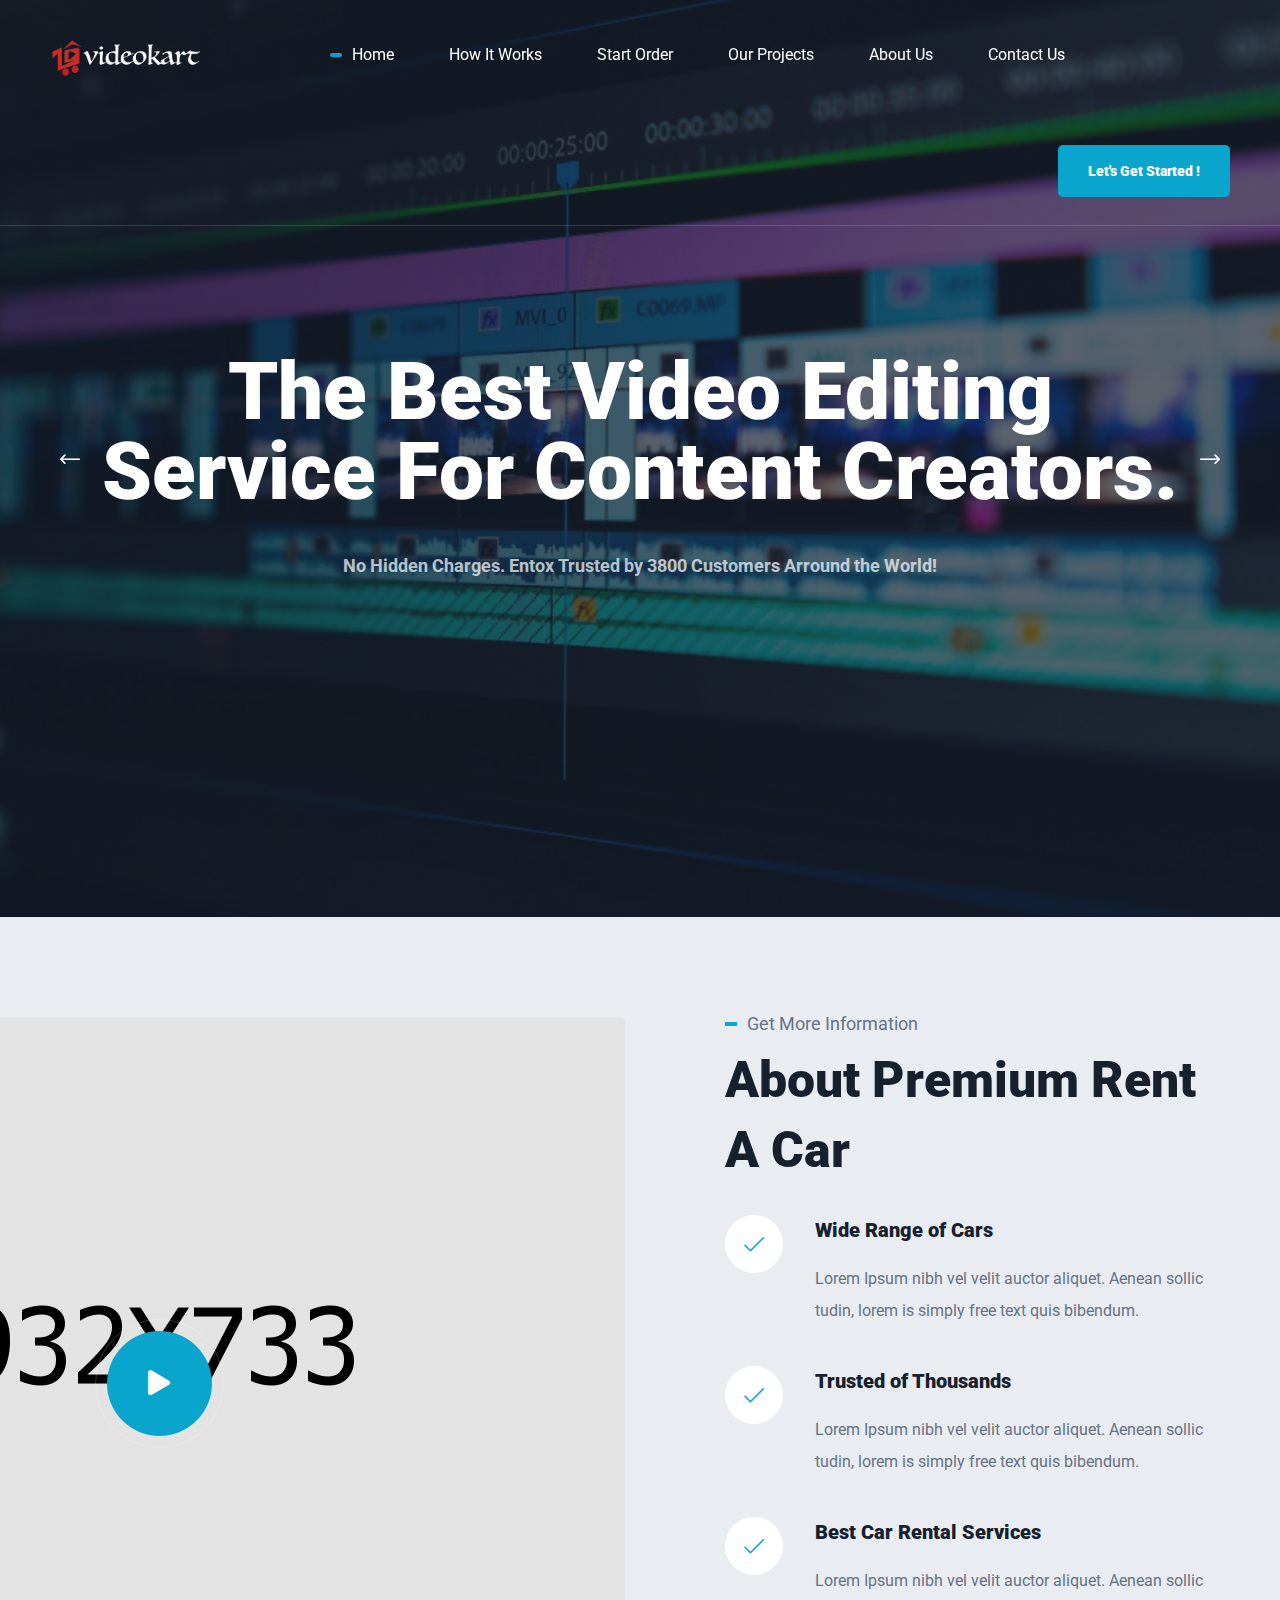
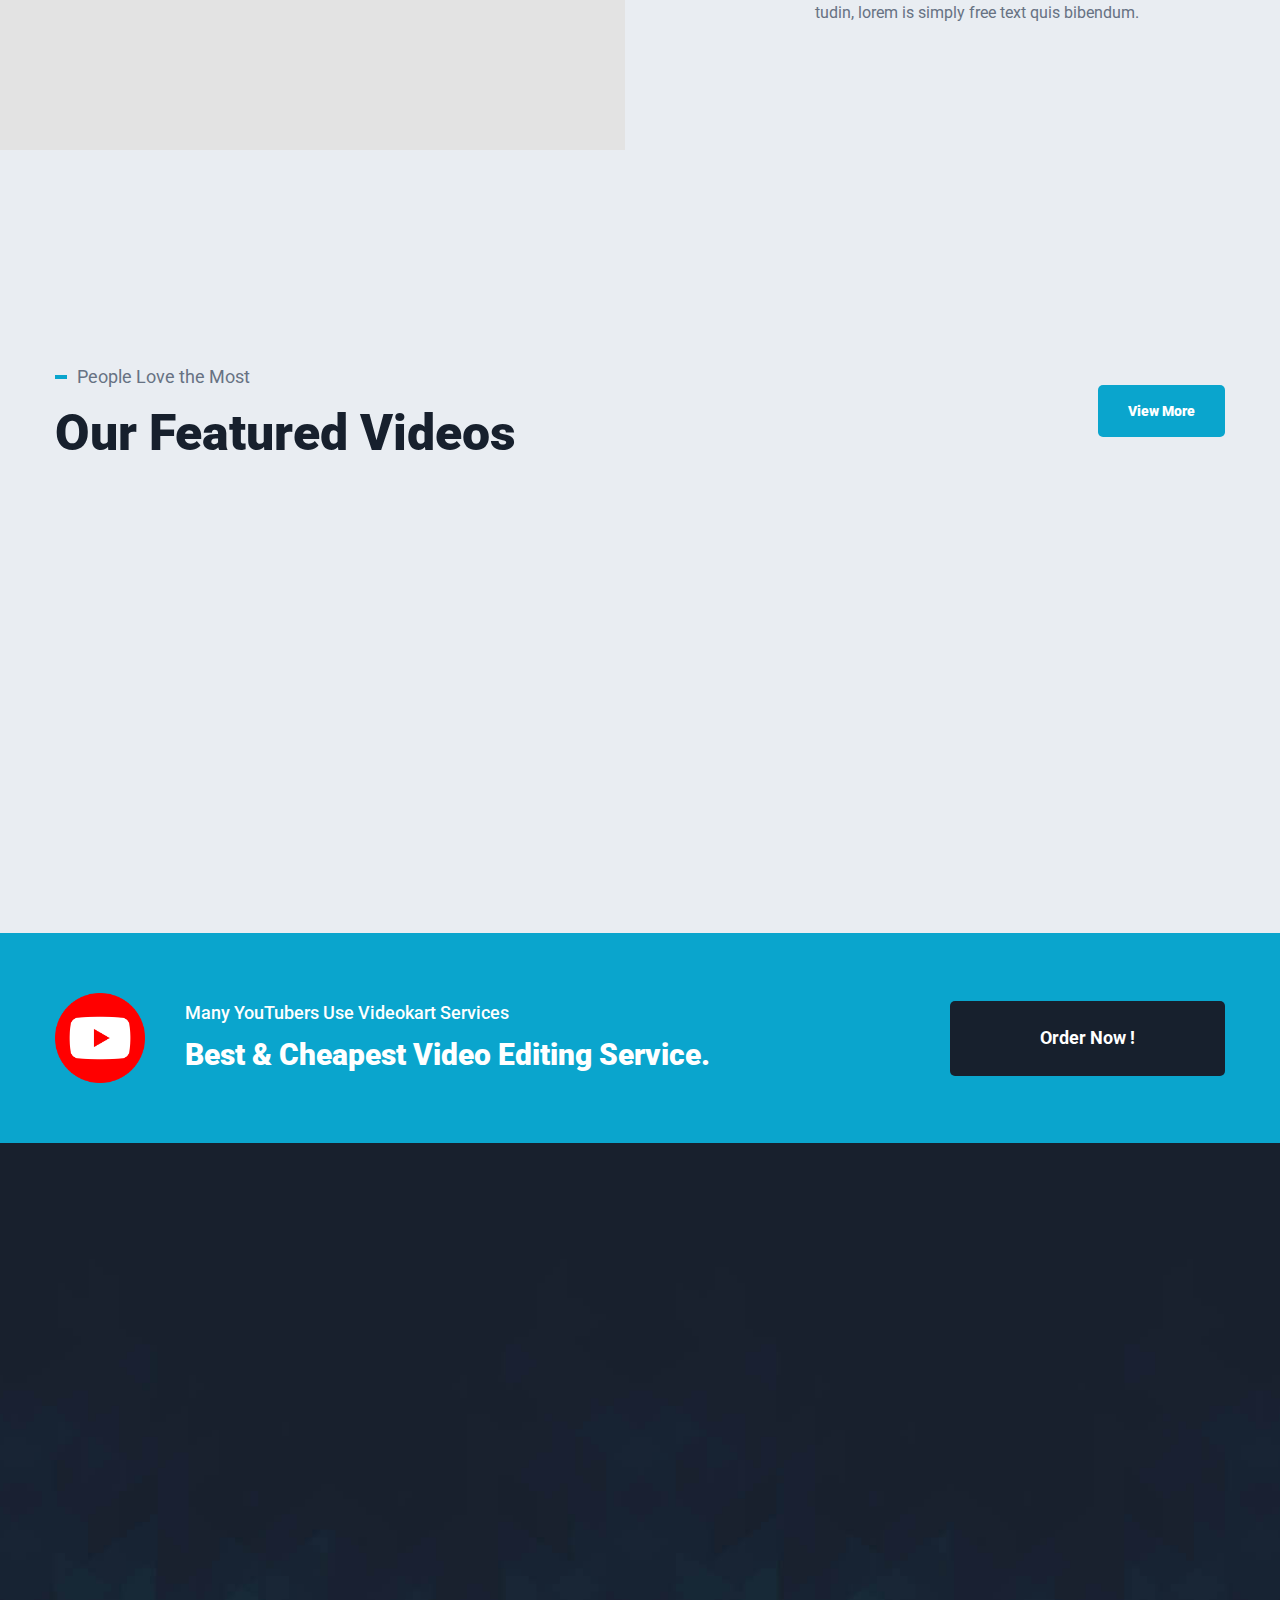
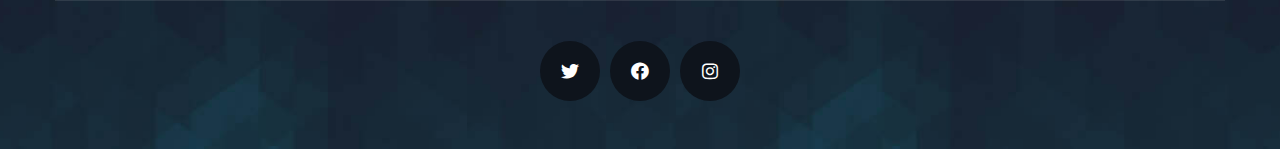
==== commit 66fbb70c: "edited" ====
--- a/index.html
+++ b/index.html
@@ -163,30 +163,7 @@
         </section>
         <!--Banner One End-->
 
-        <!--Home Start-->
-        <section class="about-one">
-            <div class="container">
-                <div class="row">
-                    <div class="col-xl-6 col-lg-6 wow slideInLeft" data-wow-duration="1500ms">
-                        <div class="about-one__img">
-                            <img src="assets/images/resources/home-img-1.jpg" alt="">
-                        </div>
-                    </div>
-                    <div class="col-xl-6 col-lg-6">
-                        <div class="about-one__content">
-                            <div class="section-title text-left">
-                                <span class="section-title__tagline">Get More Information</span>
-                                <h2 class="section-title__title">About Premium Video</h2>
-                            </div>
-                            <p class="about-one__text">There are many variations of passages of Lorem Ipsum available,
-                                but the majority have suffered alteration in some form.</p>
-                            
-                        </div>
-                    </div>
-                </div>
-            </div>
-        </section>
-        <!--Home End-->
+        
 
         <!--Get More Information-->
         <section class="premium-video">
@@ -197,7 +174,7 @@
                             <div class="premium-video__img">
                                 <img src="assets/images/resources/home-img-2.jpg" alt="">
                                 <div class="premium-video__vid-link">
-                                    <a href="https://www.youtube.com/watch?v=Get7rqXYrbQ"
+                                    <a href="https://www.youtube.com/watch?v=BnQtp1WmUVA"
                                         class="premium-video__video-btn video-popup">
                                         <div class="premium-video__video-icon">
                                             <span class="fa fa-play"></span>
--- a/assets/css/style.css
+++ b/assets/css/style.css
@@ -2458,6 +2458,7 @@
     position: relative;
     display: block;
     background-color: #e9edf2;;
+    padding: 100px 0 100px;
 }
 
 .premium-video__left {
@@ -2992,7 +2993,7 @@
 }
 
 .site-footer__top {
-    padding-top: 100px;
+    padding-top: 80px;
     border-bottom: 1px solid rgba(var(--thm-base-rgb), .10);
     padding-bottom: 91px;
     margin-bottom: 40px;
@@ -4076,7 +4077,7 @@
 
 
 .page-header__inner h2 {
-    font-size: 40px;
+    font-size: 36px;
     color: var(--thm-base);
     line-height: 74px;
     font-weight: 900;
@@ -4093,7 +4094,7 @@
 .privacy-policy {
     position: relative;
     display: block;
-    padding: 60px 0 120px;
+    padding: 15px 0;
 }
 .privacy-policy {
     position: relative;
@@ -4105,21 +4106,16 @@
     margin-top: 31px;
 }
 .privacy-policy__title {
-    font-size: 25px;
+    font-size: 16px;
     font-weight: 700;
     line-height: 34px;
-    margin-bottom: 24px;
-}
-.privacy-policy__text-one {
-    font-size: 16px;
+}
+.privacy-policy__text {
+    font-size: 14px;
     margin: 0;
     font-weight: 500;
-    padding-bottom: 33px;
-}
-.privacy-policy__text-two {
-    font-size: 16px;
-    margin: 0;
-    font-weight: 500;
+    padding-bottom: 20px;
+    text-align: justify;
 }
 
 /*--------------------------------------------------------------
@@ -4131,22 +4127,24 @@
     padding: 60px 0 80px;
 }
 .faq-question {
-    font-size: 20px;
+    font-size: 16px;
     font-weight: 500;
-    line-height: 20px;
-    margin-bottom: 10px;
+    margin-bottom: 5px;
+    text-align: justify;
 }
 .faq-ques {
-    font-size: 40px;
+    font-size: 30px;
     font-weight: 800;
+
 }
 .faq-answer {
-    font-size: 18px;
-    margin-bottom: 60px;
+    font-size: 16px;
+    margin-bottom: 25px;
     font-weight: 400;
+    text-align: justify;
 }
 .faq-ans {
-    font-size: 40px;
+    font-size: 30px;
     font-weight: 500;
 
 }
@@ -5287,13 +5285,9 @@
     margin-right: 0px;
 }
 
-
-
 .start-order__start-booking-input:nth-child(4) {
     margin-right: 0px;
 }
-
-
 
 .start-order__start-booking-input:nth-child(6) {
     margin-right: 0px;
@@ -5342,7 +5336,18 @@
     font-weight: 400;
     padding: 0 30px;
 }
-
+.start-order__start-booking-input input[type="file"] {
+    width: 100%;
+    height: 75px;
+    border: none;
+    outline: none;
+    border-radius: var(--thm-border-radius);
+    font-size: 14px;
+    color: var(--thm-gray);
+    font-weight: 400;
+    padding: 30px 30px;
+
+}
 
 
 .start-order__start-bookin-icon-box {
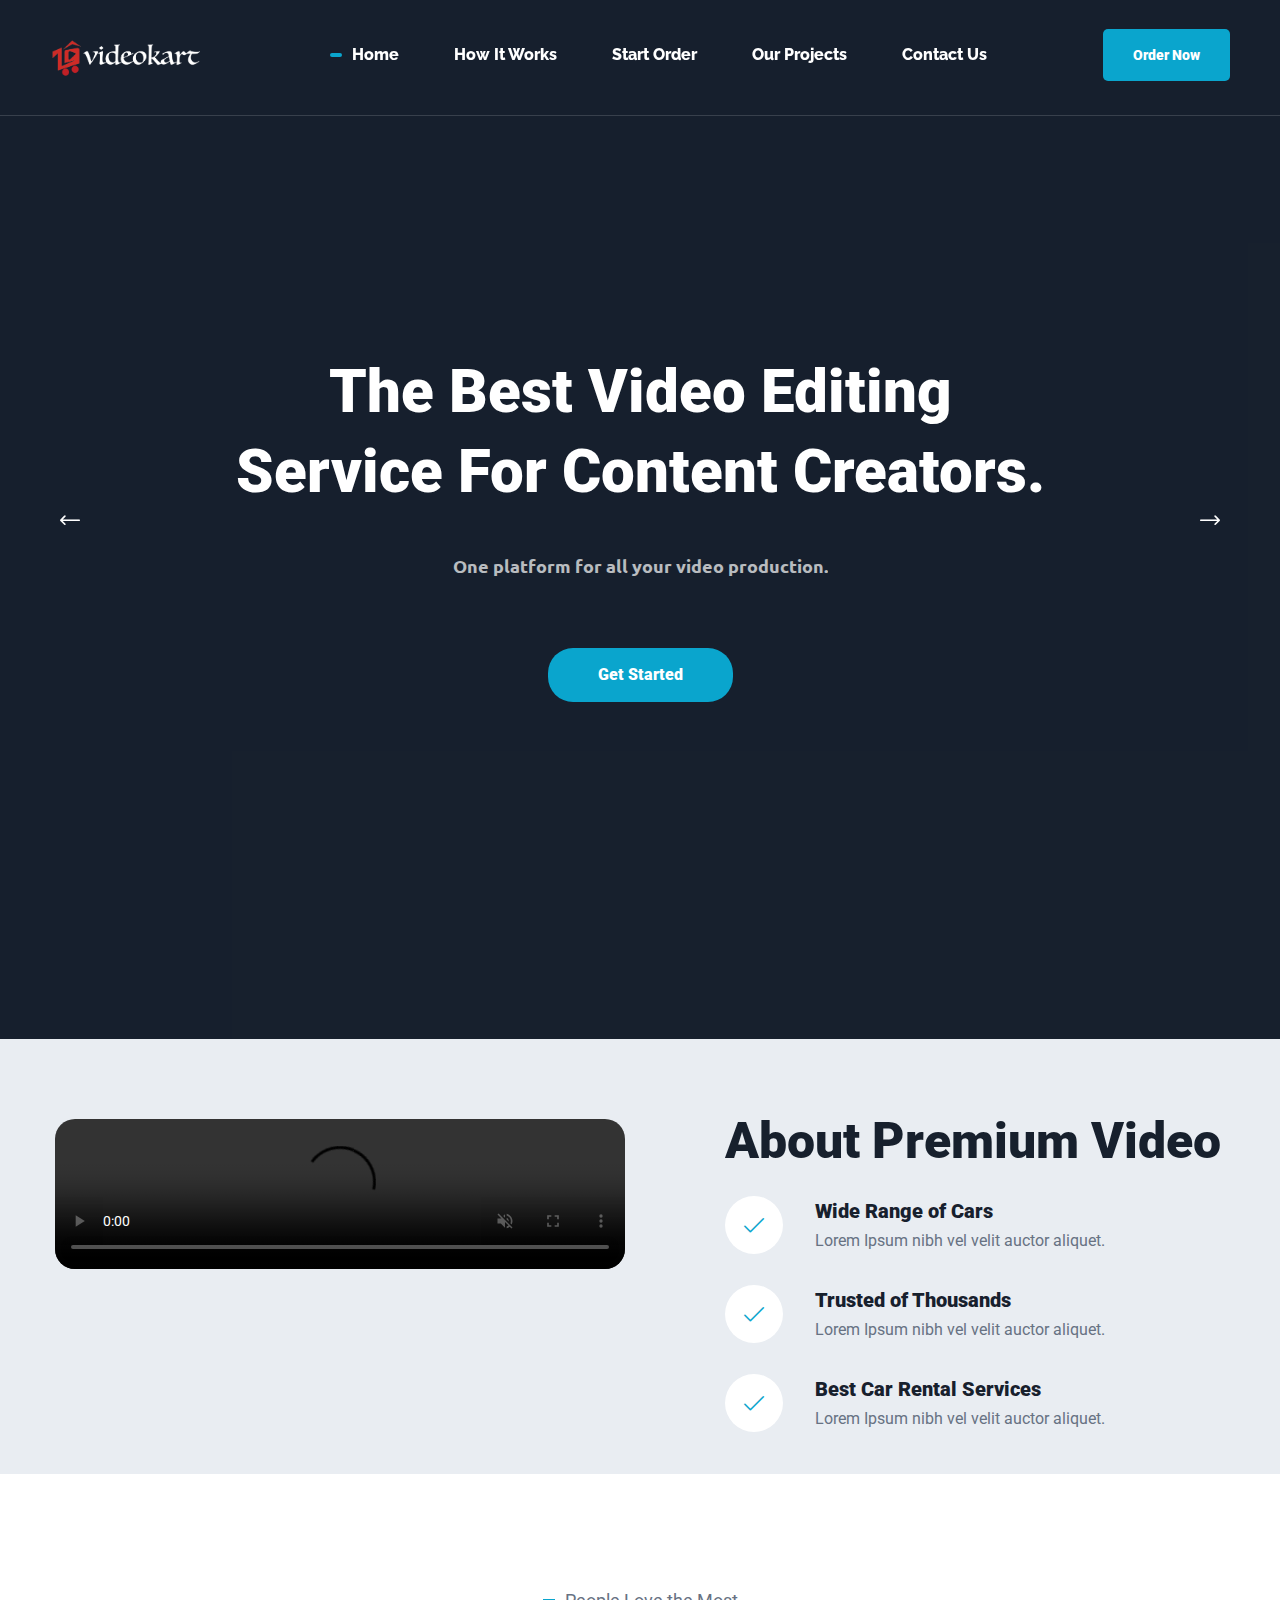
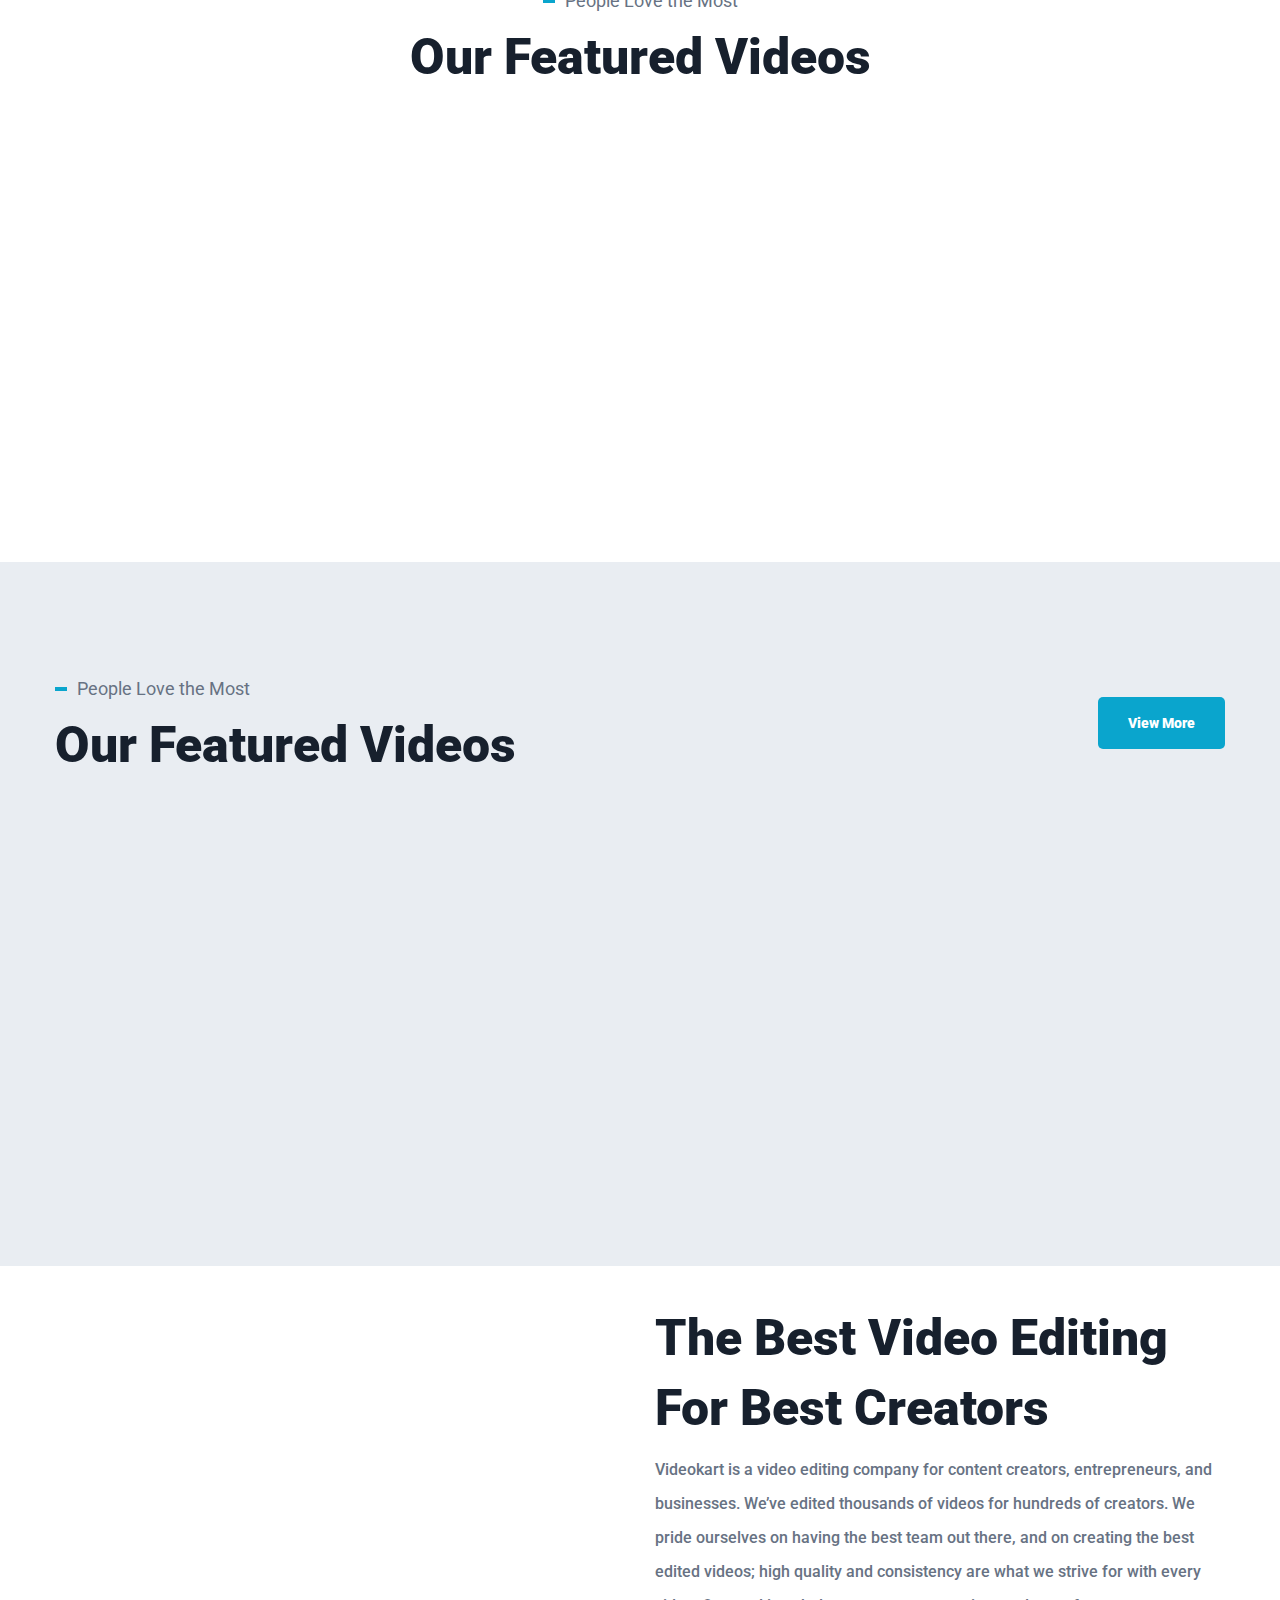
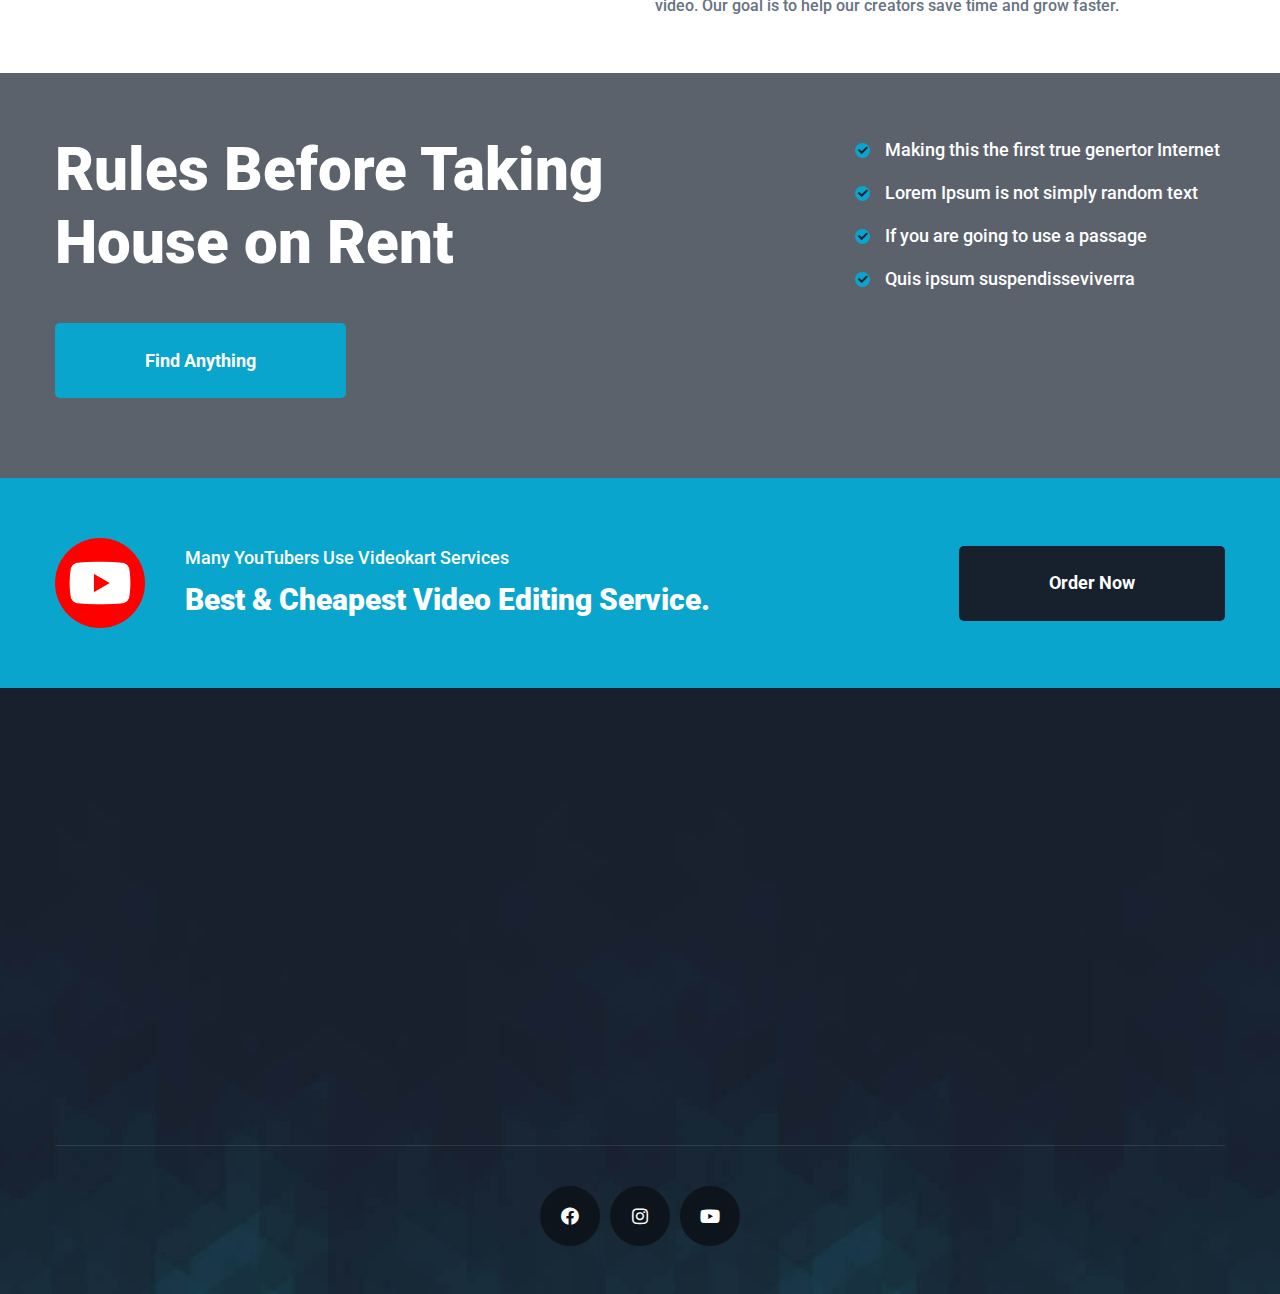
==== commit 0267376b: "updated" ====
--- a/index.html
+++ b/index.html
@@ -4,13 +4,16 @@
 <head>
     <meta charset="UTF-8" />
     <meta name="viewport" content="width=device-width, initial-scale=1.0" />
-    <title> videokart </title>
+    <title> Videokart | Your Youtube Video Editor </title>
     <!-- favicons Icons -->
     <link rel="icon" type="image/png" sizes="32x32" href="assets/images/favicons.png" />
     <meta name="description" content="VideoKart" />
 
     <!-- fonts -->
     <link rel="preconnect" href="https://fonts.gstatic.com">
+    <link href="https://fonts.googleapis.com/css2?family=Raleway&family=Ubuntu&display=swap" rel="stylesheet">
+    <!-- font-family: 'Raleway', sans-serif;
+font-family: 'Ubuntu', sans-serif; -->
     <link
         href="https://fonts.googleapis.com/css2?family=Roboto:ital,wght@0,100;0,300;0,400;0,500;0,700;0,900;1,100;1,300;1,400;1,500;1,700;1,900&display=swap"
         rel="stylesheet">
@@ -60,14 +63,13 @@
                                 <li><a href="how-it-works.html">How It Works</a></li>   
                                 <li><a href="start-order.html">Start Order</a></li> 
                                 <li><a href="our-projects.html">Our Projects</a></li>
-                                <li><a href="about.html">About Us</a></li>
                                 <li><a href="contact.html">Contact Us</a></li>
                             </ul>
                         </div>
                     </div>
                     <div class="main-menu-wrapper__right">
                         <div class="main-menu-wrapper__btn-box">
-                            <a href="start-order.html" class="thm-btn main-menu-wrapper__btn">Let's Get Started !</a>
+                            <a href="start-order.html" class="thm-btn main-menu-wrapper__btn">Order Now </a>
                         </div>
                     </div>
                 </div>
@@ -96,9 +98,9 @@
     }}'>
                 <div class="swiper-wrapper">
                     <div class="swiper-slide">
-                        <div class="image-layer"
-                            style="background-image: url(assets/images/backgrounds/main-slider-1-1.jpg);">
-                        </div>
+                        <video class="image-layer" poster="#" autoplay muted loop>
+                            <source src="assets/images/bg_footage_1.mp4" type="video/mp4">
+                        </video>
 
                         <div class="image-layer-overlay"></div>
                         <!-- /.image-layer -->
@@ -107,16 +109,20 @@
                                 <div class="col-lg-12 text-center">
                                     <div class="main-slider__content">
                                         <h2>The Best Video Editing <br> Service For Content Creators.</h2>
-                                        <p>No Hidden Charges. Entox Trusted by 3800 Customers Arround the World!</p>
+                                        <p>One platform for all your video production.</p>
+                                    </div><br><br>
+                                    
+                                    <div class="main-home__btn-box">
+                                        <a href="start-order.html" class="main-home__btn">Get Started</a>
                                     </div>
                                 </div>
                             </div>
                         </div>
                     </div>
                     <div class="swiper-slide">
-                        <div class="image-layer"
-                            style="background-image: url(assets/images/backgrounds/main-slider-1-2.jpg);">
-                        </div>
+                        <video class="image-layer" poster="#" autoplay muted loop>
+                            <source src="assets/images/bg_footage_2.mp4" type="video/mp4">
+                        </video>
 
                         <div class="image-layer-overlay"></div>
                         <!-- /.image-layer -->
@@ -126,24 +132,9 @@
                                     <div class="main-slider__content">
                                         <h2>Unlock the Power Of Video </h2>
                                         <p>No Hidden Charges. Entox Trusted by 3800 Customers Arround the World!</p>
-                                    </div>
-                                </div>
-                            </div>
-                        </div>
-                    </div>
-                    <div class="swiper-slide">
-                        <div class="image-layer"
-                            style="background-image: url(assets/images/backgrounds/main-slider-1-3.jpg);">
-                        </div>
-
-                        <div class="image-layer-overlay"></div>
-                        <!-- /.image-layer -->
-                        <div class="container">
-                            <div class="row">
-                                <div class="col-lg-12 text-center">
-                                    <div class="main-slider__content">
-                                        <h2>One Place For All Types<br>  Of Video Editing.</h2>
-                                        <p>No Hidden Charges. Entox Trusted by 3800 Customers Arround the World!</p>
+                                    </div><br><br>
+                                    <div class="main-home__btn-box">
+                                        <a href="start-order.html" class="main-home__btn">Get Started</a>
                                     </div>
                                 </div>
                             </div>
@@ -165,31 +156,21 @@
 
         
 
-        <!--Get More Information-->
+        <!--Premium Video-->
         <section class="premium-video">
             <div class="container">
                 <div class="row">
                     <div class="col-xl-6 col-lg-6">
                         <div class="premium-video__left">
-                            <div class="premium-video__img">
-                                <img src="assets/images/resources/home-img-2.jpg" alt="">
-                                <div class="premium-video__vid-link">
-                                    <a href="https://www.youtube.com/watch?v=BnQtp1WmUVA"
-                                        class="premium-video__video-btn video-popup">
-                                        <div class="premium-video__video-icon">
-                                            <span class="fa fa-play"></span>
-                                            <i class="ripple"></i>
-                                        </div>
-                                    </a>
-                                </div>
-                            </div>
+                            <video controls autoplay muted loop class="premium-video__video" width="800">
+                                <source src="assets/images/Gym_Opener.mov" type="video/mp4">
+                            </video>
                         </div>
                     </div>
                     <div class="col-xl-6 col-lg-6">
                         <div class="premium-video__right">
                             <div class="section-title text-left">
-                                <span class="section-title__tagline">Get More Information</span>
-                                <h2 class="section-title__title">About Premium Rent A Car</h2>
+                                <h2 class="section-title__title">About Premium Video</h2>
                             </div>
                             <ul class="list-unstyled premium-video__list-box">
                                 <li>
@@ -198,8 +179,7 @@
                                     </div>
                                     <div class="premium-video__content">
                                         <h4 class="premium-video__content-title">Wide Range of Cars</h4>
-                                        <p class="premium-video__content-text">Lorem Ipsum nibh vel velit auctor aliquet.
-                                            Aenean sollic tudin, lorem is simply free text quis bibendum.</p>
+                                        <p class="premium-video__content-text">Lorem Ipsum nibh vel velit auctor aliquet.</p>
                                     </div>
                                 </li>
                                 <li>
@@ -208,8 +188,7 @@
                                     </div>
                                     <div class="premium-video__content">
                                         <h4 class="premium-video__content-title">Trusted of Thousands</h4>
-                                        <p class="premium-video__content-text">Lorem Ipsum nibh vel velit auctor aliquet.
-                                            Aenean sollic tudin, lorem is simply free text quis bibendum.</p>
+                                        <p class="premium-video__content-text">Lorem Ipsum nibh vel velit auctor aliquet.</p>
                                     </div>
                                 </li>
                                 <li>
@@ -218,8 +197,7 @@
                                     </div>
                                     <div class="premium-video__content">
                                         <h4 class="premium-video__content-title">Best Car Rental Services</h4>
-                                        <p class="premium-video__content-text">Lorem Ipsum nibh vel velit auctor aliquet.
-                                            Aenean sollic tudin, lorem is simply free text quis bibendum.</p>
+                                        <p class="premium-video__content-text">Lorem Ipsum nibh vel velit auctor aliquet.</p>
                                     </div>
                                 </li>
                             </ul>
@@ -228,7 +206,81 @@
                 </div>
             </div>
         </section>
-        <!--Get More Information-->
+        <!--Premium Video-->
+
+
+        <!--Featured Videos-->
+        <section class="featured-videos">
+            <div class="featured-videos__container">
+                <div class="section-title text-center">
+                    <span class="section-title__tagline">People Love the Most</span>
+                    <h2 class="section-title__title">Our Featured Videos</h2>
+                </div>
+                <div class="row">
+                    <div class="col-xl-3 col-lg-6 col-md-6 wow fadeInUp" data-wow-delay="100ms">
+                        <div class="featured-videos__single">
+                            <div class="featured-videos__img">
+                                <img src="assets/images/resources/featured-one-img-1.jpg" alt="" width="275">
+                                <div class="featured-videos__icon">
+                                    <i class="far fa-heart"></i>
+                                </div>
+                            </div>
+                            <div class="featured-videos__content">
+                                <h3 class="featured-videos__title"><a href="listings-details.html">Land Rover Evoque
+                                        Pure</a></h3>
+                                <p class="featured-videos__price"><span>$32 </span>/perday</p>
+                            </div>
+                        </div>
+                    </div>
+                    <div class="col-xl-3 col-lg-6 col-md-6 wow fadeInUp" data-wow-delay="200ms">
+                        <div class="featured-videos__single">
+                            <div class="featured-videos__img">
+                                <img src="assets/images/resources/featured-one-img-1.jpg" alt="" width="275">
+                                <div class="featured-videos__icon">
+                                    <i class="far fa-heart"></i>
+                                </div>
+                            </div>
+                            <div class="featured-videos__content">
+                                <h3 class="featured-videos__title"><a href="listings-details.html">Land Rover Evoque
+                                        Pure</a></h3>
+                                <p class="featured-videos__price"><span>$32 </span>/perday</p>
+                            </div>
+                        </div>
+                    </div>
+                    <div class="col-xl-3 col-lg-6 col-md-6 wow fadeInUp" data-wow-delay="300ms">
+                        <div class="featured-videos__single">
+                            <div class="featured-videos__img">
+                                <img src="assets/images/resources/featured-one-img-1.jpg" alt="" width="275">
+                                <div class="featured-videos__icon">
+                                    <i class="far fa-heart"></i>
+                                </div>
+                            </div>
+                            <div class="featured-videos__content">
+                                <h3 class="featured-videos__title"><a href="listings-details.html">Land Rover Evoque
+                                        Pure</a></h3>
+                                <p class="featured-videos__price"><span>$32 </span>/perday</p>
+                            </div>
+                        </div>
+                    </div>
+                    <div class="col-xl-3 col-lg-6 col-md-6 wow fadeInUp" data-wow-delay="400ms">
+                        <div class="featured-videos__single">
+                            <div class="featured-videos__img">
+                                <img src="assets/images/resources/featured-one-img-1.jpg" alt="" width="275">
+                                <div class="featured-videos__icon">
+                                    <i class="far fa-heart"></i>
+                                </div>
+                            </div>
+                            <div class="featured-videos__content">
+                                <h3 class="featured-videos__title"><a href="listings-details.html">Land Rover Evoque
+                                        Pure</a></h3>
+                                <p class="featured-videos__price"><span>$32 </span>/perday</p>
+                            </div>
+                        </div>
+                    </div>
+                </div>
+            </div>
+        </section>
+        <!--Featured Videos-->
 
 
 
@@ -253,7 +305,7 @@
                     <div class="col-xl-6 col-lg-6">
                         <div class="featured-one__left wow fadeInLeft" data-wow-duration="1500ms">
                             <div class="featured-one__left-img">
-                                <img src="assets/images/resources/featured-one-img-1.jpg" alt="" width="570">
+                                <img src="assets/images/resources/featured-one-img-2.jpg" alt="" width="570">
                                 <div class="featured-one__left-img-content">
                                     <h2 class="featured-one__left-img-title"><a href="#">Land Rover
                                             Evoque Pure</a></h2>
@@ -281,7 +333,7 @@
                                 <!--Featured One Single-->
                                 <div class="featured-one__single wow fadeInUp" data-wow-delay="200ms">
                                     <div class="featured-one__img">
-                                        <img src="assets/images/resources/featured-one-img-3.jpg" alt="" width="270" >
+                                        <img src="assets/images/resources/featured-one-img-2.jpg" alt="" width="270" >
                                         <div class="featured-one__img-content">
                                             <h3 class="featured-one__img-content-title"><a
                                                     href="#">Toyota Prius Auto</a></h3>
@@ -294,7 +346,7 @@
                                 <!--Featured One Single-->
                                 <div class="featured-one__single wow fadeInUp" data-wow-delay="300ms">
                                     <div class="featured-one__img">
-                                        <img src="assets/images/resources/featured-one-img-4.jpg" alt="" width="270">
+                                        <img src="assets/images/resources/featured-one-img-2.jpg" alt="" width="270">
                                         <div class="featured-one__img-content">
                                             <h3 class="featured-one__img-content-title"><a
                                                     href="#">Toyota Prius Auto</a></h3>
@@ -307,7 +359,7 @@
                                 <!--Featured One Single-->
                                 <div class="featured-one__single wow fadeInUp" data-wow-delay="400ms">
                                     <div class="featured-one__img">
-                                        <img src="assets/images/resources/featured-one-img-5.jpg" alt="" width="270">
+                                        <img src="assets/images/resources/featured-one-img-2.jpg" alt="" width="270">
                                         <div class="featured-one__img-content">
                                             <h3 class="featured-one__img-content-title"><a
                                                     href="#">Toyota Prius Auto</a></h3>
@@ -322,6 +374,84 @@
             </div>
         </section>
         <!--Featured One End-->
+
+
+        <section class="about-page">
+            <div class="container">
+                <div class="row">
+                    <div class="col-xl-6">
+                        <div class="about-page__left">
+                            <div class="about-page__img">
+                                <iframe width="510" height="286" src="https://www.youtube.com/embed/mqgJ5O2PRfk?loop=1&rel=0&controls=0&showinfo=0&modestbranding=1" title="YouTube video player" frameborder="0" allow="accelerometer; autoplay; clipboard-write; encrypted-media; gyroscope; picture-in-picture" allowfullscreen></iframe>
+                            </div>
+
+                        </div>
+                    </div>
+                    <div class="col-xl-6">
+                        <div class="about-page__right">
+                            <div class="section-title text-left">
+                                <h2 class="section-title__title">The Best Video Editing For Best Creators</h2>
+                            </div>
+                            <p class="about-page__text">Videokart is a video editing company for content creators, entrepreneurs, and businesses. We’ve edited thousands of videos for hundreds of creators. We pride ourselves on having the best team out there, and on creating the best edited videos; high quality and consistency are what we strive for with every video. Our goal is to help our creators save time and grow faster.</p>
+                        </div>
+                    </div>
+                </div>
+            </div>
+        </section>
+
+        <!--Rules Start-->
+        <section class="rules">
+            <div class="rules-bg jarallax" data-jarallax data-speed="0.2" data-imgPosition="50% 0%" style="background-image: url(assets/images/backgrounds/rules-bg.jpg)"></div>
+             <div class="container">
+                 <div class="row">
+                     <div class="col-xl-8 col-lg-7">
+                         <div class="rules__left">
+                             <h2 class="rules__title">Rules Before Taking <br> House on Rent</h2>
+                             <a href="#" class="thm-btn rules__btn">Find Anything</a>
+                         </div>
+                     </div>
+                     <div class="col-xl-4 col-lg-5">
+                         <div class="rules__right">
+                             <ul class="list-unstyled rules__list-box">
+                                 <li>
+                                     <div class="icon">
+                                         <i class="fa fa-check"></i>
+                                     </div>
+                                     <div class="text">
+                                         <p>Making this the first true genertor Internet</p>
+                                     </div>
+                                 </li>
+                                 <li>
+                                     <div class="icon">
+                                         <i class="fa fa-check"></i>
+                                     </div>
+                                     <div class="text">
+                                         <p>Lorem Ipsum is not simply random text</p>
+                                     </div>
+                                 </li>
+                                 <li>
+                                     <div class="icon">
+                                         <i class="fa fa-check"></i>
+                                     </div>
+                                     <div class="text">
+                                         <p>If you are going to use a passage</p>
+                                     </div>
+                                 </li>
+                                 <li>
+                                     <div class="icon">
+                                         <i class="fa fa-check"></i>
+                                     </div>
+                                     <div class="text">
+                                         <p>Quis ipsum suspendisseviverra</p>
+                                     </div>
+                                 </li>
+                             </ul>
+                         </div>
+                     </div>
+                 </div>
+             </div>
+         </section>
+         <!--Rules End-->
 
         <!--Blue Bar Start-->
         <section class="cta-one">
@@ -339,7 +469,7 @@
                                 </div>
                             </div>
                             <div class="cta-one__btn-box">
-                                <a href="start-order.html" class="thm-btn cta-one__btn">Order Now !</a>
+                                <a href="start-order.html" class="thm-btn cta-one__btn">Order Now </a>
                             </div>
                         </div>
                     </div>
@@ -411,7 +541,7 @@
                         <div class="col-xl-3 col-lg-6 col-md-6 wow fadeInUp" data-wow-delay="400ms">
                             <div class="footer-widget__column footer-widget__newsletter">
                                 <h3 class="footer-widget__title">Subscribe Now</h3>
-                                <p class="footer-widget__newsletter-text">Subsrcibe for latest updates.
+                                <p class="footer-widget__newsletter-text">Subscribe for latest updates.
                                 </p>
                                 <form class="footer-widget__newsletter-form">
                                     <div class="footer-widget__newsletter-input-box">
@@ -429,9 +559,9 @@
                         <div class="col-xl-12">
                             <div class="site-footer-bottom__inner">
                                 <div class="site-footer__social">
-                                    <a href="https://instagram.com/video.kart?igshid=YmMyMTA2M2Y=" target="_blank"><i class="fab fa-twitter"></i></a>
                                     <a href="https://instagram.com/video.kart?igshid=YmMyMTA2M2Y=" class="clr-fb" target="_blank"><i class="fab fa-facebook"></i></a>
                                     <a href="https://instagram.com/video.kart?igshid=YmMyMTA2M2Y=" class="clr-ins" target="_blank"><i class="fab fa-instagram"></i></a>
+                                    <a href="https://youtube.com/channel/UCZKGQuLVTasTI0_NrdXy0tg" class="clr-ins" target="_blank"><i class="fab fa-youtube"></i></a>
                                 </div>
                             </div>
                         </div>
@@ -457,17 +587,6 @@
             </div>
             <!-- /.logo-box -->
             <div class="mobile-nav__container"></div>
-            <!-- /.mobile-nav__container -->
-            <ul class="mobile-nav__contact list-unstyled">
-                <li>
-                    <i class="fa fa-envelope"></i>
-                    <a href="mailto:videokart@gmail.com">videokart@gmail.com</a>
-                </li>
-                <li>
-                    <i class="fa fa-phone-alt"></i>
-                    <a href="tel:+91 9084844024">+91 9084844024</a>
-                </li>
-            </ul><!-- /.mobile-nav__contact -->
         </div>
         <!-- /.mobile-nav__content -->
     </div>
--- a/assets/css/style.css
+++ b/assets/css/style.css
@@ -504,9 +504,33 @@
 }
 
 
-
 .main-menu-wrapper__btn:hover {
     background-color: var(--thm-base);
+    color: var(--thm-primary);
+}
+.main-home__btn-box {
+    position: relative;
+    display: block;    
+}
+
+.main-home__btn {
+    position: relative;
+    display: inline-block;
+    vertical-align: middle;
+    -webkit-appearance: none;
+    border: none;
+    outline: none !important;
+    background-color: var(--thm-primary);
+    color: var(--thm-base);
+    font-size: 16px;
+    font-weight: 900;
+    padding: 10px 50px;
+    transition: 500ms;
+    border-radius: 25px;
+    text-transform: capitalize;
+}
+.main-home__btn:hover {
+    background-color: var(--thm-black);
     color: var(--thm-primary);
 }
 
@@ -552,12 +576,13 @@
 .main-menu .main-menu__list>li>a,
 .stricky-header .main-menu__list>li>a {
     font-size: 16px;
-    font-weight: 400;
     display: flex;
     align-items: center;
     color: var(--thm-base);
     position: relative;
     transition: all 500ms ease;
+    font-family: 'Raleway', sans-serif;
+    font-weight: 800;
 }
 
 .main-menu .main-menu__list>li>a::before,
@@ -1411,7 +1436,7 @@
     line-height: 30px;
     color: #ffffff;
     font-size: 14px;
-    font-family: var(--thm-font);
+    font-family: 'Raleway', sans-serif;
     font-weight: 500;
     height: 46px;
     align-items: center;
@@ -1470,24 +1495,6 @@
     border-bottom: 1px solid rgba(255, 255, 255, 0.1);
 }
 
-.mobile-nav__social {
-    display: flex;
-    align-items: center;
-}
-
-.mobile-nav__social a {
-    font-size: 16px;
-    color: var(--thm-primary);
-    transition: 500ms;
-}
-
-.mobile-nav__social a+a {
-    margin-left: 30px;
-}
-
-.mobile-nav__social a:hover {
-    color: #ffffff;
-}
 
 .mobile-nav__contact {
     margin-bottom: 0;
@@ -1648,7 +1655,7 @@
     background-repeat: no-repeat;
     background-size: cover;
     transform: scale(1);
-    transition: transform 7000ms ease;
+    transition: transform 8000ms ease;
     z-index: 1;
 }
 
@@ -1683,12 +1690,13 @@
     transform: translateY(120px);
     transition-delay: 1000ms;
     transition: transform 2000ms ease, opacity 2000ms ease;
-    font-size: 80px;
+    font-size: 60px;
     line-height: 80px;
 }
 
 .main-slider p {
     font-size: 18px;
+    font-family: 'Ubuntu', sans-serif; 
     color: var(--thm-base);
     font-weight: 700;
     margin: 0;
@@ -1882,20 +1890,19 @@
     background-position: right 25.75px center;
 }
 
-.banner-two__btn {
-    width: 100%;
+.banner__btn {
+    width: 20%;
     border: none;
     outline: none;
     font-size: 18px;
     color: var(--thm-base);
     font-weight: 700;
     background-color: var(--thm-primary);
-    padding: 20.5px 80px;
+    padding: 20.5px 50px;
     border-radius: var(--thm-border-radius);
     transition: all 500ms ease;
 }
-
-.banner-two__btn:hover {
+.banner__btn:hover {
     background-color: #17202d;
     color: #ffffff;
 }
@@ -2256,9 +2263,6 @@
     float: right;
     margin-top: 15px;
 }
-
-
-
 .featured-one__left {
     position: relative;
     display: block;
@@ -2320,10 +2324,10 @@
 }
 
 .featured-one__left-img-title {
-    font-size: 30px;
+    font-size: 20px;
     color: var(--thm-base);
     font-weight: 700;
-    line-height: 40px;
+    line-height: 20px;
     padding-bottom: 5px;
 }
 
@@ -2351,7 +2355,7 @@
 .featured-one__single {
     position: relative;
     display: block;
-    margin-bottom: 30px;
+    margin-bottom: 20px;
 }
 
 .featured-one__img {
@@ -2393,8 +2397,8 @@
     bottom: 0px;
     right: 0;
     padding-top: 30px;
-    padding-left: 40px;
-    padding-bottom: 30px;
+    padding-left: 20px;
+    padding-bottom: 20px;
     z-index: 4;
 }
 
@@ -2420,14 +2424,11 @@
 .featured-one__single:hover .featured-one__img-content:before {
     transform: scaleY(1.0);
 }
-
-
-
 .featured-one__img-content-title {
-    font-size: 20px;
+    font-size: 14px;
     color: var(--thm-base);
     font-weight: 700;
-    line-height: 25px;
+    line-height: 20px;
 }
 
 .featured-one__img-content-title a {
@@ -2440,142 +2441,41 @@
 }
 
 .featured-one__img-content-car-price {
-    font-size: 15px;
+    font-size: 12px;
     color: var(--thm-base);
     margin: 0;
 }
 
 .featured-one__img-content-car-price span {
-    font-size: 24px;
+    font-size: 18px;
     color: var(--thm-primary);
     font-weight: 700;
 }
 
 /*--------------------------------------------------------------
-# Rent Car
+# Premium Videos
 --------------------------------------------------------------*/
 .premium-video {
     position: relative;
     display: block;
     background-color: #e9edf2;;
-    padding: 100px 0 100px;
+    padding: 80px 0 50px;
 }
 
 .premium-video__left {
     position: relative;
     display: block;
-}
-
-.premium-video__img {
-    position: relative;
-    display: block;
-    margin-left: -362px;
-}
-
-.premium-video__img img {
+    
+}
+
+.premium-video__video{
+    position: relative;
+    display: block;
+    float: left;
+
+    border-radius: 20px;
     width: 100%;
-    border-top-right-radius: 5px;
-}
-
-.premium-video__vid-link {
-    position: absolute;
-    top: 0;
-    left: 0;
-    right: 0;
-    bottom: 0;
-    display: flex;
-    align-items: center;
-    justify-content: center;
-}
-
-
-
-.premium-video__video-icon {
-    position: relative;
-    display: block;
-    width: 105px;
-    height: 105px;
-    line-height: 105px;
-    text-align: center;
-    font-size: 25px;
-    color: var(--thm-base);
-    background-color: var(--thm-primary);
-    border-radius: 50%;
-    transition: all 0.5s ease;
-    -moz-transition: all 0.5s ease;
-    -webkit-transition: all 0.5s ease;
-    -ms-transition: all 0.5s ease;
-    -o-transition: all 0.5s ease;
-}
-
-.premium-video__video-icon:hover {
-    background-color: var(--thm-base);
-    color: var(--thm-primary);
-}
-
-.premium-video__video-icon:before {
-    content: "";
-    position: absolute;
-    left: -12px;
-    top: -12px;
-    right: -12px;
-    bottom: -12px;
-    border: 1px solid rgba(255, 255, 255, 0.2);
-    border-radius: 50%;
-}
-
-
-
-.premium-video__video-icon .ripple,
-.premium-video__video-icon .ripple:before,
-.premium-video__video-icon .ripple:after {
-    position: absolute;
-    top: 50%;
-    left: 50%;
-    width: 130px;
-    height: 130px;
-    border-radius: 50%;
-    -ms-border-radius: 50%;
-    transform: translate(-50%, -50%);
-    -ms-box-shadow: 0 0 0 0 rgba(var(--thm-primary-rgb), 0.6);
-    -o-box-shadow: 0 0 0 0 rgba(var(--thm-primary-rgb), 0.6);
-    box-shadow: 0 0 0 0 rgba(var(--thm-primary-rgb), 0.6);
-    -webkit-animation: ripple 3s infinite;
-    animation: ripple 3s infinite;
-}
-
-.premium-video__video-icon .ripple:before {
-    -webkit-animation-delay: 0.9s;
-    animation-delay: 0.9s;
-    content: "";
-    position: absolute;
-}
-
-.premium-video__video-icon .ripple:after {
-    -webkit-animation-delay: 0.6s;
-    animation-delay: 0.6s;
-    content: "";
-    position: absolute;
-}
-
-@-webkit-keyframes ripple {
-    70% {
-        box-shadow: 0 0 0 40px rgba(10, 165, 205, 0);
-    }
-
-    100% {
-        box-shadow: 0 0 0 0 rgba(10, 165, 205, 0);
-    }
-}
-
-@keyframes ripple {
-    70% {
-        box-shadow: 0 0 0 40px rgba(10, 165, 205, 0);
-    }
-
-    100% {
-        box-shadow: 0 0 0 0 rgba(10, 165, 205, 0);
-    }
+    height: 100%;
 }
 
 .premium-video__right {
@@ -2585,7 +2485,7 @@
 }
 
 .premium-video__right .section-title {
-    margin-bottom: 30px;
+    margin-bottom: 20px;
 }
 
 .premium-video__list-box {
@@ -2624,20 +2524,16 @@
     color: var(--thm-base);
 }
 
-
-
-
-
 .premium-video__content-title {
     font-size: 20px;
     font-weight: 900;
     line-height: 30px;
-    margin-bottom: 18px;
+    margin-bottom: 10px;
 }
 
 .premium-video__content-text {
     margin: 0;
-    line-height: 32px;
+    line-height: 10px;
 }
 
 
@@ -2704,6 +2600,198 @@
     margin: 0;
     font-weight: 500;
 }
+
+/*--------------------------------------------------------------
+# Explore Car
+--------------------------------------------------------------*/
+.featured-videos {
+    position: relative;
+    display: block;
+    padding: 120px 0 90px;
+}
+
+.featured-videos__container {
+    position: relative;
+    display: block;
+    max-width: 1600px;
+    width: 100%;
+    margin: 0 auto;
+    padding: 0 15px;
+}
+
+.featured-videos .section-title {
+    margin-bottom: 46px;
+}
+
+.featured-videos__single {
+    position: relative;
+    display: block;
+    margin-bottom: 30px;
+}
+
+.featured-videos__img {
+    position: relative;
+    display: block;
+    overflow: hidden;
+    border-top-left-radius: 5px;
+    border-top-right-radius: 5px;
+    z-index: 1;
+}
+
+.featured-videos__img:before {
+    position: absolute;
+    top: 0;
+    left: 0;
+    right: 0;
+    bottom: 0;
+    content: "";
+    background-color: rgba(var(--thm-black-rgb), .5);
+    border-top-left-radius: 5px;
+    border-top-right-radius: 5px;
+    transform: scaleX(0);
+    transition: all 500ms ease;
+    z-index: 1;
+}
+
+.featured-videos__single:hover .featured-videos__img:before {
+    transform: scaleX(1);
+}
+
+.featured-videos__img img {
+    width: 100%;
+    border-top-left-radius: 5px;
+    border-top-right-radius: 5px;
+    transition: all 500ms ease;
+    transform: scale(1);
+}
+
+.featured-videos__single:hover .featured-videos__img img {
+    transform: scale(1.05);
+}
+
+.featured-videos__icon {
+    position: absolute;
+    top: 20px;
+    right: 20px;
+    height: 42px;
+    width: 42px;
+    border-radius: 50%;
+    display: flex;
+    align-items: center;
+    justify-content: center;
+    transition: all 500ms ease;
+    z-index: 1;
+}
+
+.featured-videos__icon:before {
+    position: absolute;
+    top: 0;
+    left: 0;
+    right: 0;
+    bottom: 0;
+    content: "";
+    background-color: rgba(var(--thm-base-rgb), .3);
+    border-radius: 50%;
+    z-index: -1;
+}
+
+.featured-videos__single:hover .featured-videos__icon:before {
+    background-color: rgba(var(--thm-base-rgb), 1);
+}
+
+.featured-videos__icon i {
+    font-size: 20px;
+    color: var(--thm-base);
+    transition: all 500ms ease;
+    opacity: .3;
+}
+
+.featured-videos__single:hover .featured-videos__icon i {
+    opacity: 1;
+    color: var(--thm-black);
+}
+
+.featured-videos__content {
+    position: relative;
+    display: block;
+    border: 1px solid #d7dce4;
+    border-top: 0;
+    padding: 34px 38px 28px;
+    border-bottom-left-radius: 5px;
+    border-bottom-right-radius: 5px;
+    transition: all 500ms ease;
+}
+
+.featured-videos__single:hover .featured-videos__content {
+    background-color: rgb(255, 255, 255);
+    box-shadow: 0px 10px 60px 0px rgb(0, 0, 0, .10);
+}
+
+.featured-videos__sub-title {
+    font-size: 16px;
+    color: var(--thm-gray);
+    font-weight: 500;
+    line-height: 26px;
+}
+
+.featured-videos__title {
+    font-size: 20px;
+    font-weight: 700;
+    line-height: 28px;
+}
+
+.featured-videos__title a {
+    color: inherit;
+    transition: all 500ms ease;
+}
+
+.featured-videos__title a:hover {
+    color: var(--thm-primary);
+}
+
+.featured-videos__price {
+    font-size: 15px;
+    margin: 0;
+    line-height: 30px;
+}
+
+.featured-videos__price span {
+    font-size: 24px;
+    font-weight: 700;
+    color: var(--thm-primary);
+}
+
+.featured-videos__details {
+    position: relative;
+    display: inline-block;
+    overflow: hidden;
+    border-radius: 5px;
+    margin-top: 23px;
+}
+
+.featured-videos__details li {
+    position: relative;
+    float: left;
+    border-right: 1px solid var(--thm-base);
+}
+
+.featured-videos__details li:last-child {
+    border-right: 0;
+}
+
+.featured-videos__details li a {
+    font-size: 12px;
+    font-weight: 500;
+    padding: 4px 21px;
+    background-color: #e9edf2;
+    display: inline-block;
+    transition: all 500ms ease;
+}
+
+.featured-videos__details li a:hover {
+    color: var(--thm-primary);
+}
+
 
 /*--------------------------------------------------------------
 # Our Projects
@@ -3254,7 +3342,7 @@
 }
 
 /*--------------------------------------------------------------
-# Explore Rent
+# Explore Pricing
 --------------------------------------------------------------*/
 .explore-pricing {
     position: relative;
@@ -3445,15 +3533,24 @@
 }
 
 .explore-pricing__price {
-    font-size: 15px;
+    font-size: 26px;
     margin: 0;
     line-height: 30px;
-}
-
+    color: red;
+    font-family:'Gill Sans', 'Gill Sans MT', Calibri, 'Trebuchet MS', sans-serif;
+    float: right;
+}
 .explore-pricing__price span {
     font-size: 24px;
     font-weight: 700;
     color: var(--thm-primary);
+}
+
+.explore-pricing__price2 {
+    font-size: 18px;
+    margin: 0;
+    line-height: 30px;
+    float: left;
 }
 
 .explore-pricing__details {
@@ -4860,6 +4957,25 @@
 }
 
 
+@-webkit-keyframes ripple {
+    70% {
+        box-shadow: 0 0 0 40px rgba(10, 165, 205, 0);
+    }
+
+    100% {
+        box-shadow: 0 0 0 0 rgba(10, 165, 205, 0);
+    }
+}
+
+@keyframes ripple {
+    70% {
+        box-shadow: 0 0 0 40px rgba(10, 165, 205, 0);
+    }
+
+    100% {
+        box-shadow: 0 0 0 0 rgba(10, 165, 205, 0);
+    }
+}
 
 .video-two__video-icon {
     position: relative;
@@ -5105,10 +5221,11 @@
 }
 
 .start-order__title {
-    font-size: 30px;
+    font-size: 40px;
     font-weight: 900;
-    line-height: 40px;
-    margin-bottom: 20px;
+    line-height: 20px;
+    margin-bottom: 10px;
+    text-align: center;
 }
 
 .start-order__text-1 {
@@ -5146,11 +5263,11 @@
 }
 
 .start-order__features-list li .icon {
-    height: 15px;
-    width: 15px;
+    height: 26px;
+    width: 26px;
     background-color: var(--thm-primary);
     border-radius: 50%;
-    font-size: 8px;
+    font-size: 12px;
     color: var(--thm-base);
     display: flex;
     align-items: center;
@@ -5181,7 +5298,7 @@
     margin-bottom: 36px;
 }
 .start-order__store-policies-text {
-    font-size: 18px;
+    font-size: 20px;
     margin: 0;
     line-height: 43px
 }
--- a/assets/css/responsive.css
+++ b/assets/css/responsive.css
@@ -1,5 +1,5 @@
-/* Large Layout: 1200px.
-@media only screen and (min-width: 1200px){
+/* Large Layout: 1200px.*/
+/* @media only screen and (min-width: 1200px){
 .container {padding: 0;}
 .container-fluid{padding: 0;}
 
@@ -7,25 +7,23 @@
 .cta_two_btn {
     margin-left: 49px;
 }
-
-
-
-}
-
-
-*/
+}  */
+
+
 
 /* Medium screen  */
 @media only screen and (min-width: 992px) and (max-width: 1199px) {
+
 .premium-video__right {
     margin-left: 0;
-}
-.premium-video__img {
+    margin-top: 50px;
+}
+.premium-video__video {
     margin-left: 0;
 }
 .premium-video {
-    margin-bottom: 90px;
-}      
+    margin-bottom: 80px;
+}
 .about-one__content {
     margin-left: 0;
 }       
@@ -113,11 +111,11 @@
     margin-left: 0;
     margin-top: 50px;
 }
-.premium-video__img {
+.premium-video__video {
     margin-left: 0;
 }
 .premium-video {
-    margin-bottom: 90px;
+    margin-bottom: 80px;
 }     
 .about-one__content {
     margin-left: 0;
@@ -227,14 +225,14 @@
     margin-left: 0;
     margin-top: 50px;
 }
-.premium-video__img {
+.premium-video__video {
     margin-left: 0;
 }
 .premium-video {
-    margin-bottom: 90px;
+    margin-bottom: 80px;
 }    
 .premium-video__right .section-title__title {
-    font-size: 35px;
+    font-size: 30px;
     line-height: 45px;
 }     
   
@@ -440,7 +438,7 @@
 
 .start-order__start-booking-box .tab-btns .tab-btn span {
     padding: 14px 15px;
-    font-size: 14px;
+    font-size: 16px;
 }
    
 .start-order__start-booking-content {
@@ -527,7 +525,7 @@
     padding-bottom: 337px;
 }    
  
-.banner-two__btn {
+.banner__btn {
     margin-top: 20px;
 }      
 .banner-three__input {
